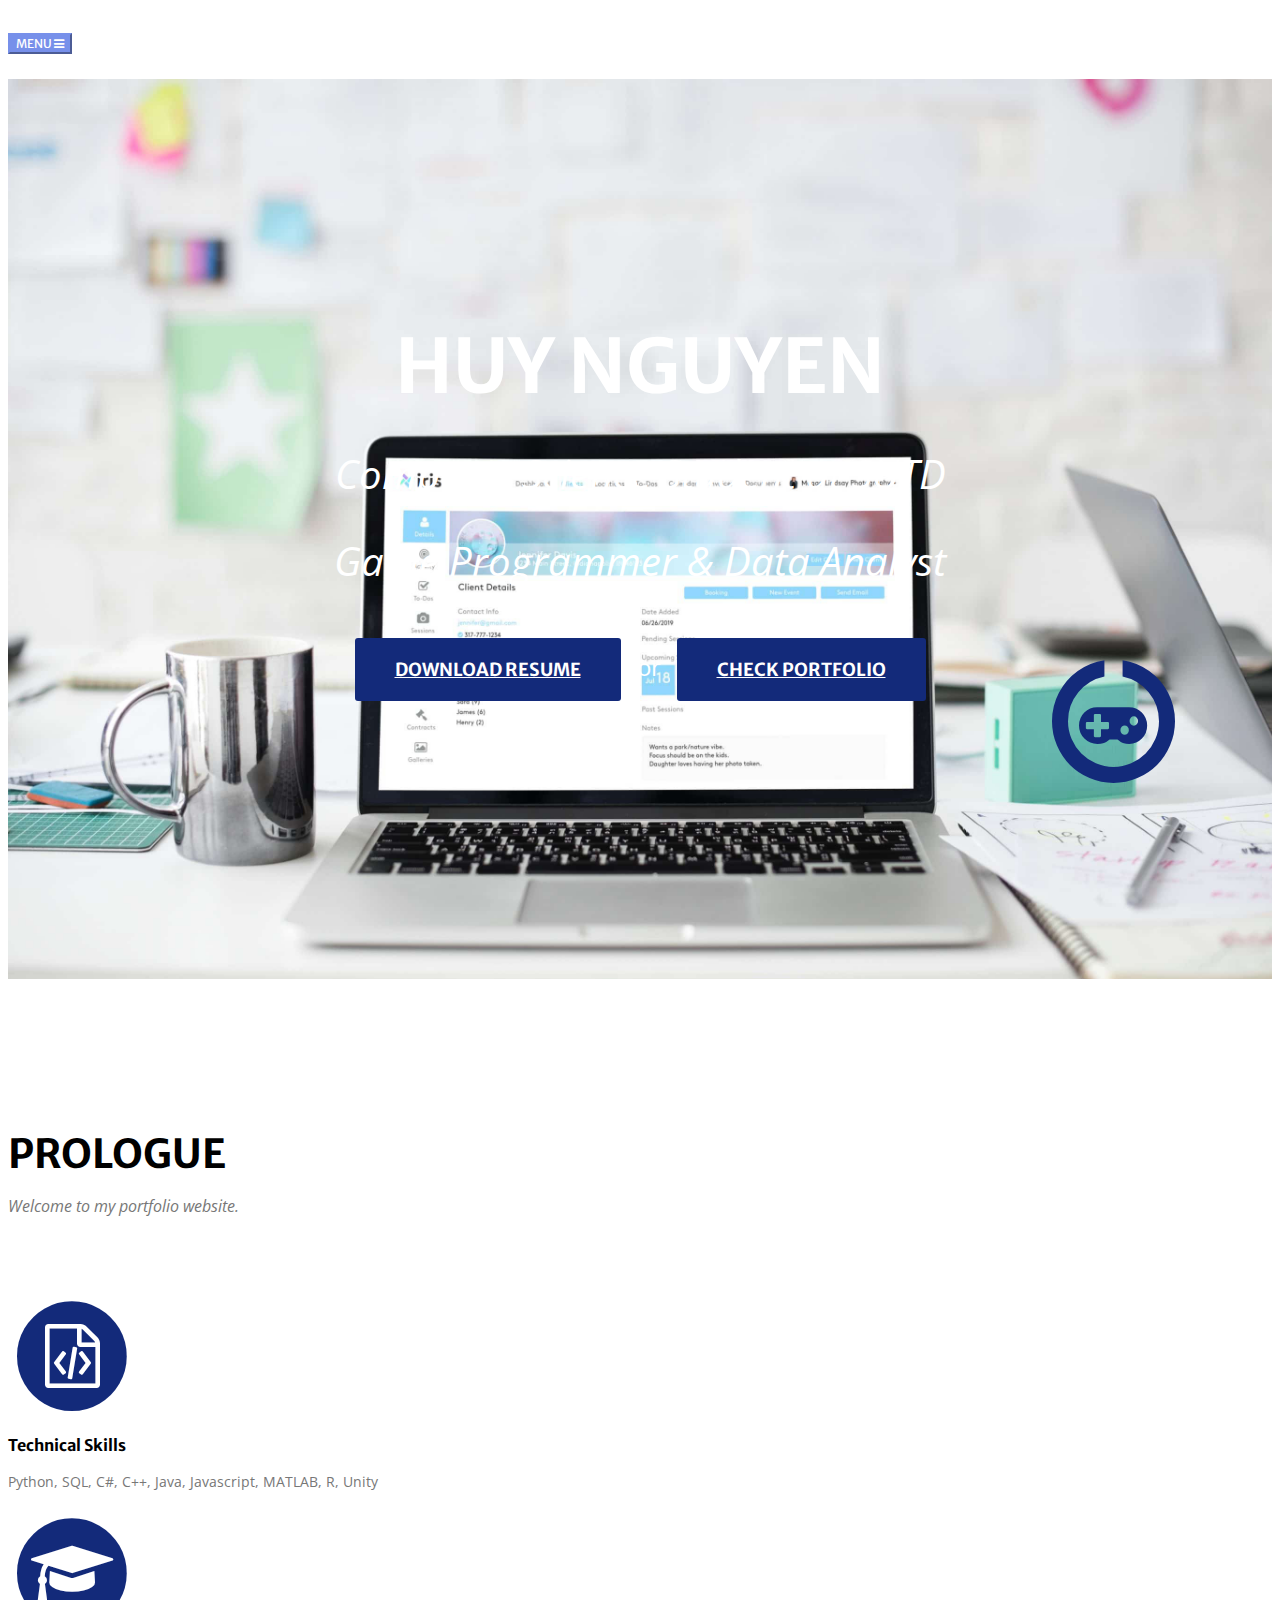
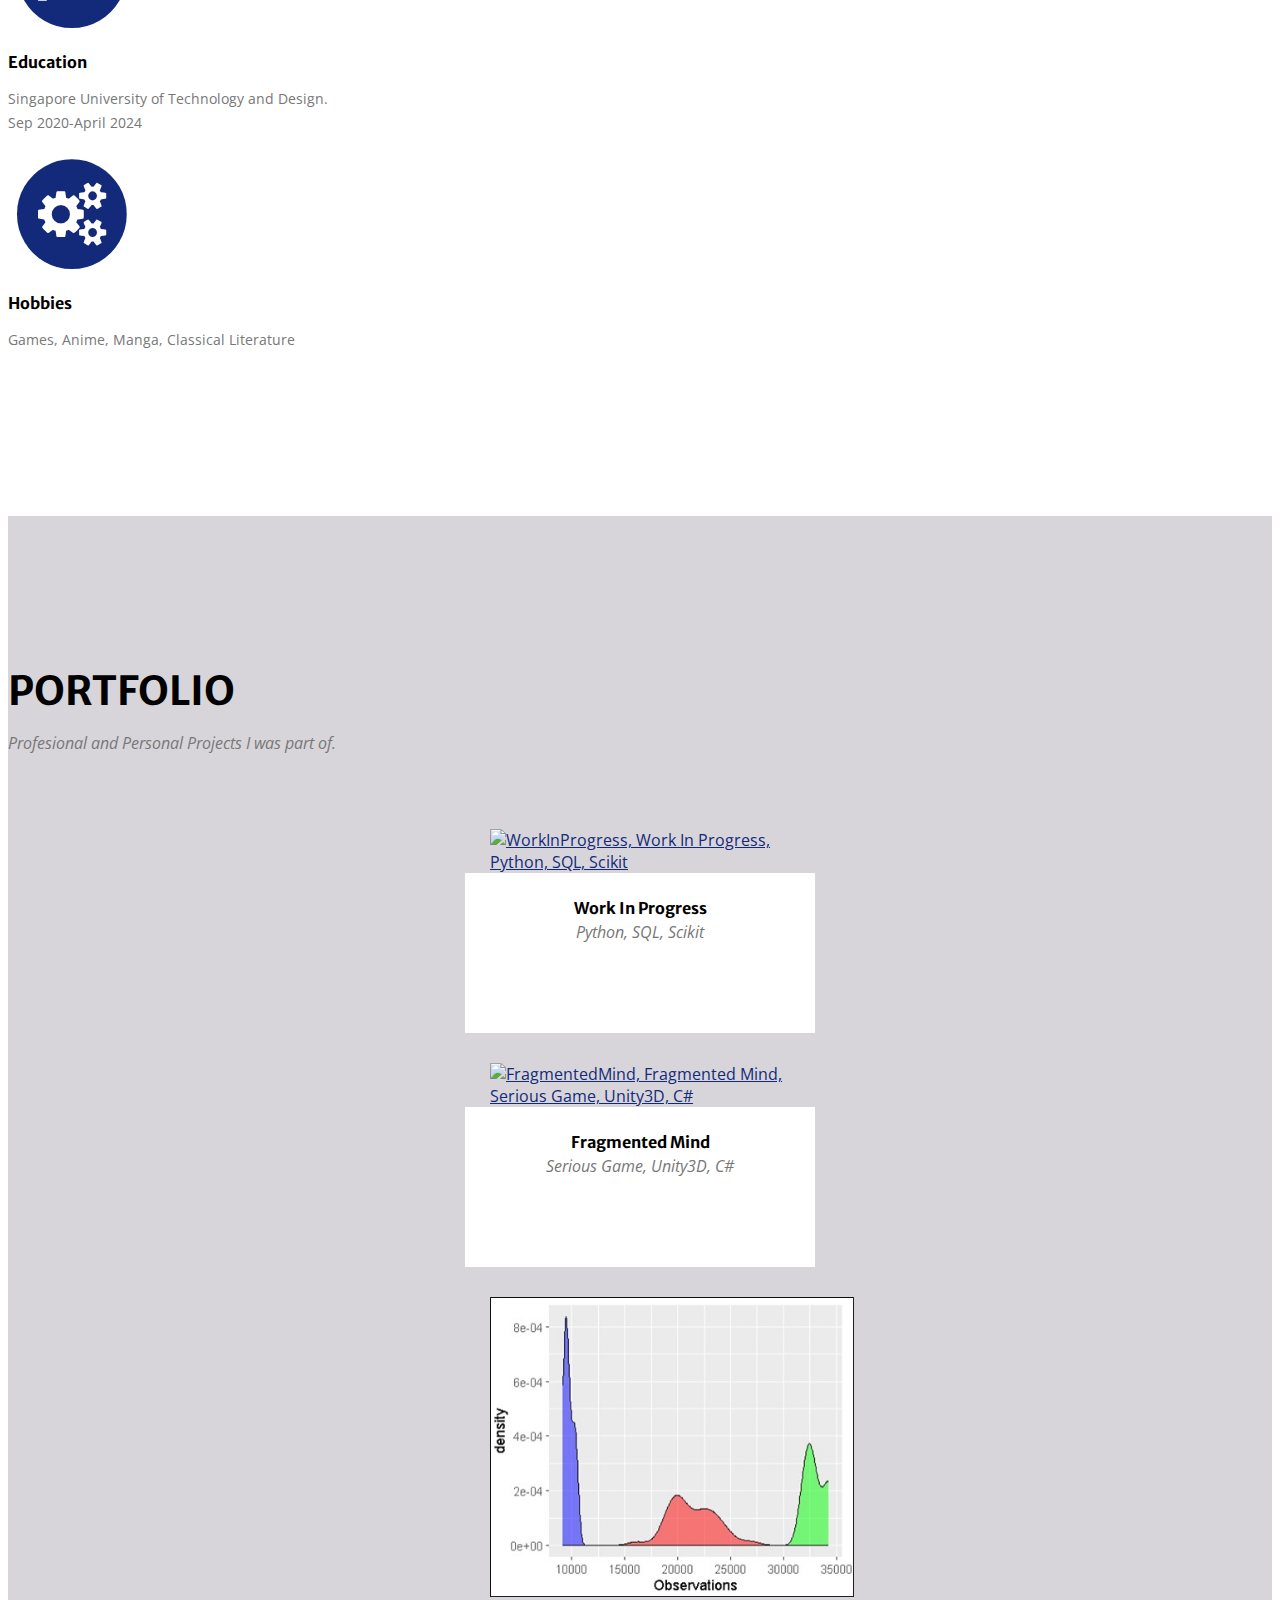
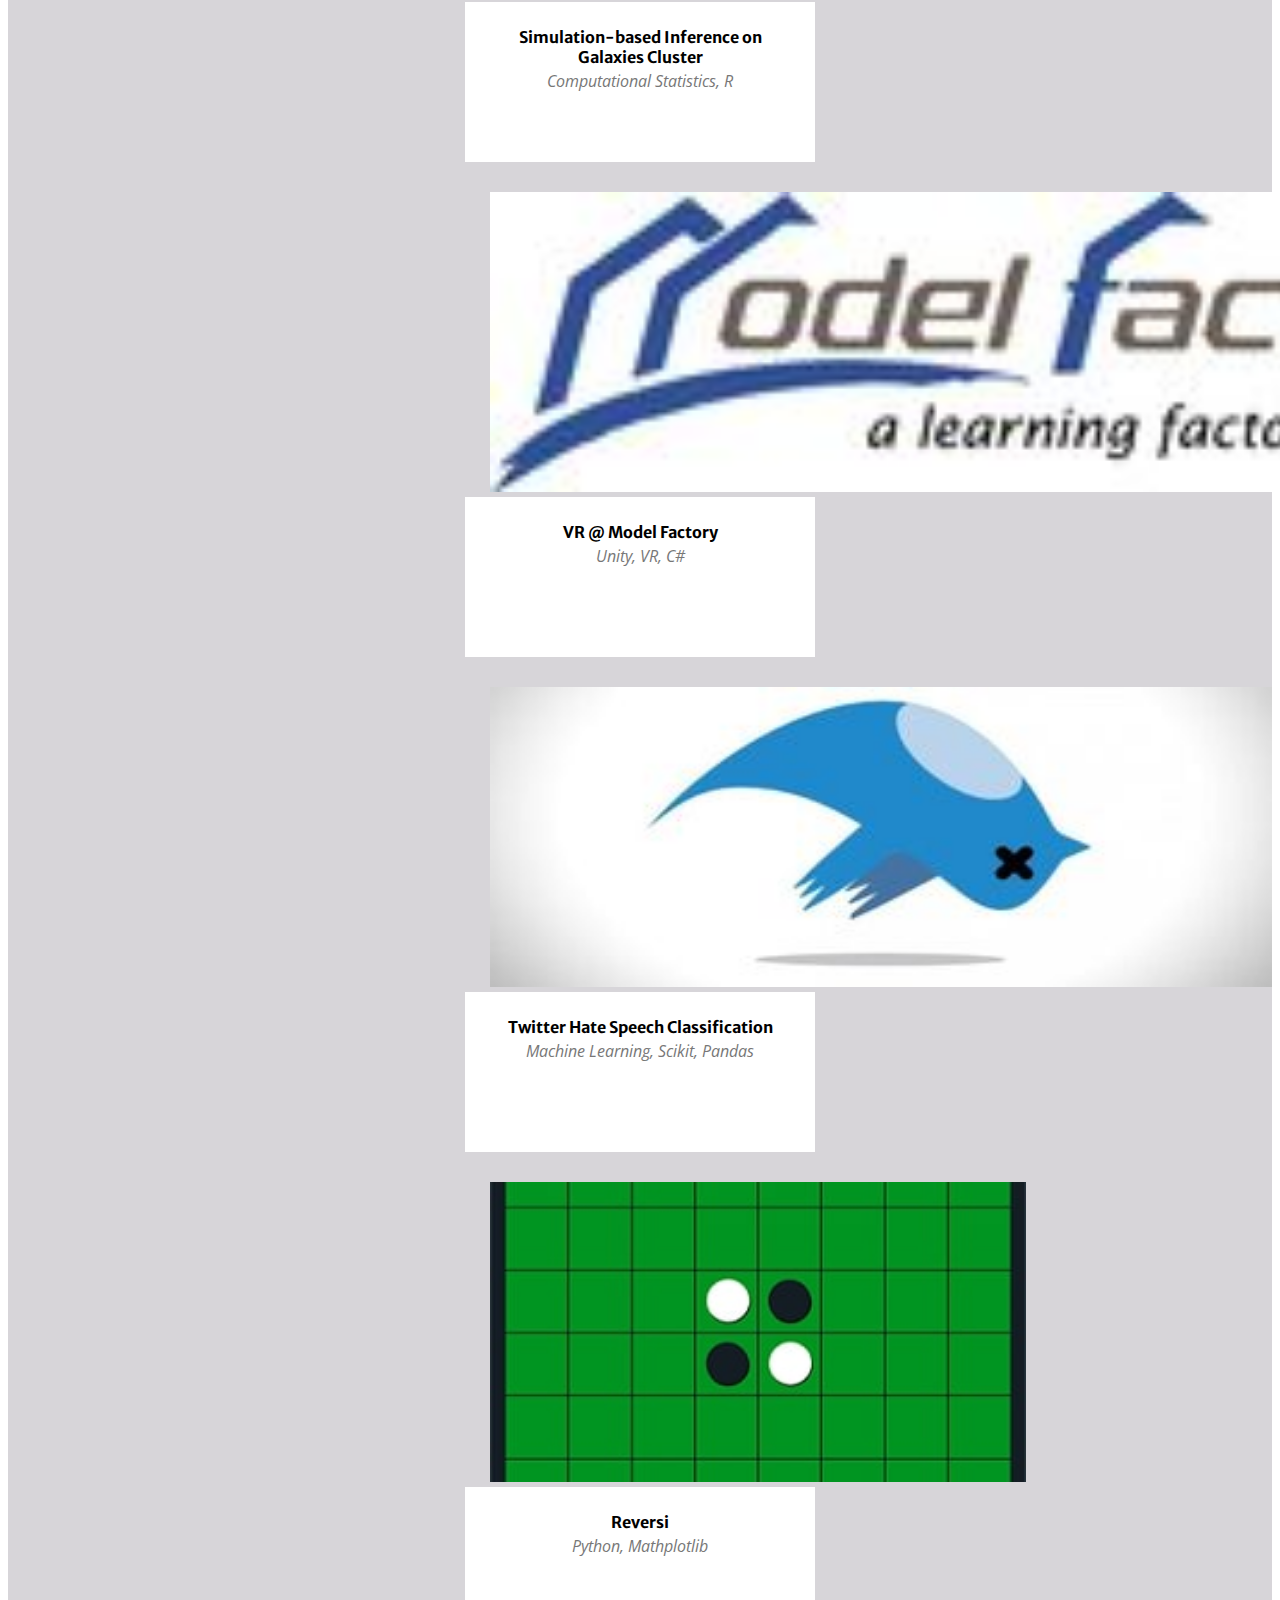
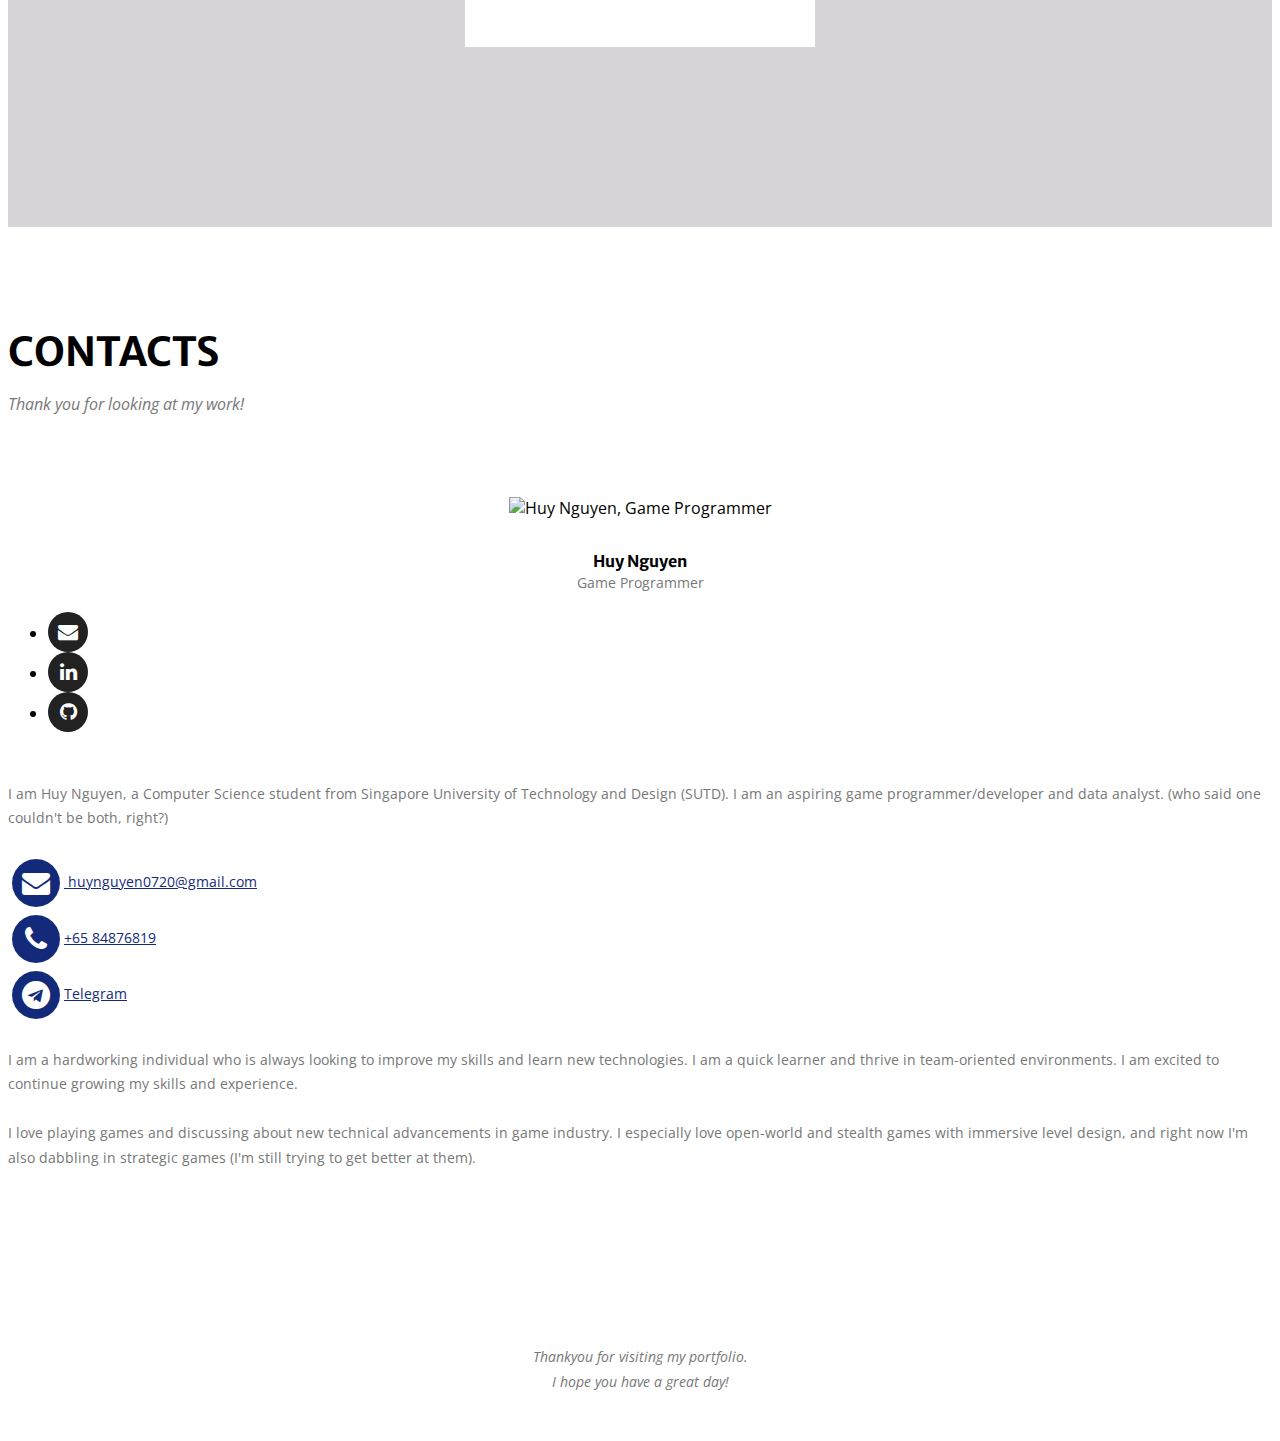
==== index.html @ cdd5cb10 "Update UI" ====
<!DOCTYPE html>
<html lang="en">

<head>

    <meta charset="utf-8">
    <meta http-equiv="X-UA-Compatible" content="IE=edge">
    <meta name="viewport" content="width=device-width, initial-scale=1">
    <meta name="description" content="Game Developer Portfolio of Huy">
    <meta name="author" content="Huy Nguyen">
    <meta name="keywords" content="Game, Programmer, Gameplay, Developer">
    <!-- <meta property="og:image" content="img/neeraj.jpg"> -->
    <meta name="google-site-verification" content="xDJyLqBjXRWvHO2nDuwWnZPF6ohX08uhF4eCDptAahg" />

    <title>Portfolio</title>

    <!-- Bootstrap Core CSS -->
    <link href="vendor/bootstrap/css/bootstrap.min.css" rel="stylesheet">

    <!-- Custom Fonts -->
    <link href="vendor/font-awesome/css/font-awesome.min.css" rel="stylesheet" type="text/css">
    <link href="https://fonts.googleapis.com/css?family=Merriweather+Sans" rel="stylesheet" type='text/css'>
    <link href="https://fonts.googleapis.com/css?family=Open+Sans" rel="stylesheet">
    <link href='https://fonts.googleapis.com/css?family=Kaushan+Script' rel='stylesheet' type='text/css'>
    <link rel="stylesheet" href="https://cdnjs.cloudflare.com/ajax/libs/font-awesome/4.7.0/css/font-awesome.min.css">

    <!-- Theme CSS -->
    <link href="css/portfolio.min.css" rel="stylesheet">

    <link rel="icon" href="img/icon.ico">

    <!-- HTML5 Shim and Respond.js IE8 support of HTML5 elements and media queries -->
    <!-- WARNING: Respond.js doesn't work if you view the page via file:// -->
    <!--[if lt IE 9]>
        <script src="https://oss.maxcdn.com/libs/html5shiv/3.7.0/html5shiv.js"></script>
        <script src="https://oss.maxcdn.com/libs/respond.js/1.4.2/respond.min.js"></script>
    <![endif]-->

</head>

<body id="page-top" class="index">

    <!-- Navigation -->
    <nav id="mainNav" class="navbar navbar-default navbar-custom navbar-fixed-top">
        <div class="container">
            <!-- Brand and toggle get grouped for better mobile display -->
            <div class="navbar-header page-scroll">
                <button type="button" class="navbar-toggle" data-toggle="collapse" data-target="#bs-example-navbar-collapse-1">
                    <span class="sr-only">Toggle navigation</span> Menu <i class="fa fa-bars"></i>
                </button>
                <a class="navbar-brand page-scroll" href="#page-top">Huy Nguyen</a>
            </div>

            <!-- Collect the nav links, forms, and other content for toggling -->
            <div class="collapse navbar-collapse" id="bs-example-navbar-collapse-1">
                <ul class="nav navbar-nav navbar-right">
                    <li class="hidden">
                        <a href="#page-top"></a>
                    </li>
                    <li>
                        <a class="page-scroll" href="#prologue">Prologue</a>
                    </li>
                    <li>
                        <a class="page-scroll" href="#portfolio">Portfolio</a>
                    </li>
                    <li>
                        <a class="page-scroll" href="#about">Contacts</a>
                    </li>
                </ul>
            </div>
            <!-- /.navbar-collapse -->
        </div>
        <!-- /.container-fluid -->
    </nav>     
    <!-- Loader -->
    <div id="loader" class="fa-stack fa-4x" style="position: fixed; bottom: 0px; right: 0px;padding-bottom: 9%;padding-right: 16%;z-index: 1051;">
        <i class="fa fa-gamepad fa-stack-1x text-primary"></i>
        <i class="fa fa-circle-o-notch fa-stack-2x text-primary loader-spinner"></i>
    </div>

    <!-- Header -->
    <header style="height: 100vh">
        <div class="container">
            <div class="intro-text">
                <div class="intro-heading">Huy Nguyen</div>
                <div class="intro-lead-in">Computer Science Student at SUTD</div>
                <br>
                <div class="intro-lead-in">Game Programmer & Data Analyst</div>
                <!-- <div class="intro-lead-in">(Looking for opportunities)</div> -->
                <br>
                <br>
                <a href="downloadable\Resume.pdf" download="newfilename" target="_blank" class="page-scroll btn btn-xl">Download Resume</a>
                <font size="+2">&nbsp or &nbsp</font>
                <a href="#portfolio" class="page-scroll btn btn-xl">Check Portfolio</a>
            </div>
        </div>
    </header>

    <!-- Prologue Section -->
    <section id="prologue">
        <div class="container">
            <div class="row">
                <div class="col-lg-12 text-center">
                    <h2 class="section-heading">Prologue</h2>
                    <h3 class="section-subheading text-muted">Welcome to my portfolio website.</h3>
                </div>
            </div>
            <div class="row text-center">
                <div class="col-md-4">
                    <span class="fa-stack fa-4x">
                        <i class="fa fa-circle fa-stack-2x text-primary"></i>
                        <i class="fa fa-file-code-o fa-stack-1x fa-inverse"></i>
                    </span>
                    <h4 class="prologue-heading">Technical Skills</h4>
                    <p class="text-muted">Python, SQL, C#, C++, Java, Javascript, MATLAB, R, Unity</p>
                </div>
                <div class="col-md-4">
                    <span class="fa-stack fa-4x">
                        <i class="fa fa-circle fa-stack-2x text-primary"></i>
                        <i class="fa fa-graduation-cap fa-stack-1x fa-inverse"></i>
                    </span>
                    <h4 class="prologue-heading">Education</h4>
                    <p class="text-muted">Singapore University of Technology and Design.<br>Sep 2020-April 2024</p>
                </div>
                <div class="col-md-4">
                    <span class="fa-stack fa-4x">
                        <i class="fa fa-circle fa-stack-2x text-primary"></i>
                        <i class="fa fa-gears fa-stack-1x fa-inverse"></i>
                    </span>
                    <h4 class="prologue-heading">Hobbies</h4>
                    <p class="text-muted">Games, Anime, Manga, Classical Literature</p>
                </div>
            </div>
        </div>
    </section>

    <!-- Portfolio Grid Section -->
    <section id="portfolio" class="bg-light-gray">
        <div class="container">
            <div class="row">
                <div class="col-lg-12 text-center">
                    <h2 class="section-heading">Portfolio</h2>
                    <h3 class="section-subheading text-muted">Profesional and Personal Projects I was part of.</h3>
                </div>
            </div>


            <div class="row" >
                <div id="portfolio-element" class="col-md-4 col-sm-6  portfolio-item">
                    <a id="" onclick="ShowProjectModal(id)" href="#portfolioModal" class="portfolio-link" data-toggle="modal">
                        <div class="portfolio-hover">
                            <div class="portfolio-hover-content">
                                <i class="fa fa-plus fa-3x"></i>
                            </div>
                        </div>
                        <img src="" class="img-responsive portfolio-img-heightfix" alt="">
                    </a>
                    <div class="portfolio-caption">
                        <h4>Project Title</h4>
                        <p class="text-muted">Project SubTitle</p>
                    </div>
                </div>
            </div>
        </div>
    </section>

    <!-- About Section -->
    <section id="about" style="padding: 100px 0">
        <div class="container">
            <div class="row">
                <div class="col-lg-12 text-center">
                    <h2 class="section-heading">Contacts</h2>
                    <h3 class="section-subheading text-muted">Thank you for looking at my work!</h3>
                </div>
            </div>
            <div class="row">
                <div class="col-sm-4">
                    <div class="team-member">
                        <img src = "img/profile-pic.jpg"  class="img-responsive img-circle" alt="Huy Nguyen, Game Programmer" title="Huy Nguyen">
                        <h4>Huy Nguyen</h4>
                        <p class="text-muted">Game Programmer</p>
                        <ul class="list-inline social-buttons">
                            <li><a href="mailto:huynguyen0720@gmail.com"><i class="fa fa-envelope"></i></a>
                            </li>
                            <li><a target="_blank" href="https://www.linkedin.com/in/huynguyen-sutd/"><i class="fa fa-linkedin"></i></a>
                            </li>
                            <li><a target="_blank" href="https://github.com/Huy0720?tab=repositories"><i class="fa fa-github"></i></a>
                            </li>
                        </ul>
                    </div>
                </div>
                <div class="col-sm-8">
                    <p class="text-muted text-justify">I am Huy Nguyen, a Computer Science student from Singapore University of Technology and Design (SUTD). 
                        I am an aspiring game programmer/developer and data analyst. (who said one couldn't be both, right?)  <br><br>
                        
                    <a href="mailto:huynguyen0720@gmail.com"><span class="fa-stack fa-2x">
                        <i class="fa fa-circle fa-stack-2x text-primary"></i>
                        <i class="fa fa-envelope fa-stack-1x fa-inverse"></i>
                    </span> huynguyen0720@gmail.com</a>

                    <br>
                    <a href="tel:+6584876819"><span class="fa-stack fa-2x">
                        <i class="fa fa-circle fa-stack-2x text-primary"></i>
                        <i class="fa fa-phone fa-stack-1x fa-inverse"></i>
                    </span>+65 84876819</a>
                    <br>

                    <a target="_blank" href="https://t.me/iannolan0"><span class="fa-stack fa-2x">
                        <i class="fa fa-circle fa-stack-2x text-primary"></i>
                        <i class="fa fa-telegram fa-stack-1x fa-inverse"></i>
                    </span>Telegram</a>
                                        
                    <br><br>I am a hardworking individual who is always looking to improve my skills and learn new technologies. 
                    I am a quick learner and thrive in team-oriented environments. I am excited to continue growing my skills and experience.
                    
                    <br><br>I love playing games and discussing about new technical advancements in game industry. 
                    I especially love open-world and stealth games with immersive level design, and right now I'm also dabbling in strategic games (I'm still trying to get better at them).
                    </p>
                </div>
            </div>
            <br>
  
        </div>
    </section>

    <footer>
        <p class="text-muted"><i>Thankyou for visiting my portfolio.<br>I hope you have a great day!</i></p>
    </footer>

    <!-- Use the modals below to showcase details about your portfolio projects! -->
    <!-- Portfolio Modals -->
    <div class="portfolio-modal modal fade" id="portfolioModal" tabindex="-1" role="dialog" aria-hidden="true" style="display: none;">
        <div class="modal-dialog">
            <div class="modal-content">
                <div onclick="ResetModalParams()" class="close-modal" data-dismiss="modal">
                    <div class="lr"><div class="rl"></div></div>
                </div>
                <div class="container">
                    <div class="row">
                        <div class="col-lg-8 col-lg-offset-2">
                            <div class="modal-body">
                                <!-- Project Details Go Here -->
                                <h2><span id="modal-projectname">Project Name</span></h2>
                                <p class="item-intro text-muted"><span id="modal-projectsmalldescription">Small Desc</span></p>
                                <iframe id="modal-videoiframe" width="560" height="315" src="" frameborder="0" allow="autoplay; encrypted-media" allowfullscreen></iframe>
                                <br><br><br>
                                <!-- Portfolio Corousel Go Here -->
                                <div class="container" style="width: 100%;padding: 0%"> 
                                    <div id="portfolio-carousel" class="carousel slide" data-ride="carousel">
                                        <!-- Indicators -->
                                        <ol class="carousel-indicators">
                                            <li id="portfolio-carousel-indicator" data-target="#portfolio-carousel" class="active" data-slide-to="0"></li>
                                        </ol>
                                    
                                        <!-- Wrapper for slides -->
                                        <div class="carousel-inner">
                                            <div id="portfolio-carousel-inner" class="item active">
                                                <img src="" style="width: 100%; margin: 0%;">
                                            </div>
                                        </div>
                                    
                                        <!-- Left and right controls -->
                                        <a class="left carousel-control" href="#portfolio-carousel" data-slide="prev">
                                            <span class="glyphicon glyphicon-chevron-left"></span>
                                            <span class="sr-only">Previous</span>
                                        </a>
                                        <a class="right carousel-control" href="#portfolio-carousel" data-slide="next">
                                            <span class="glyphicon glyphicon-chevron-right"></span>
                                            <span class="sr-only">Next</span>
                                        </a>
                                    </div>
                                </div>
                                <br><br><br>
                                <div id="modal-projectlargedescription" class="text-justify">
                                    <p>Information goes here</p>
                                </div>
                                <br>
                                <a id="modal-downloadlink" type="button" target="_blank" class="btn btn-xl"><i class="fa fa-link"></i>  Link</a>
                                <br><br>
                                <div>
                                <button onclick="ShowPreviousProjectModal()" type="button" class="btn btn-primary" style="float: left;"><i class="fa fa-arrow-left"></i> Previous Project</button>
                                <button onclick="ShowNextProjectModal()" type="button" class="btn btn-primary" style="float: right;">Next Project <i class="fa fa-arrow-right"></i></button>
                                </div>
                                <br><br>
                                <div>
                                    <button onclick="ResetModalParams()" type="button" class="btn page-scroll" data-dismiss="modal"><i class="fa fa-times"></i> Close Project</button>
                                </div>
                            </div>
                        </div>
                    </div>
                </div>
            </div>
        </div>
    </div>

    
    <!-- jQuery -->
    <script src="vendor/jquery/jquery.min.js"></script>

    <!-- Bootstrap Core JavaScript -->
    <script src="vendor/bootstrap/js/bootstrap.min.js"></script>

    <!-- Plugin JavaScript -->
    <script src="https://cdnjs.cloudflare.com/ajax/libs/jquery-easing/1.3/jquery.easing.min.js"></script>

    <!-- Contact Form JavaScript -->
    <script src="js/jqBootstrapValidation.js"></script>

    <!-- Theme JavaScript -->
    <script src="js/portfolio.min.js"></script>

    <!-- Project Info JavaScript -->
    <script src="js/projectInfo.js"></script>
    <script src="js/projectModal.js"></script>

    <!-- Resume Height JavaScript -->
    <script src="resume/js/resumeHeight.js"></script>

</body>

</html>
---- css/portfolio.min.css ----
.btn-primary.active,
.btn-primary:active,
.btn-xl.active,
.btn-xl:active,
.open .dropdown-toggle.btn-primary,
.open .dropdown-toggle.btn-xl {
    background-image: none
}

body {
    overflow-x: hidden;
    font-family: "Open Sans", "Helvetica Neue", Helvetica, Arial, sans-serif;
    webkit-tap-highlight-color: #132a7a
}

.btn-primary,
.btn-xl,
h1,
h2,
h3,
h4,
h5,
h6 {
    font-family: "Merriweather Sans", "Helvetica Neue", Helvetica, Arial, sans-serif;
    text-transform: uppercase;
    font-weight: 700
}

.text-muted {
    color: #777;
}

.text-primary,
a {
    color: #132a7a
}

p {
    font-size: 14px;
    line-height: 1.75
}

p.large {
    font-size: 16px
}

a,
a.active,
a:active,
a:focus,
a:hover {
    outline: 0
}

a.active,
a:active,
a:focus,
a:hover {
    color: #5c73c4
}

.img-centered {
    margin: 0 auto
}

.bg-light-gray {
    background-color: #d7d5d9
}

.bg-darkest-gray {
    background-color: #222
}

.btn-primary {
    color: #fff;
    background-color: #132a7a;
    border-color: #132a7a
}

.btn-primary.active,
.btn-primary:active,
.btn-primary:focus,
.btn-primary:hover,
.open .dropdown-toggle.btn-primary {
    color: #fff;
    background-color: #5c73c4;
    border-color: #7790ea
}

.btn-primary.disabled,
.btn-primary.disabled.active,
.btn-primary.disabled:active,
.btn-primary.disabled:focus,
.btn-primary.disabled:hover,
.btn-primary[disabled],
.btn-primary[disabled].active,
.btn-primary[disabled]:active,
.btn-primary[disabled]:focus,
.btn-primary[disabled]:hover,
fieldset[disabled] .btn-primary,
fieldset[disabled] .btn-primary.active,
fieldset[disabled] .btn-primary:active,
fieldset[disabled] .btn-primary:focus,
fieldset[disabled] .btn-primary:hover {
    background-color: #132a7a;
    border-color: #132a7a
}

.btn-primary .badge {
    color: #132a7a;
    background-color: #fff
}

.btn-xl {
    color: #fff;
    background-color: #132a7a;
    border-color: #132a7a;
    border-radius: 3px;
    font-size: 18px;
    padding: 20px 40px
}

.btn-xl.active,
.btn-xl:active,
.btn-xl:focus,
.btn-xl:hover,
.open .dropdown-toggle.btn-xl {
    color: #fff;
    background-color: #5c73c4;
    border-color: #7790ea
}

.btn-xl.disabled,
.btn-xl.disabled.active,
.btn-xl.disabled:active,
.btn-xl.disabled:focus,
.btn-xl.disabled:hover,
.btn-xl[disabled],
.btn-xl[disabled].active,
.btn-xl[disabled]:active,
.btn-xl[disabled]:focus,
.btn-xl[disabled]:hover,
fieldset[disabled] .btn-xl,
fieldset[disabled] .btn-xl.active,
fieldset[disabled] .btn-xl:active,
fieldset[disabled] .btn-xl:focus,
fieldset[disabled] .btn-xl:hover {
    background-color: #132a7a;
    border-color: #132a7a
}

.btn-xl .badge {
    color: #132a7a;
    background-color: #fff
}

.navbar-custom {
    background-color: #132a7a;
    border-color: transparent
}

.navbar-custom .navbar-brand {
    color: #fff;
    font-family: "Kaushan Script", "Helvetica Neue", Helvetica, Arial, cursive
}

.navbar-custom .navbar-brand.active,
.navbar-custom .navbar-brand:active,
.navbar-custom .navbar-brand:focus,
.navbar-custom .navbar-brand:hover {
    color: #5c73c4
}

.navbar-custom .nav li a,
.navbar-custom .navbar-toggle {
    font-family: "Merriweather Sans", "Helvetica Neue", Helvetica, Arial, sans-serif;
    color: #fff;
    text-transform: uppercase
}

.navbar-custom .navbar-collapse {
    border-color: rgba(255, 255, 255, .02)
}

.navbar-custom .navbar-toggle {
    background-color: #7790ea;
    border-color: #7790ea;
    font-size: 12px
}

.navbar-custom .navbar-toggle:focus,
.navbar-custom .navbar-toggle:hover {
    background-color: #5c73c4
}

.navbar-custom .nav li a {
    font-weight: 400;
    letter-spacing: 1px
}

.navbar-custom .nav li a:focus,
.navbar-custom .nav li a:hover {
    color: #7790ea;
    outline: 0
}

.navbar-custom .navbar-nav>.active>a {
    border-radius: 0;
    color: #fff;
    background-color: #7790ea
}

.navbar-custom .navbar-nav>.active>a:focus,
.navbar-custom .navbar-nav>.active>a:hover {
    color: #fff;
    background-color: #5c73c4
}

@media (min-width:768px) {
    .navbar-custom {
        background-color: transparent;
        padding: 25px 0;
        -webkit-transition: padding .3s;
        -moz-transition: padding .3s;
        transition: padding .3s;
        border: none;
        font-size: 0
    }

    .navbar-custom .navbar-brand {
        font-size: 2em;
        -webkit-transition: all .3s;
        -moz-transition: all .3s;
        transition: all .3s
    }

    .navbar-custom .navbar-nav>.active>a {
        border-radius: 3px
    }

    .navbar-custom.affix {
        background-color: #132a7a;
        padding: 10px 0;
        transition: 0.3s;
        font-size: 14px
    }

    .navbar-custom.affix .navbar-brand {
        font-size: 1.5em
    }
}

header {
    background-image: url(../img/header-bg.png);
    background-repeat: no-repeat;
    background-attachment: scroll;
    background-position: center center;
    -webkit-background-size: cover;
    -moz-background-size: cover;
    background-size: cover;
    -o-background-size: cover;
    text-align: center;
    color: #fff
}

header .intro-text {
    padding-top: 100px;
    padding-bottom: 50px
}

header .intro-text .intro-lead-in {
    font-family: "Open Sans", "Helvetica Neue", Helvetica, Arial, sans-serif;
    font-style: italic;
    font-size: 22px;
    line-height: 22px;
    margin-bottom: 25px
}

header .intro-text .intro-heading {
    font-family: "Merriweather Sans", "Helvetica Neue", Helvetica, Arial, sans-serif;
    text-transform: uppercase;
    font-weight: 700;
    font-size: 50px;
    line-height: 50px;
    margin-bottom: 25px
}

@media (min-width:768px) {
    header .intro-text {
        padding-top: 250px;
        padding-bottom: 200px
    }

    header .intro-text .intro-lead-in {
        font-family: "Open Sans", "Helvetica Neue", Helvetica, Arial, sans-serif;
        font-style: italic;
        font-size: 40px;
        line-height: 40px;
        margin-bottom: 25px
    }

    header .intro-text .intro-heading {
        font-family: "Merriweather Sans", "Helvetica Neue", Helvetica, Arial, sans-serif;
        text-transform: uppercase;
        font-weight: 700;
        font-size: 75px;
        line-height: 75px;
        margin-bottom: 50px
    }
}

#portfolio .portfolio-item .portfolio-caption p,
section h3.section-subheading {
    font-family: "Open Sans", "Helvetica Neue", Helvetica, Arial, sans-serif;
    font-style: italic
}

section {
    padding: 100px 0
}

section h2.section-heading {
    font-size: 40px;
    margin-top: 0;
    margin-bottom: 15px
}

section h3.section-subheading {
    font-size: 16px;
    text-transform: none;
    font-weight: 400;
    margin-bottom: 75px
}

@media (min-width:768px) {
    section {
        padding: 150px 0
    }
}

.prologue-heading {
    margin: 15px 0;
    text-transform: none
}

#portfolio .portfolio-item {
    margin: 0 0 15px;
    right: 0;
}

#portfolio .portfolio-item .portfolio-link {
    display: block;
    position: relative;
    max-width: 300px;
    margin: 0 auto
}

#portfolio .portfolio-item .portfolio-link .portfolio-hover {
    background: #132a7aad;
    position: absolute;
    width: 100%;
    height: 100%;
    opacity: 0;
    transition: all ease .5s;
    -webkit-transition: all ease .5s;
    -moz-transition: all ease .5s
}

#portfolio .portfolio-item .portfolio-link .portfolio-hover:hover {
    opacity: 1
}

#portfolio .portfolio-item .portfolio-link .portfolio-hover .portfolio-hover-content {
    position: absolute;
    width: 100%;
    height: 20px;
    font-size: 20px;
    text-align: center;
    top: 50%;
    margin-top: -12px;
    color: #fff
}

#portfolio .portfolio-item .portfolio-link .portfolio-hover .portfolio-hover-content i {
    margin-top: -12px
}

#portfolio .portfolio-item .portfolio-link .portfolio-hover .portfolio-hover-content h3,
#portfolio .portfolio-item .portfolio-link .portfolio-hover .portfolio-hover-content h4 {
    margin: 0
}

#portfolio .portfolio-item .portfolio-caption {
    max-width: 300px;
    height: 110px;
    margin: 0 auto;
    background-color: #fff;
    text-align: center;
    padding: 25px
}

#portfolio .portfolio-item .portfolio-caption h4 {
    text-transform: none;
    margin: 0
}

#portfolio .portfolio-item .portfolio-caption p {
    font-size: 16px;
    margin: 0
}

footer span.copyright,
footer ul.quicklinks {
    font-family: "Merriweather Sans", "Helvetica Neue", Helvetica, Arial, sans-serif
}

#portfolio * {
    z-index: 2
}

@media (min-width:767px) {
    #portfolio .portfolio-item {
        margin: 0 0 30px
    }
}

.team-member {
    text-align: center;
    margin-bottom: 50px
}

.team-member img {
    margin: 0 auto;
    border: 7px solid #fff
}

.team-member h4 {
    margin-top: 25px;
    margin-bottom: 0;
    text-transform: none
}

.team-member p {
    margin-top: 0
}

aside.clients img {
    margin: 50px auto
}

footer {
    padding: 25px 0;
    text-align: center
}

footer span.copyright {
    line-height: 40px;
    text-transform: uppercase;
    text-transform: none
}

footer ul.quicklinks {
    margin-bottom: 0;
    line-height: 40px;
    text-transform: uppercase;
    text-transform: none
}

ul.social-buttons {
    margin-bottom: 0
}

ul.social-buttons li a {
    display: block;
    background-color: #222;
    height: 40px;
    width: 40px;
    border-radius: 100%;
    font-size: 20px;
    line-height: 40px;
    color: #fff;
    outline: 0;
    -webkit-transition: all .3s;
    -moz-transition: all .3s;
    transition: all .3s
}

ul.social-buttons li a:active,
ul.social-buttons li a:focus,
ul.social-buttons li a:hover {
    background-color: #132a7a
}

.btn.active,
.btn:active,
.btn:active:focus,
.btn:focus {
    outline: 0
}

.portfolio-modal .modal-dialog {
    margin: 0;
    height: 100%;
    width: auto
}

.portfolio-modal .modal-content {
    border-radius: 0;
    background-clip: border-box;
    -webkit-box-shadow: none;
    box-shadow: none;
    border: none;
    min-height: 100%;
    padding: 100px 0;
    text-align: center
}

.portfolio-modal .modal-content h2 {
    margin-bottom: 15px;
    font-size: 3em
}

.portfolio-modal .modal-content p {
    margin-bottom: 30px
}

.portfolio-modal .modal-content p.item-intro {
    margin: 20px 0 30px;
    font-family: "Open Sans", "Helvetica Neue", Helvetica, Arial, sans-serif;
    font-style: italic;
    font-size: 16px
}

.portfolio-modal .modal-content ul.list-inline {
    margin-bottom: 30px;
    margin-top: 0
}

.portfolio-modal .modal-content img {
    margin-bottom: 30px
}

.portfolio-modal .close-modal {
    position: absolute;
    width: 75px;
    height: 75px;
    background-color: transparent;
    top: 25px;
    right: 25px;
    cursor: pointer
}

.portfolio-modal .close-modal:hover {
    opacity: .3
}

.portfolio-modal .close-modal .lr {
    height: 75px;
    width: 1px;
    margin-left: 35px;
    background-color: #222;
    transform: rotate(45deg);
    -ms-transform: rotate(45deg);
    -webkit-transform: rotate(45deg);
    z-index: 1051
}

.portfolio-modal .close-modal .lr .rl {
    height: 75px;
    width: 1px;
    background-color: #222;
    transform: rotate(90deg);
    -ms-transform: rotate(90deg);
    -webkit-transform: rotate(90deg);
    z-index: 1052
}

.portfolio-modal .modal-backdrop {
    opacity: 0;
    display: none
}

::-moz-selection {
    text-shadow: none;
    background: #7790ea
}

::selection {
    text-shadow: none;
    background: #7790ea
}

img::selection {
    background: 0 0
}

img::-moz-selection {
    background: 0 0
}

/*My Style*/
img.portfolio-img-heightfix {
    height: 300px;
    object-fit: cover;
}

.loader-spinner {
    animation: spin 2s linear infinite;
}

@keyframes spin {
    0% {
        transform: rotate(0deg);
    }

    100% {
        transform: rotate(360deg);
    }
}
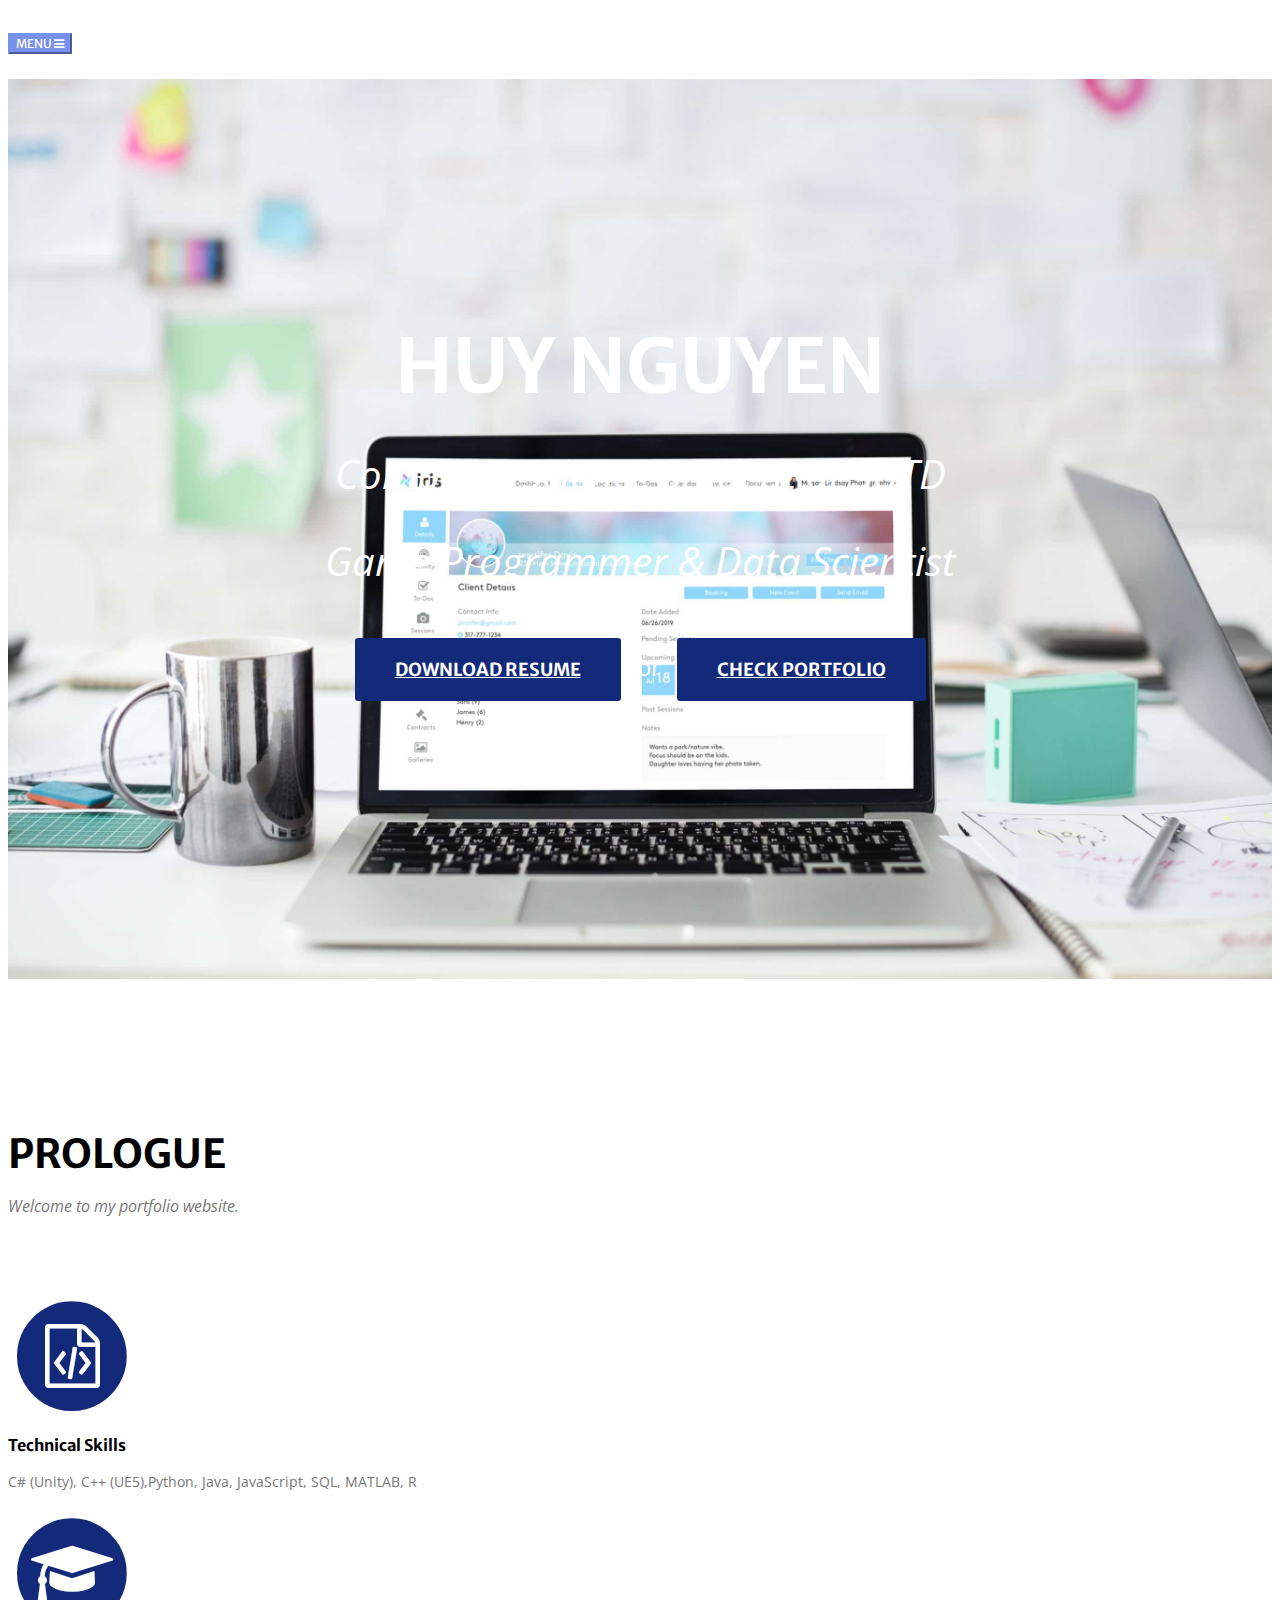
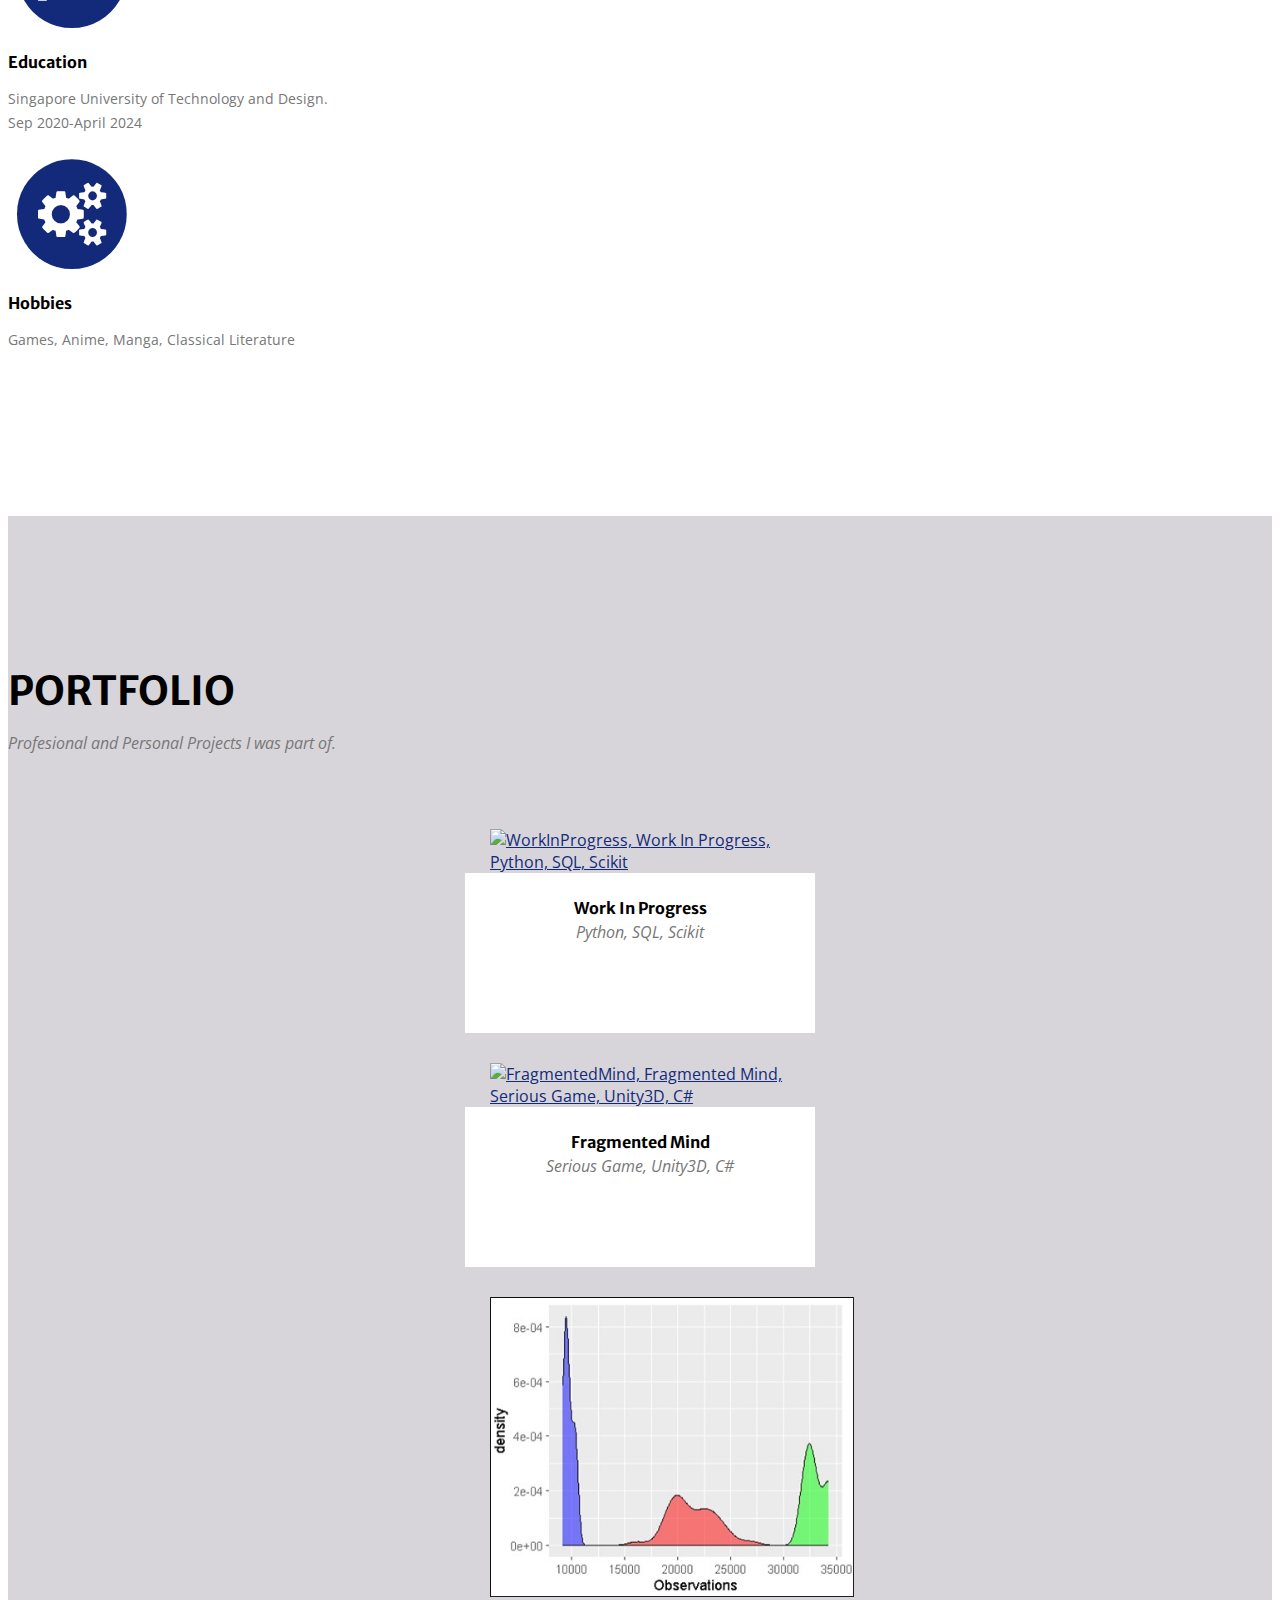
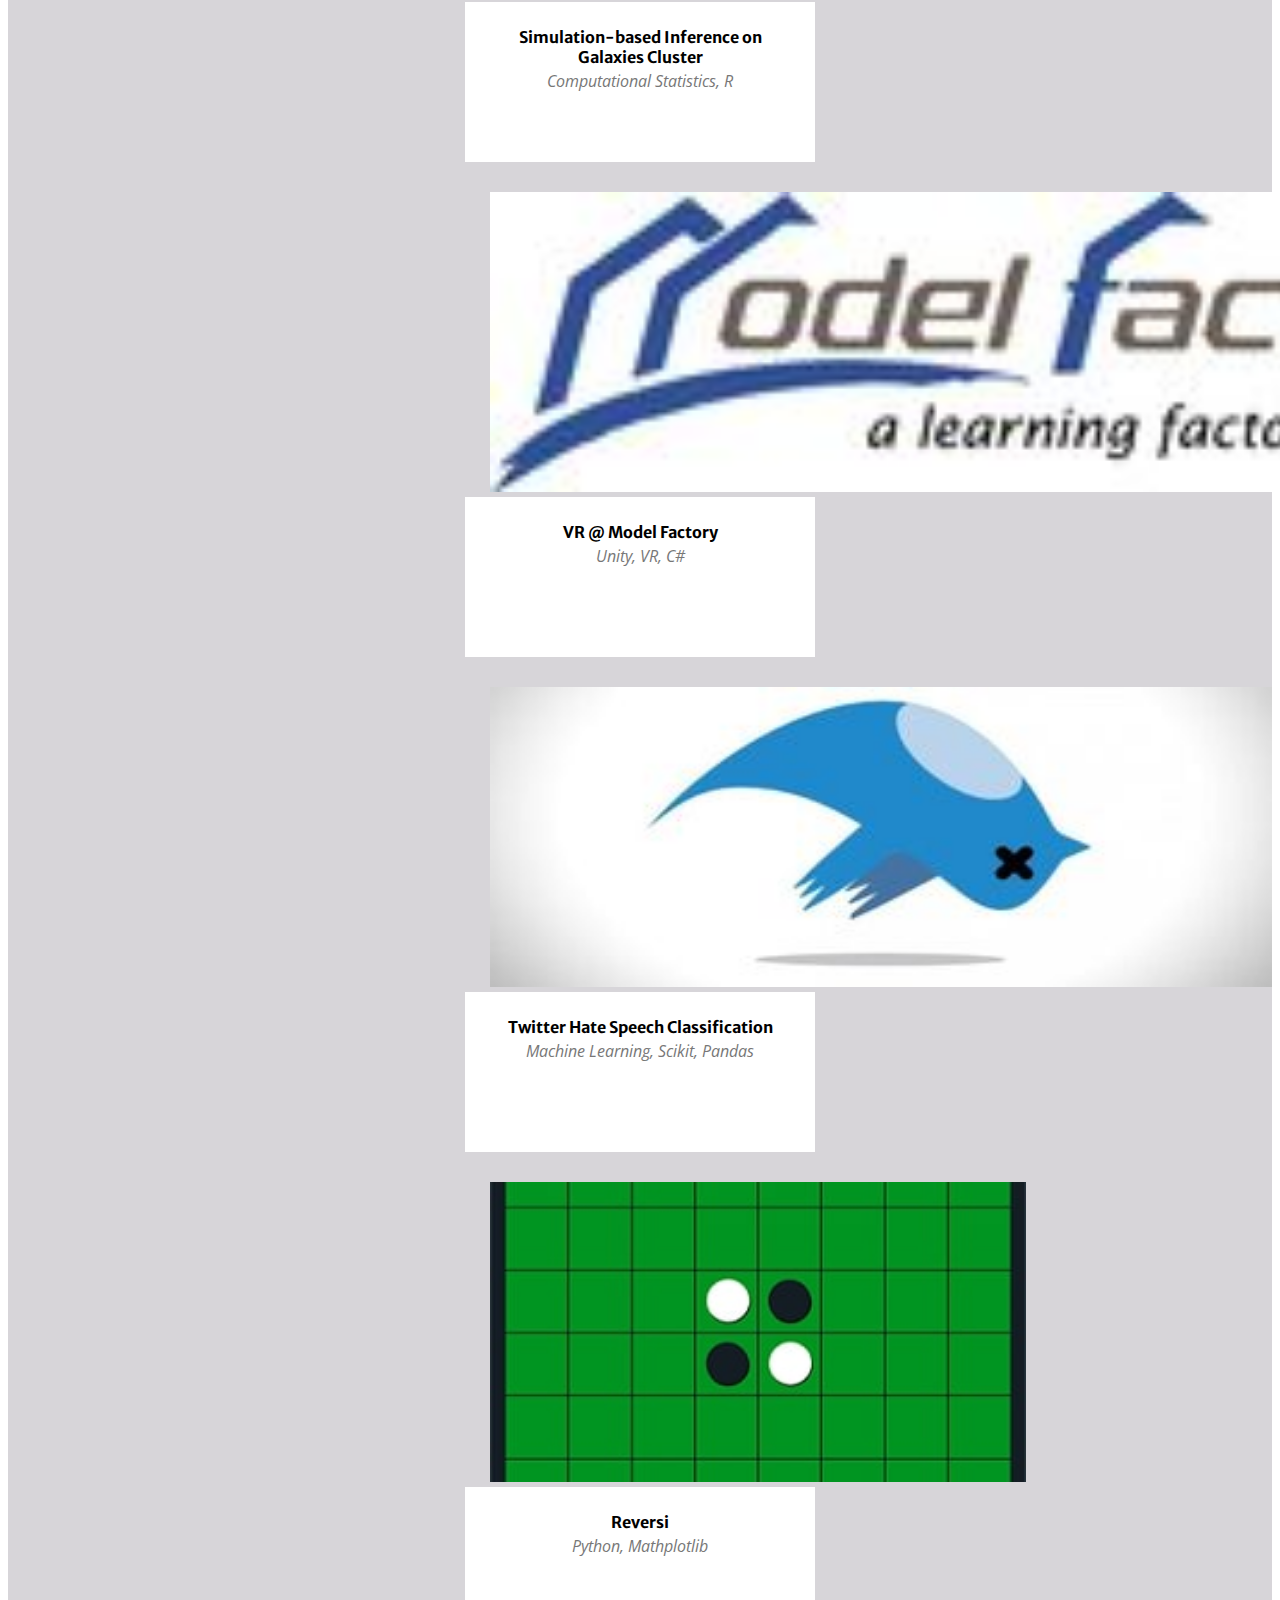
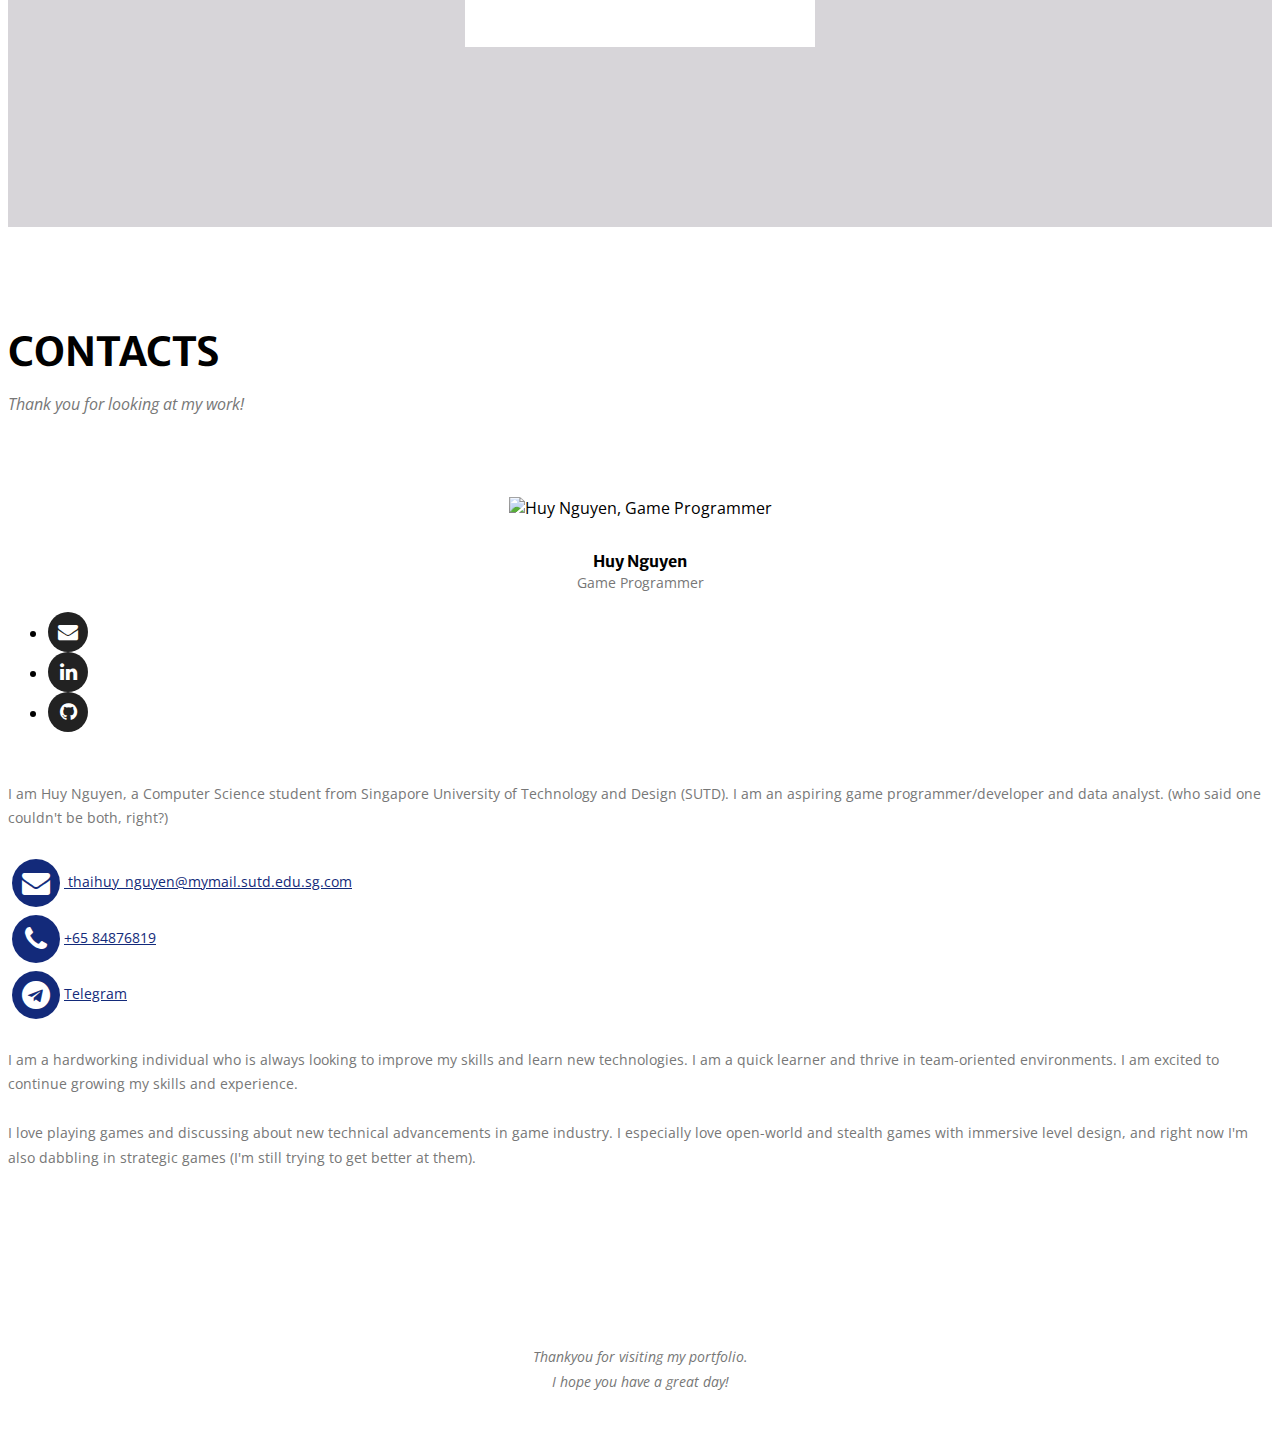
==== commit 99a53924: "Update Project Descriptions" ====
--- a/index.html
+++ b/index.html
@@ -72,11 +72,15 @@
         </div>
         <!-- /.container-fluid -->
     </nav>     
+
+    
     <!-- Loader -->
+    <!--
     <div id="loader" class="fa-stack fa-4x" style="position: fixed; bottom: 0px; right: 0px;padding-bottom: 9%;padding-right: 16%;z-index: 1051;">
         <i class="fa fa-gamepad fa-stack-1x text-primary"></i>
         <i class="fa fa-circle-o-notch fa-stack-2x text-primary loader-spinner"></i>
     </div>
+    -->
 
     <!-- Header -->
     <header style="height: 100vh">
@@ -85,7 +89,7 @@
                 <div class="intro-heading">Huy Nguyen</div>
                 <div class="intro-lead-in">Computer Science Student at SUTD</div>
                 <br>
-                <div class="intro-lead-in">Game Programmer & Data Analyst</div>
+                <div class="intro-lead-in">Game Programmer & Data Scientist</div>
                 <!-- <div class="intro-lead-in">(Looking for opportunities)</div> -->
                 <br>
                 <br>
@@ -112,7 +116,7 @@
                         <i class="fa fa-file-code-o fa-stack-1x fa-inverse"></i>
                     </span>
                     <h4 class="prologue-heading">Technical Skills</h4>
-                    <p class="text-muted">Python, SQL, C#, C++, Java, Javascript, MATLAB, R, Unity</p>
+                    <p class="text-muted">C# (Unity), C++ (UE5),Python, Java, JavaScript, SQL, MATLAB, R </p>
                 </div>
                 <div class="col-md-4">
                     <span class="fa-stack fa-4x">
@@ -180,7 +184,7 @@
                         <h4>Huy Nguyen</h4>
                         <p class="text-muted">Game Programmer</p>
                         <ul class="list-inline social-buttons">
-                            <li><a href="mailto:huynguyen0720@gmail.com"><i class="fa fa-envelope"></i></a>
+                            <li><a href="mailto:thaihuy_nguyen@mymail.sutd.edu.sg.com"><i class="fa fa-envelope"></i></a>
                             </li>
                             <li><a target="_blank" href="https://www.linkedin.com/in/huynguyen-sutd/"><i class="fa fa-linkedin"></i></a>
                             </li>
@@ -193,10 +197,10 @@
                     <p class="text-muted text-justify">I am Huy Nguyen, a Computer Science student from Singapore University of Technology and Design (SUTD). 
                         I am an aspiring game programmer/developer and data analyst. (who said one couldn't be both, right?)  <br><br>
                         
-                    <a href="mailto:huynguyen0720@gmail.com"><span class="fa-stack fa-2x">
+                    <a href="mailto:thaihuy_nguyen@mymail.sutd.edu.sg.com"><span class="fa-stack fa-2x">
                         <i class="fa fa-circle fa-stack-2x text-primary"></i>
                         <i class="fa fa-envelope fa-stack-1x fa-inverse"></i>
-                    </span> huynguyen0720@gmail.com</a>
+                    </span> thaihuy_nguyen@mymail.sutd.edu.sg.com</a>
 
                     <br>
                     <a href="tel:+6584876819"><span class="fa-stack fa-2x">
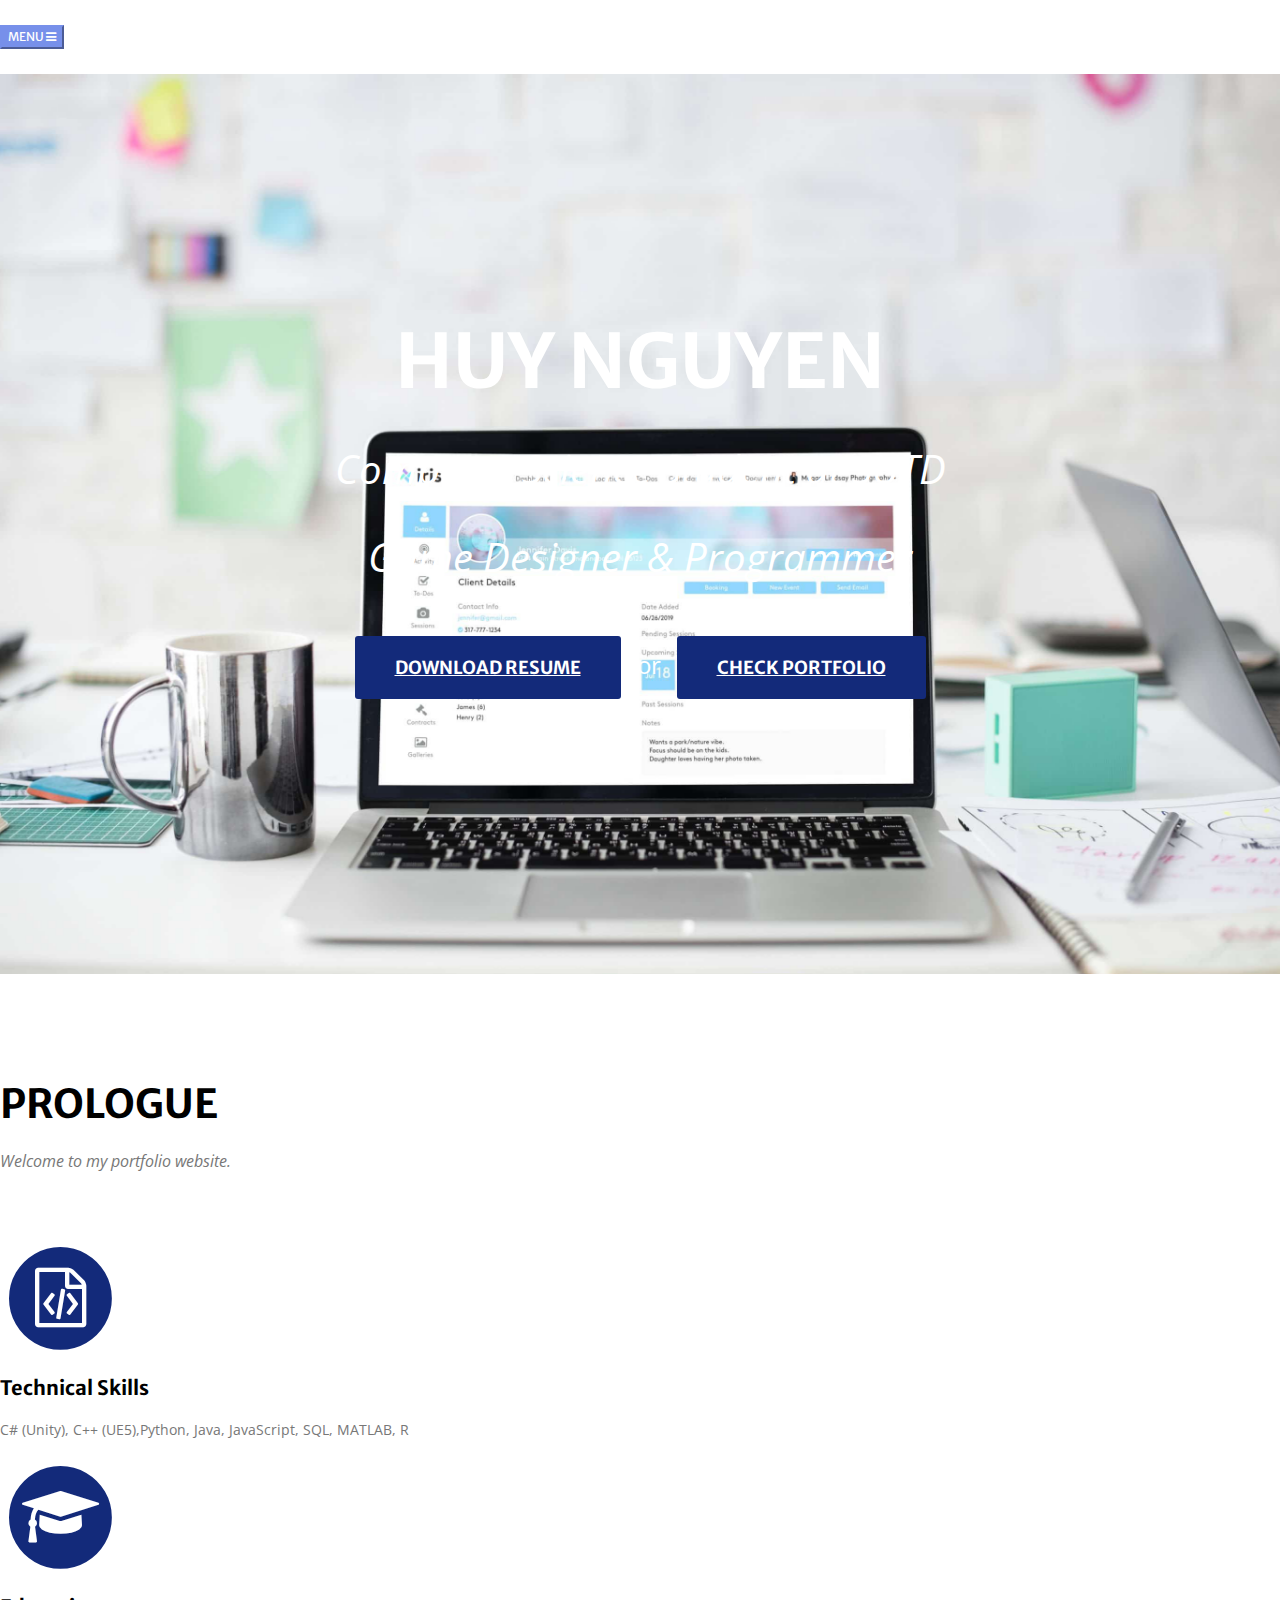
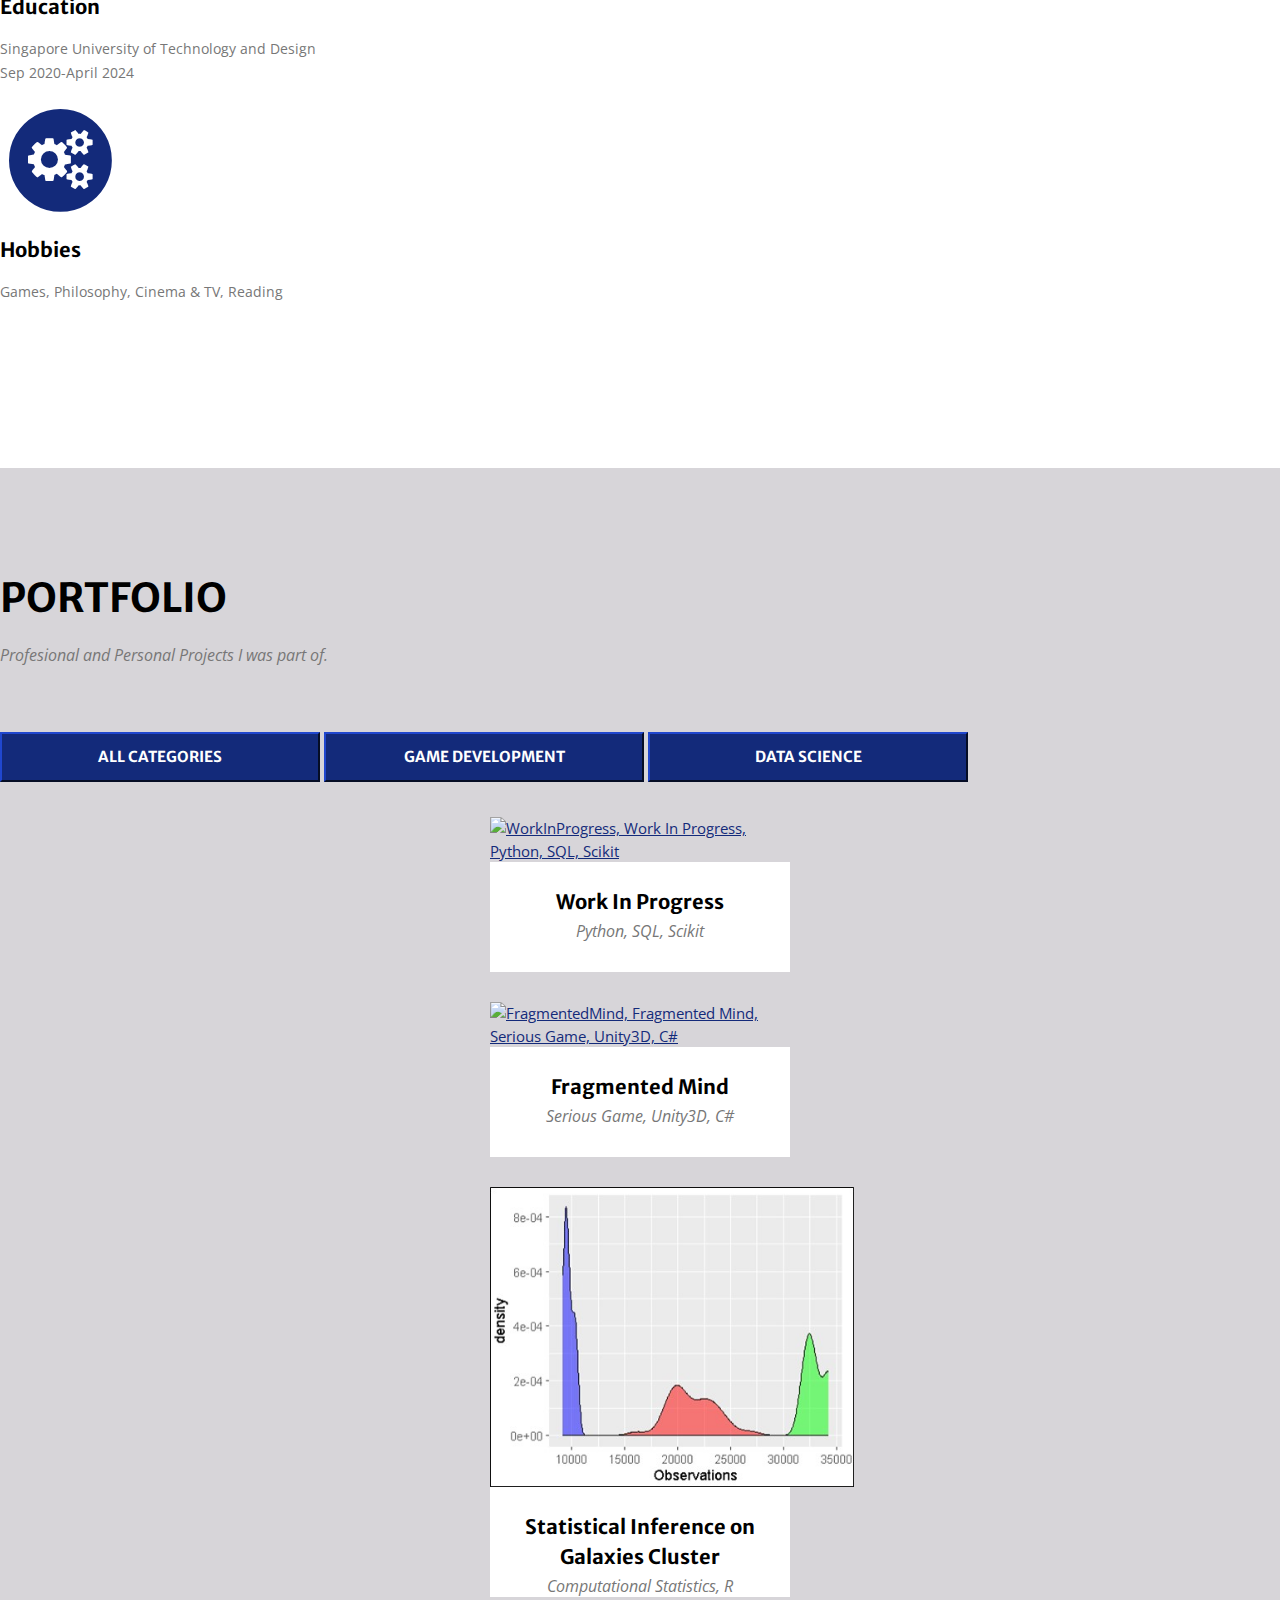
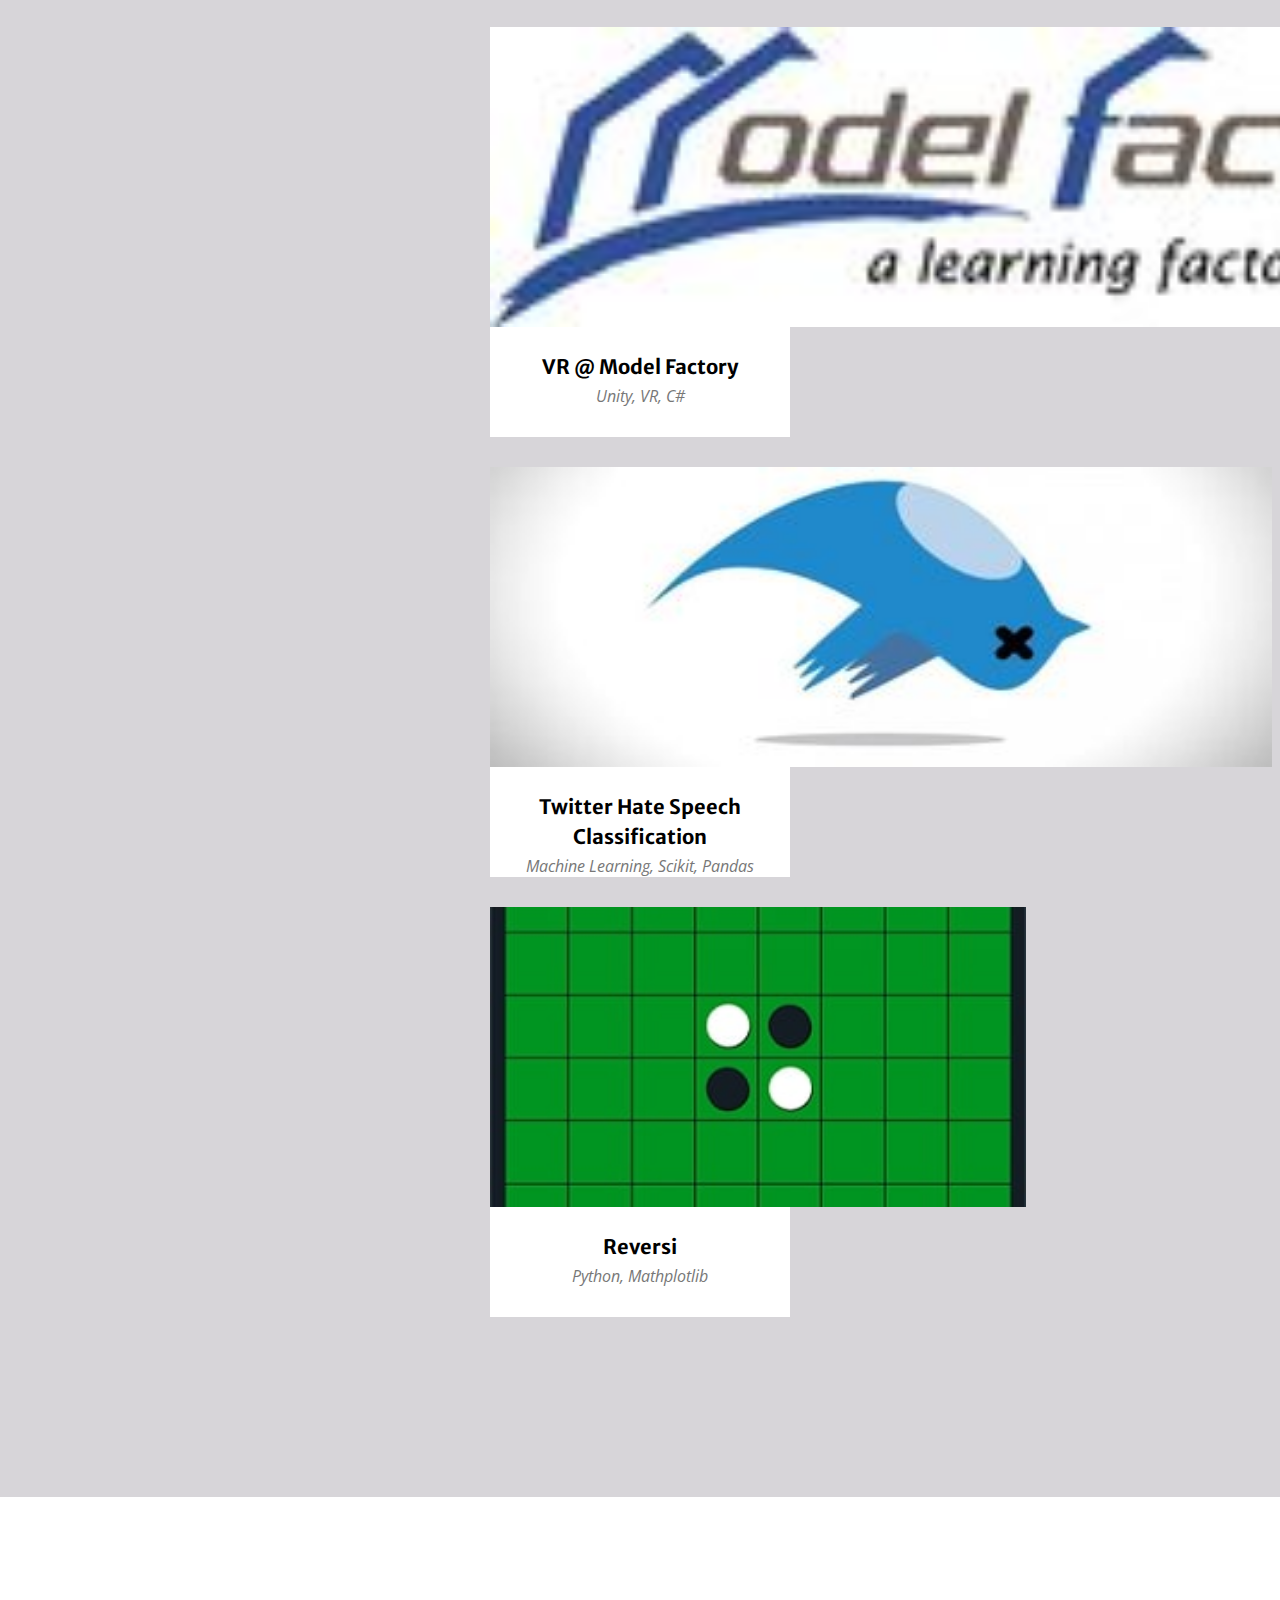
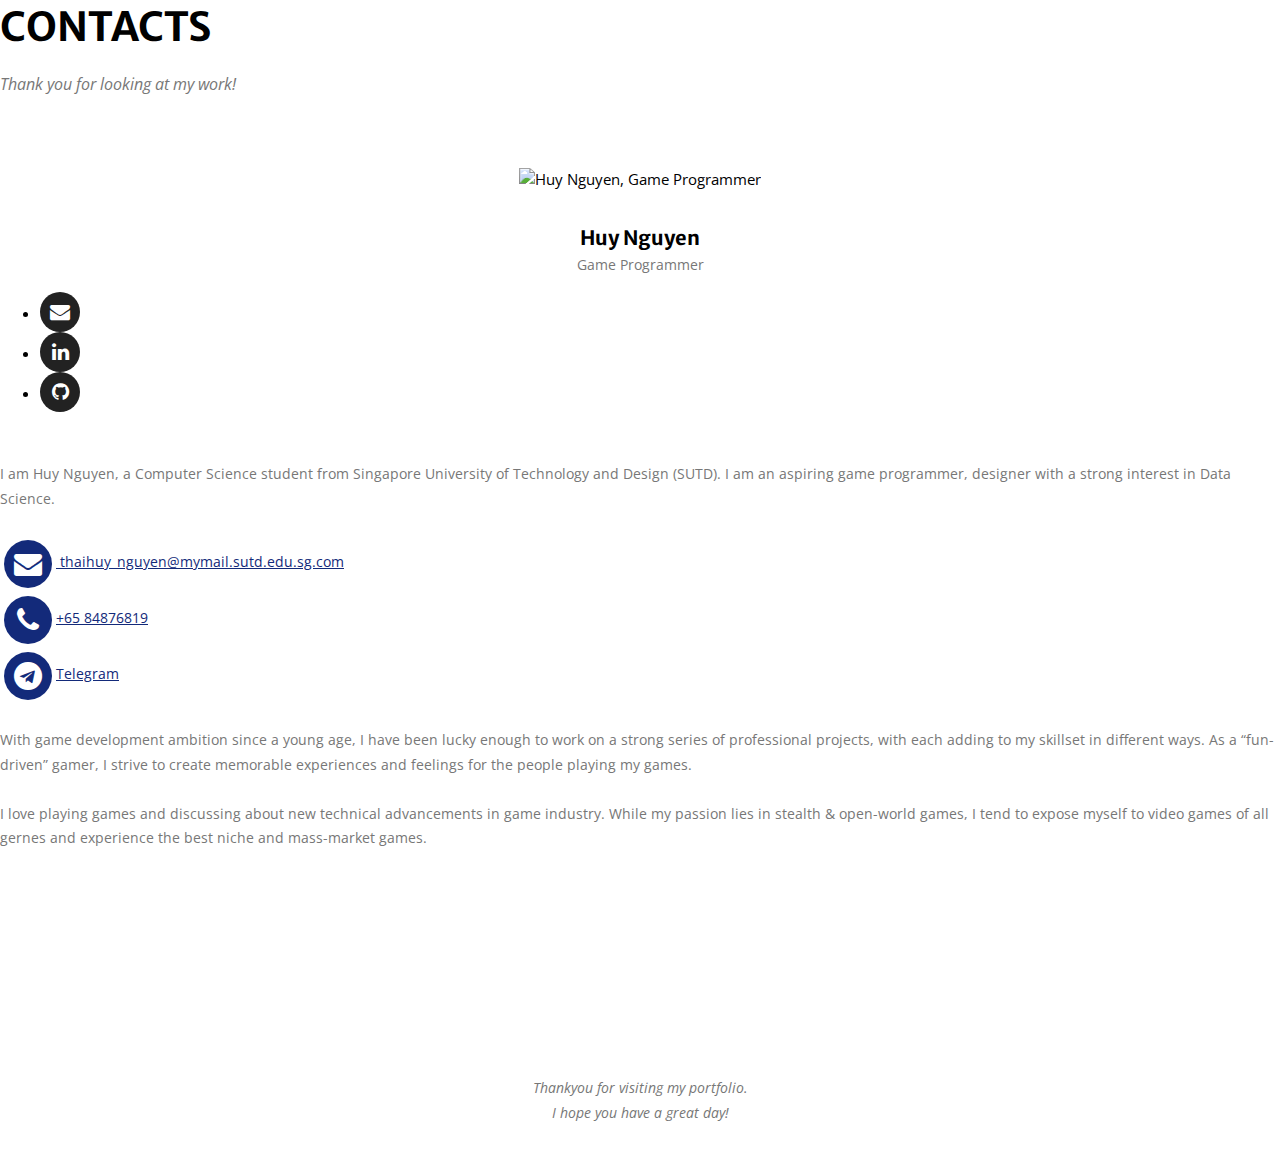
==== commit 63a8d437: "Add Filter Bar" ====
--- a/index.html
+++ b/index.html
@@ -23,6 +23,8 @@
     <link href="https://fonts.googleapis.com/css?family=Open+Sans" rel="stylesheet">
     <link href='https://fonts.googleapis.com/css?family=Kaushan+Script' rel='stylesheet' type='text/css'>
     <link rel="stylesheet" href="https://cdnjs.cloudflare.com/ajax/libs/font-awesome/4.7.0/css/font-awesome.min.css">
+    <link rel="stylesheet" href="https://www.w3schools.com/w3css/4/w3.css">
+
 
     <!-- Theme CSS -->
     <link href="css/portfolio.min.css" rel="stylesheet">
@@ -89,7 +91,7 @@
                 <div class="intro-heading">Huy Nguyen</div>
                 <div class="intro-lead-in">Computer Science Student at SUTD</div>
                 <br>
-                <div class="intro-lead-in">Game Programmer & Data Scientist</div>
+                <div class="intro-lead-in">Game Designer & Programmer</div>
                 <!-- <div class="intro-lead-in">(Looking for opportunities)</div> -->
                 <br>
                 <br>
@@ -124,7 +126,7 @@
                         <i class="fa fa-graduation-cap fa-stack-1x fa-inverse"></i>
                     </span>
                     <h4 class="prologue-heading">Education</h4>
-                    <p class="text-muted">Singapore University of Technology and Design.<br>Sep 2020-April 2024</p>
+                    <p class="text-muted">Singapore University of Technology and Design<br>Sep 2020-April 2024</p>
                 </div>
                 <div class="col-md-4">
                     <span class="fa-stack fa-4x">
@@ -132,7 +134,7 @@
                         <i class="fa fa-gears fa-stack-1x fa-inverse"></i>
                     </span>
                     <h4 class="prologue-heading">Hobbies</h4>
-                    <p class="text-muted">Games, Anime, Manga, Classical Literature</p>
+                    <p class="text-muted">Games, Philosophy, Cinema & TV, Reading</p>
                 </div>
             </div>
         </div>
@@ -148,6 +150,17 @@
                 </div>
             </div>
 
+            
+            <div class="row">
+                <div class="col-lg-12 text-center">                   
+                    <div id="filter-bar" class="btn-group" >
+                        <button class="btn btn-primary filter-btn" data-filter="all">All Categories</button>
+                        <button class="btn btn-primary filter-btn" data-filter="game">Game Development</button>
+                        <button class="btn btn-primary filter-btn" data-filter="data">Data Science</button>
+                    </div>
+                </div>
+            </div>
+            
 
             <div class="row" >
                 <div id="portfolio-element" class="col-md-4 col-sm-6  portfolio-item">
@@ -169,7 +182,7 @@
     </section>
 
     <!-- About Section -->
-    <section id="about" style="padding: 100px 0">
+    <section id="about"> <!--style="padding: 100px 0"-->
         <div class="container">
             <div class="row">
                 <div class="col-lg-12 text-center">
@@ -195,7 +208,7 @@
                 </div>
                 <div class="col-sm-8">
                     <p class="text-muted text-justify">I am Huy Nguyen, a Computer Science student from Singapore University of Technology and Design (SUTD). 
-                        I am an aspiring game programmer/developer and data analyst. (who said one couldn't be both, right?)  <br><br>
+                        I am an aspiring game programmer, designer with a strong interest in Data Science.  <br><br>
                         
                     <a href="mailto:thaihuy_nguyen@mymail.sutd.edu.sg.com"><span class="fa-stack fa-2x">
                         <i class="fa fa-circle fa-stack-2x text-primary"></i>
@@ -214,11 +227,12 @@
                         <i class="fa fa-telegram fa-stack-1x fa-inverse"></i>
                     </span>Telegram</a>
                                         
-                    <br><br>I am a hardworking individual who is always looking to improve my skills and learn new technologies. 
-                    I am a quick learner and thrive in team-oriented environments. I am excited to continue growing my skills and experience.
+                    <br><br>With game development ambition since a young age, I have been lucky enough to work on a strong series
+                    of professional projects, with each adding to my skillset in different ways. As a “fun-driven” gamer, I strive to create memorable experiences and feelings for the people playing my games.
+                    
                     
                     <br><br>I love playing games and discussing about new technical advancements in game industry. 
-                    I especially love open-world and stealth games with immersive level design, and right now I'm also dabbling in strategic games (I'm still trying to get better at them).
+                    While my passion lies in stealth & open-world games, I tend to expose myself to video games of all gernes and experience the best niche and mass-market games. 
                     </p>
                 </div>
             </div>
--- a/css/portfolio.min.css
+++ b/css/portfolio.min.css
@@ -315,9 +315,11 @@
     font-style: italic
 }
 
+/*
 section {
-    padding: 100px 0
-}
+     padding: 0px 0 
+}
+*/
 
 section h2.section-heading {
     font-size: 40px;
@@ -329,12 +331,25 @@
     font-size: 16px;
     text-transform: none;
     font-weight: 400;
-    margin-bottom: 75px
-}
+    margin-bottom: 65px
+}
+
+/* Add some spacing above the filter bar */
+#filter-bar {
+    margin-bottom: 35px;
+}
+
+/* Adjust the spacing between the filter buttons */
+.filter-btn {
+    margin: 0px;
+    min-width: 320px;
+    min-height: 50px;
+}
+
 
 @media (min-width:768px) {
     section {
-        padding: 150px 0
+        padding: 100px 0 150px 0
     }
 }
 
@@ -390,6 +405,7 @@
     margin: 0
 }
 
+/*CAPTION */
 #portfolio .portfolio-item .portfolio-caption {
     max-width: 300px;
     height: 110px;
@@ -397,6 +413,16 @@
     background-color: #fff;
     text-align: center;
     padding: 25px
+
+
+    /*max-width: 300px;
+    height: 150px;
+    margin: 0 auto;
+    background-color: #fff;
+    align-items: center;
+    justify-content: center;
+    text-align: center;
+    padding: 50px;*/
 }
 
 #portfolio .portfolio-item .portfolio-caption h4 {
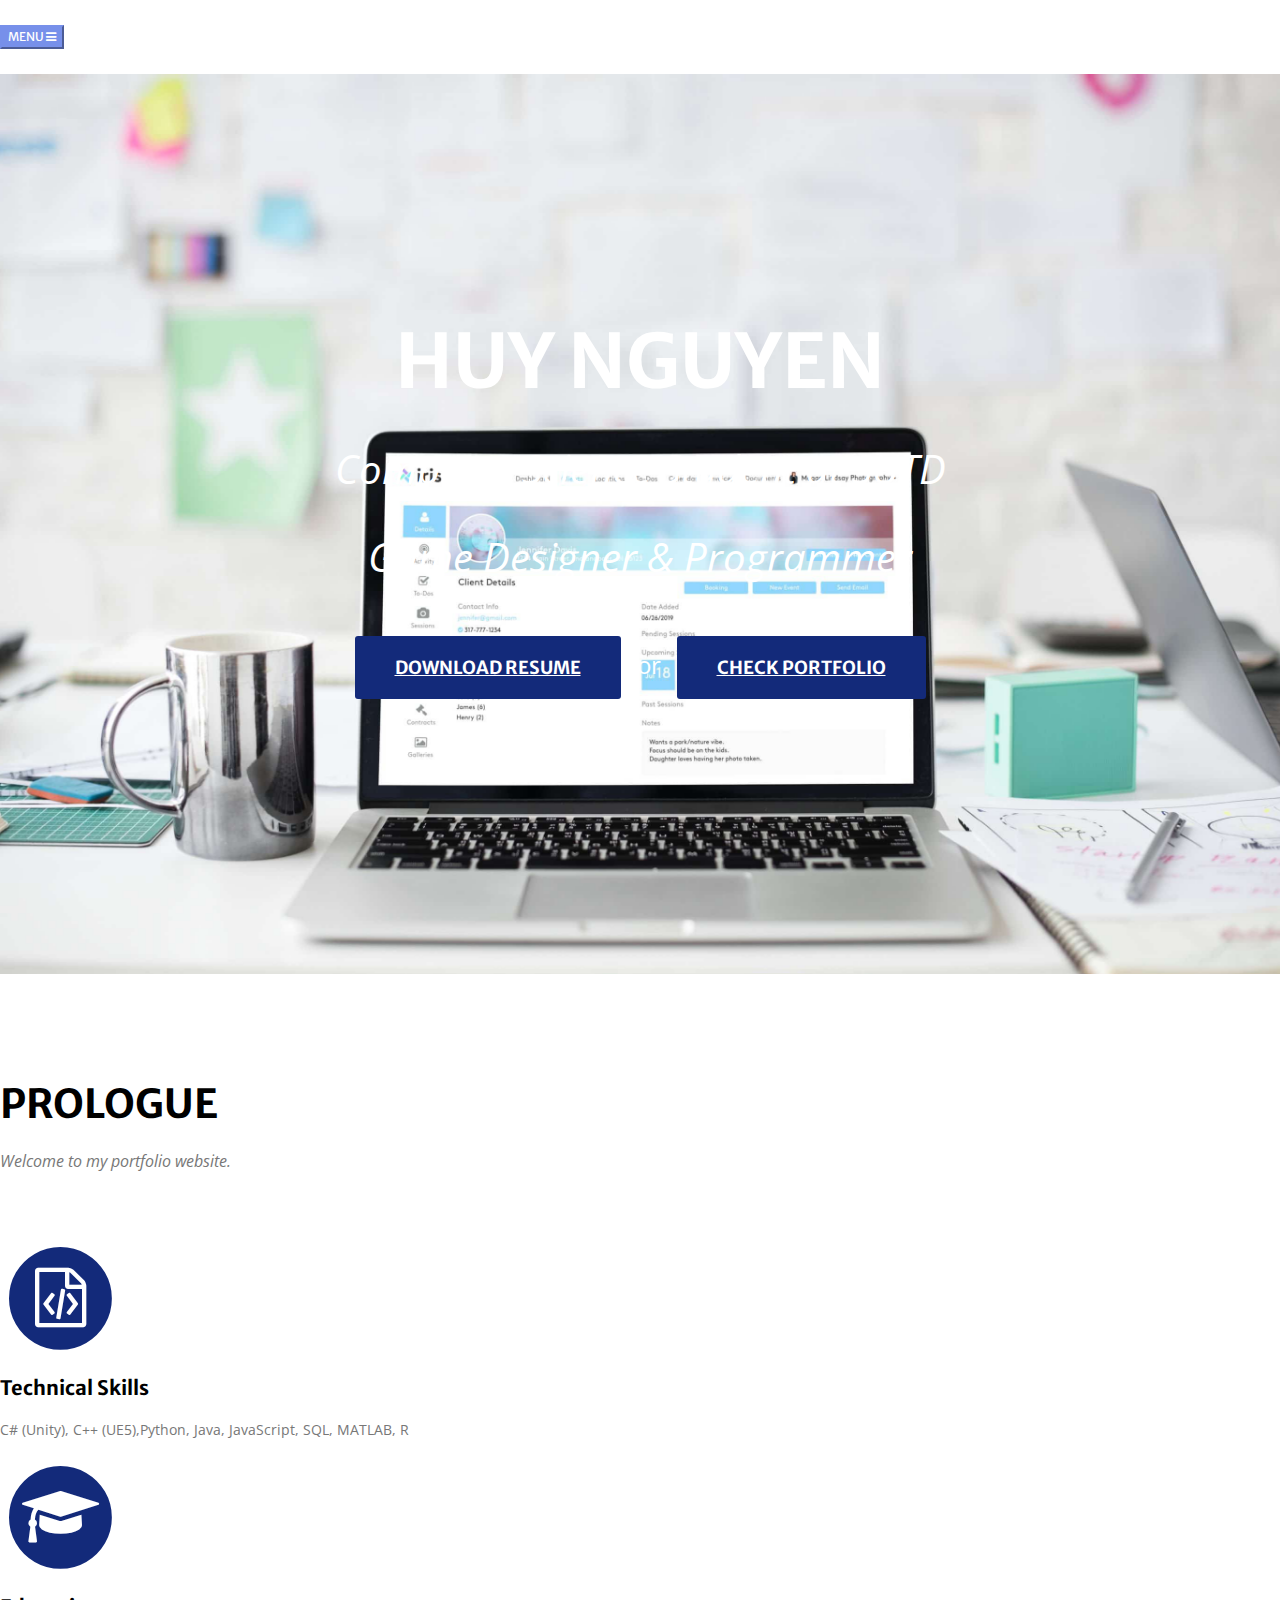
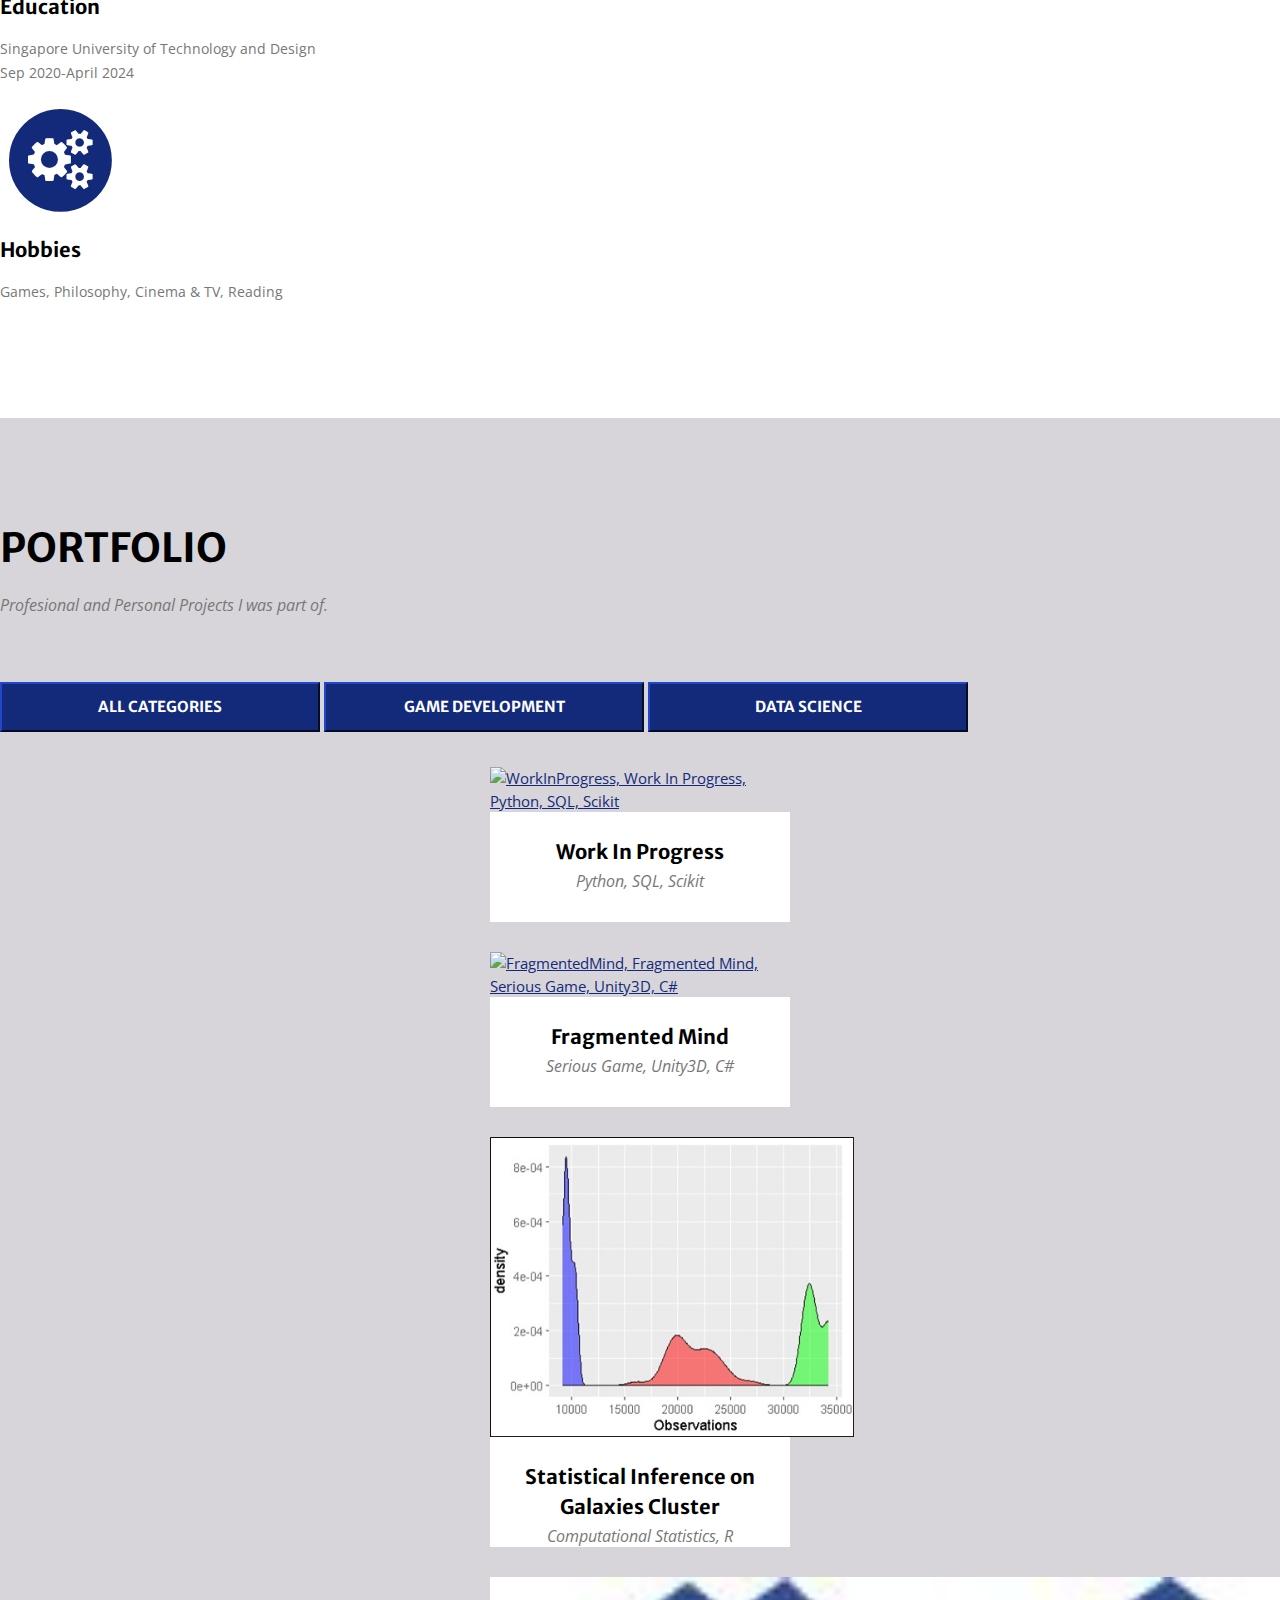
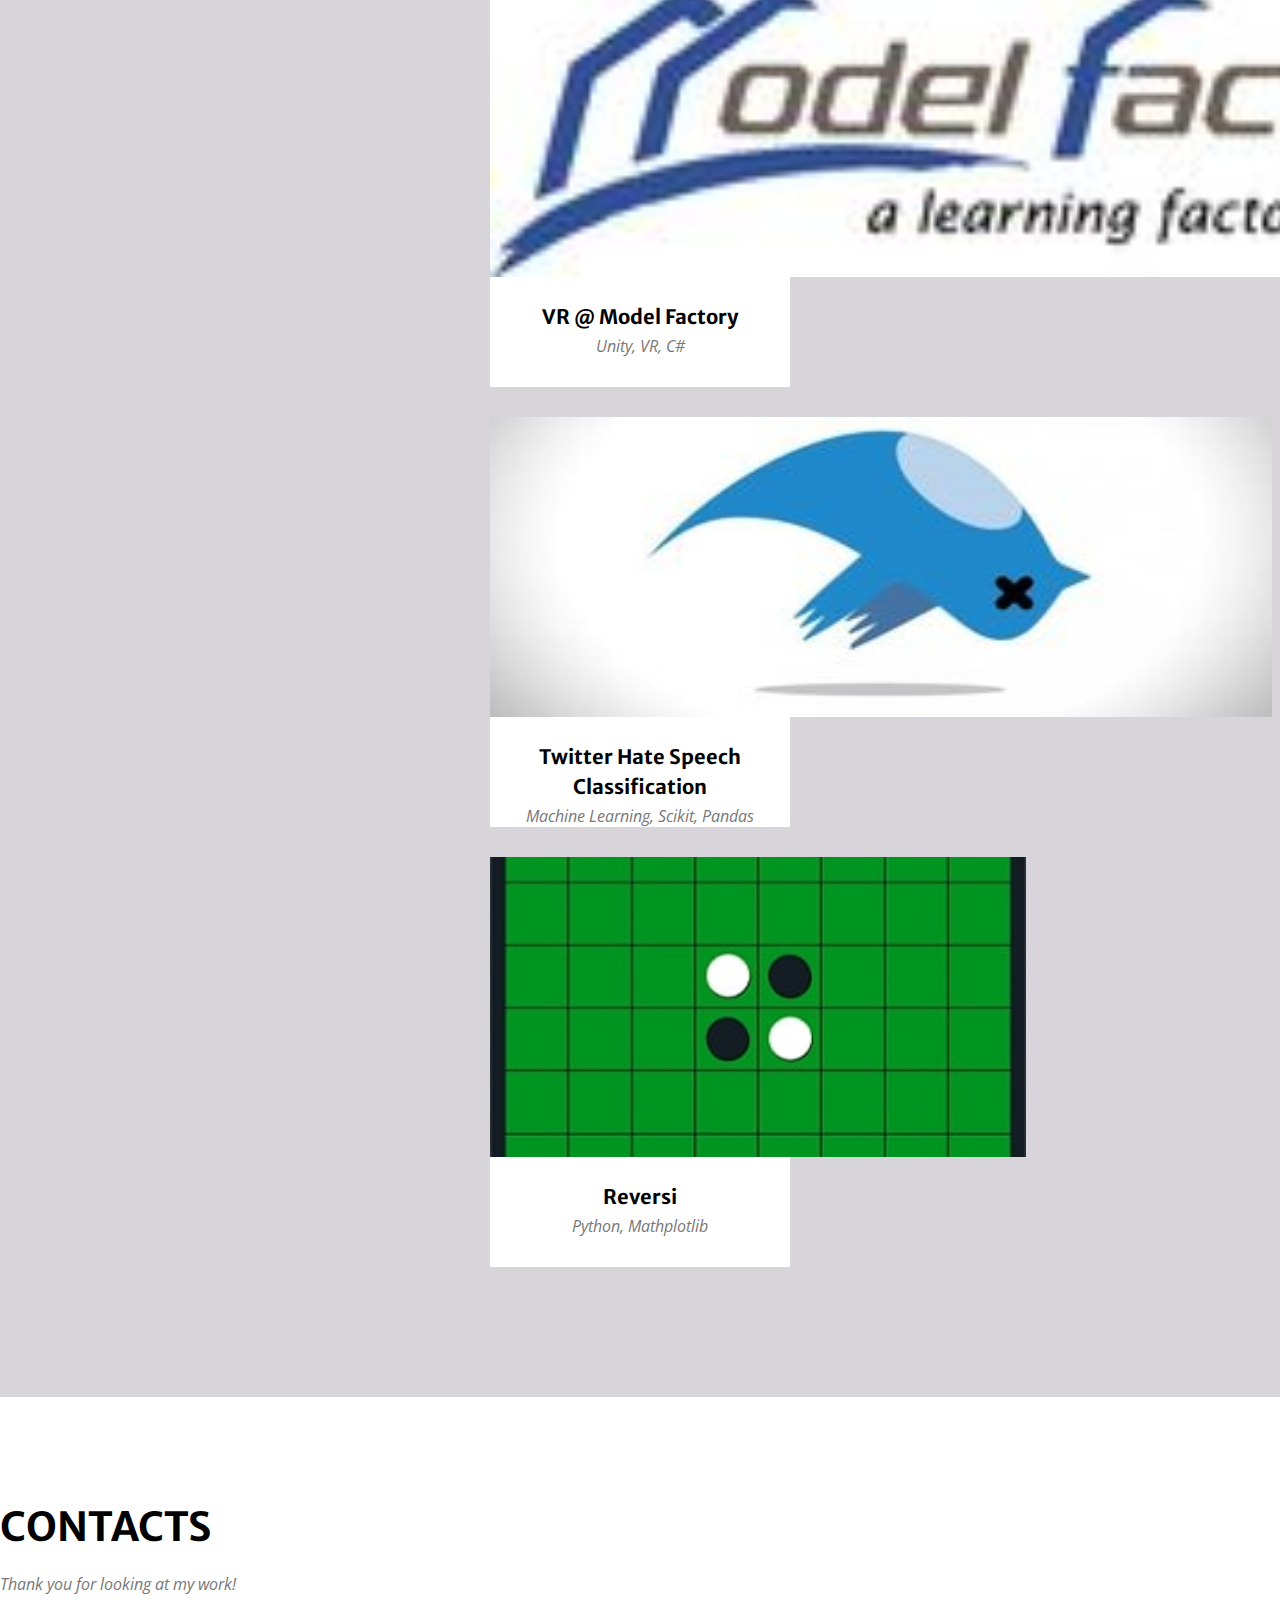
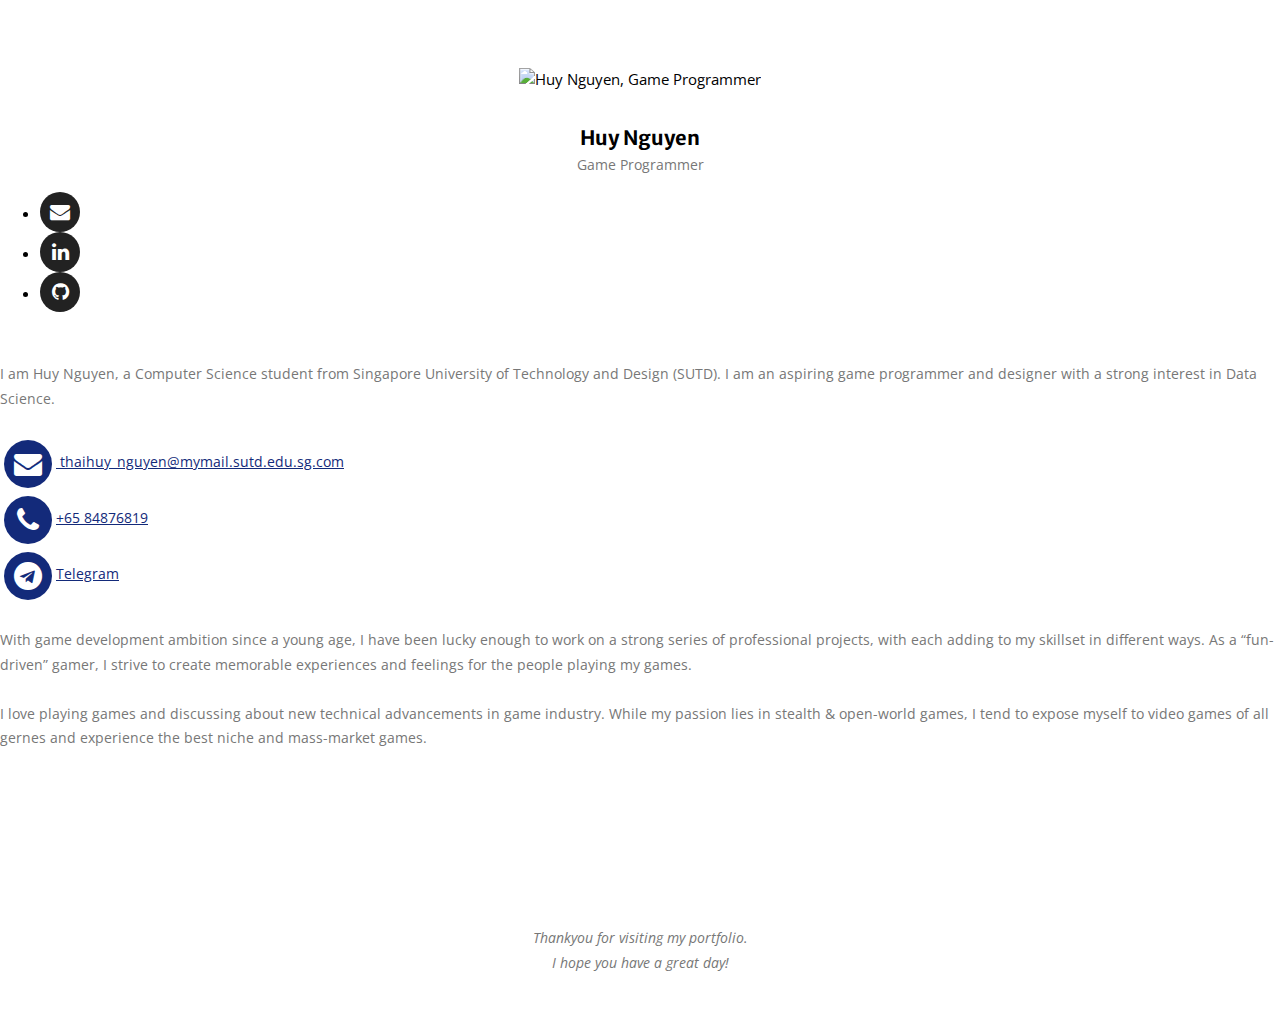
==== commit fa3d10b7: "Update Page Layout" ====
--- a/index.html
+++ b/index.html
@@ -162,7 +162,7 @@
             </div>
             
 
-            <div class="row" >
+            <div class="row" >             
                 <div id="portfolio-element" class="col-md-4 col-sm-6  portfolio-item">
                     <a id="" onclick="ShowProjectModal(id)" href="#portfolioModal" class="portfolio-link" data-toggle="modal">
                         <div class="portfolio-hover">
@@ -208,7 +208,7 @@
                 </div>
                 <div class="col-sm-8">
                     <p class="text-muted text-justify">I am Huy Nguyen, a Computer Science student from Singapore University of Technology and Design (SUTD). 
-                        I am an aspiring game programmer, designer with a strong interest in Data Science.  <br><br>
+                        I am an aspiring game programmer and designer with a strong interest in Data Science.  <br><br>
                         
                     <a href="mailto:thaihuy_nguyen@mymail.sutd.edu.sg.com"><span class="fa-stack fa-2x">
                         <i class="fa fa-circle fa-stack-2x text-primary"></i>
--- a/css/portfolio.min.css
+++ b/css/portfolio.min.css
@@ -349,7 +349,7 @@
 
 @media (min-width:768px) {
     section {
-        padding: 100px 0 150px 0
+        padding: 100px 0 100px 0
     }
 }
 
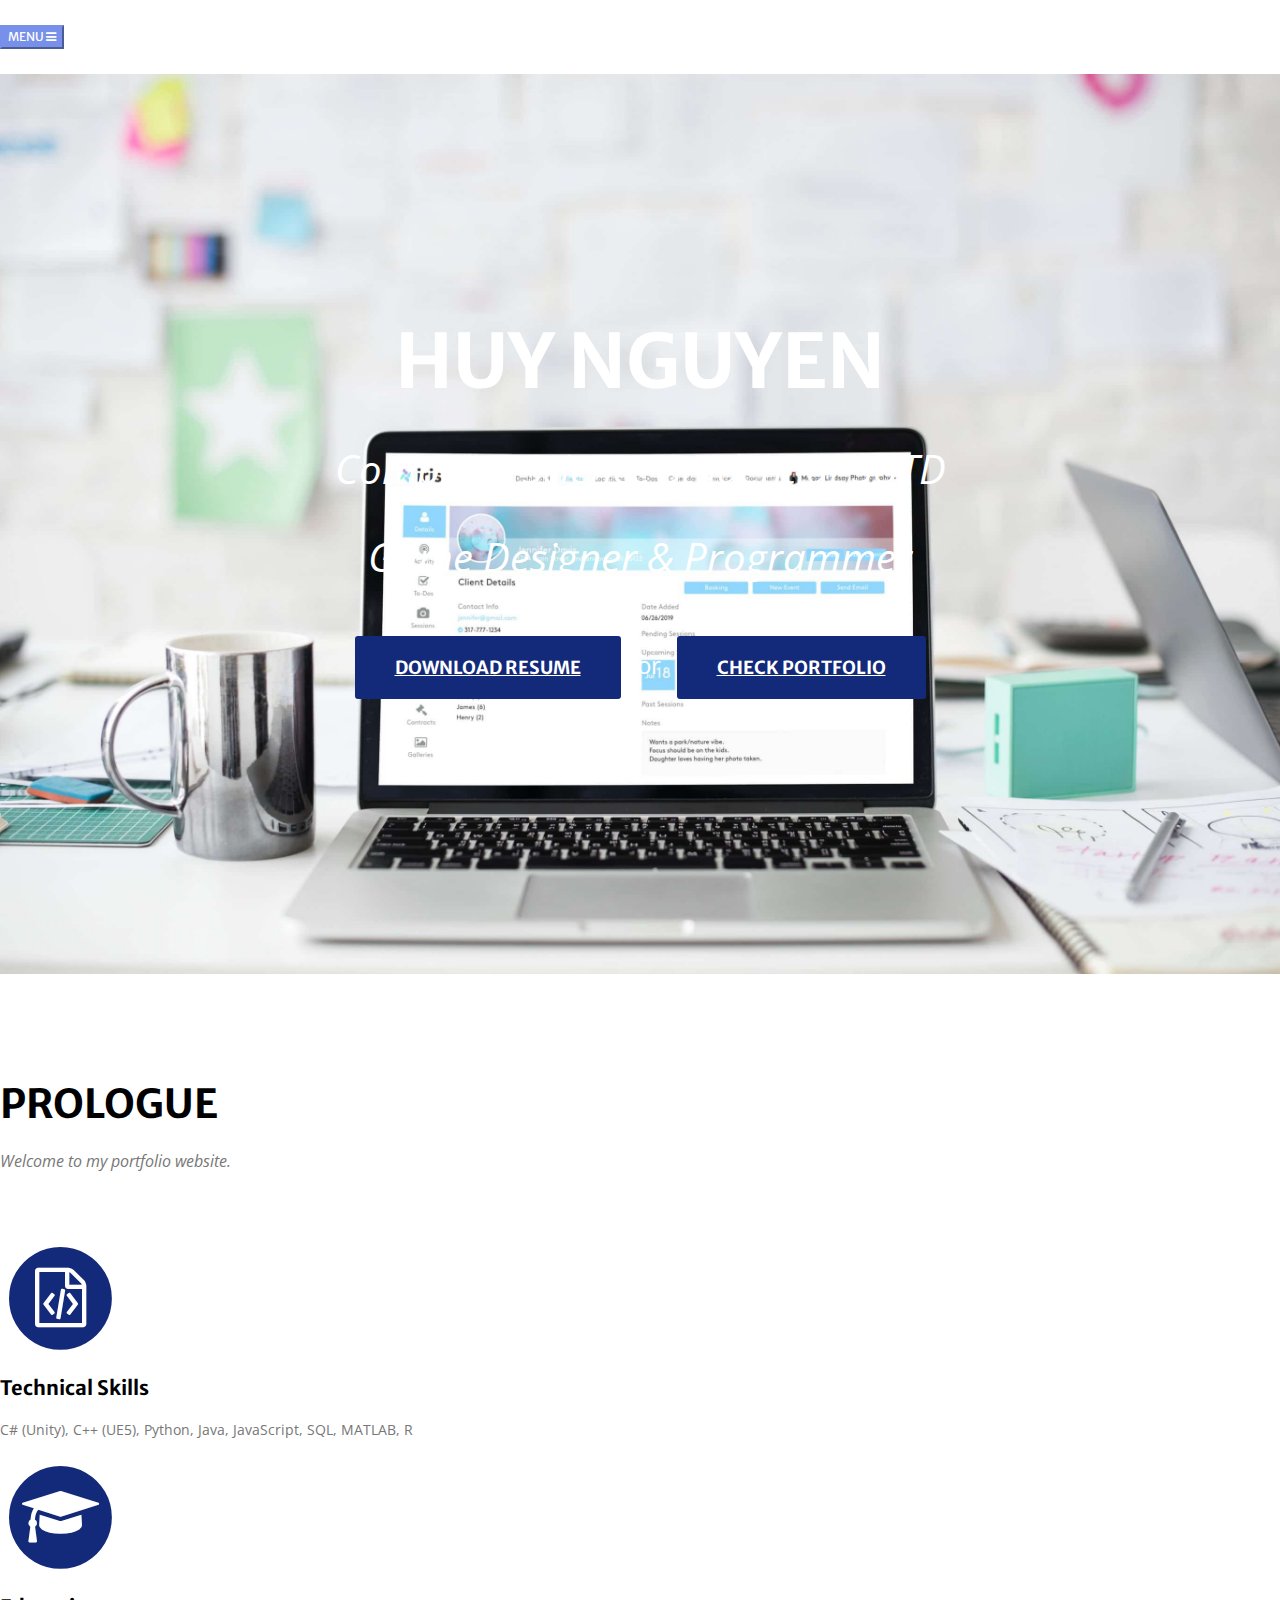
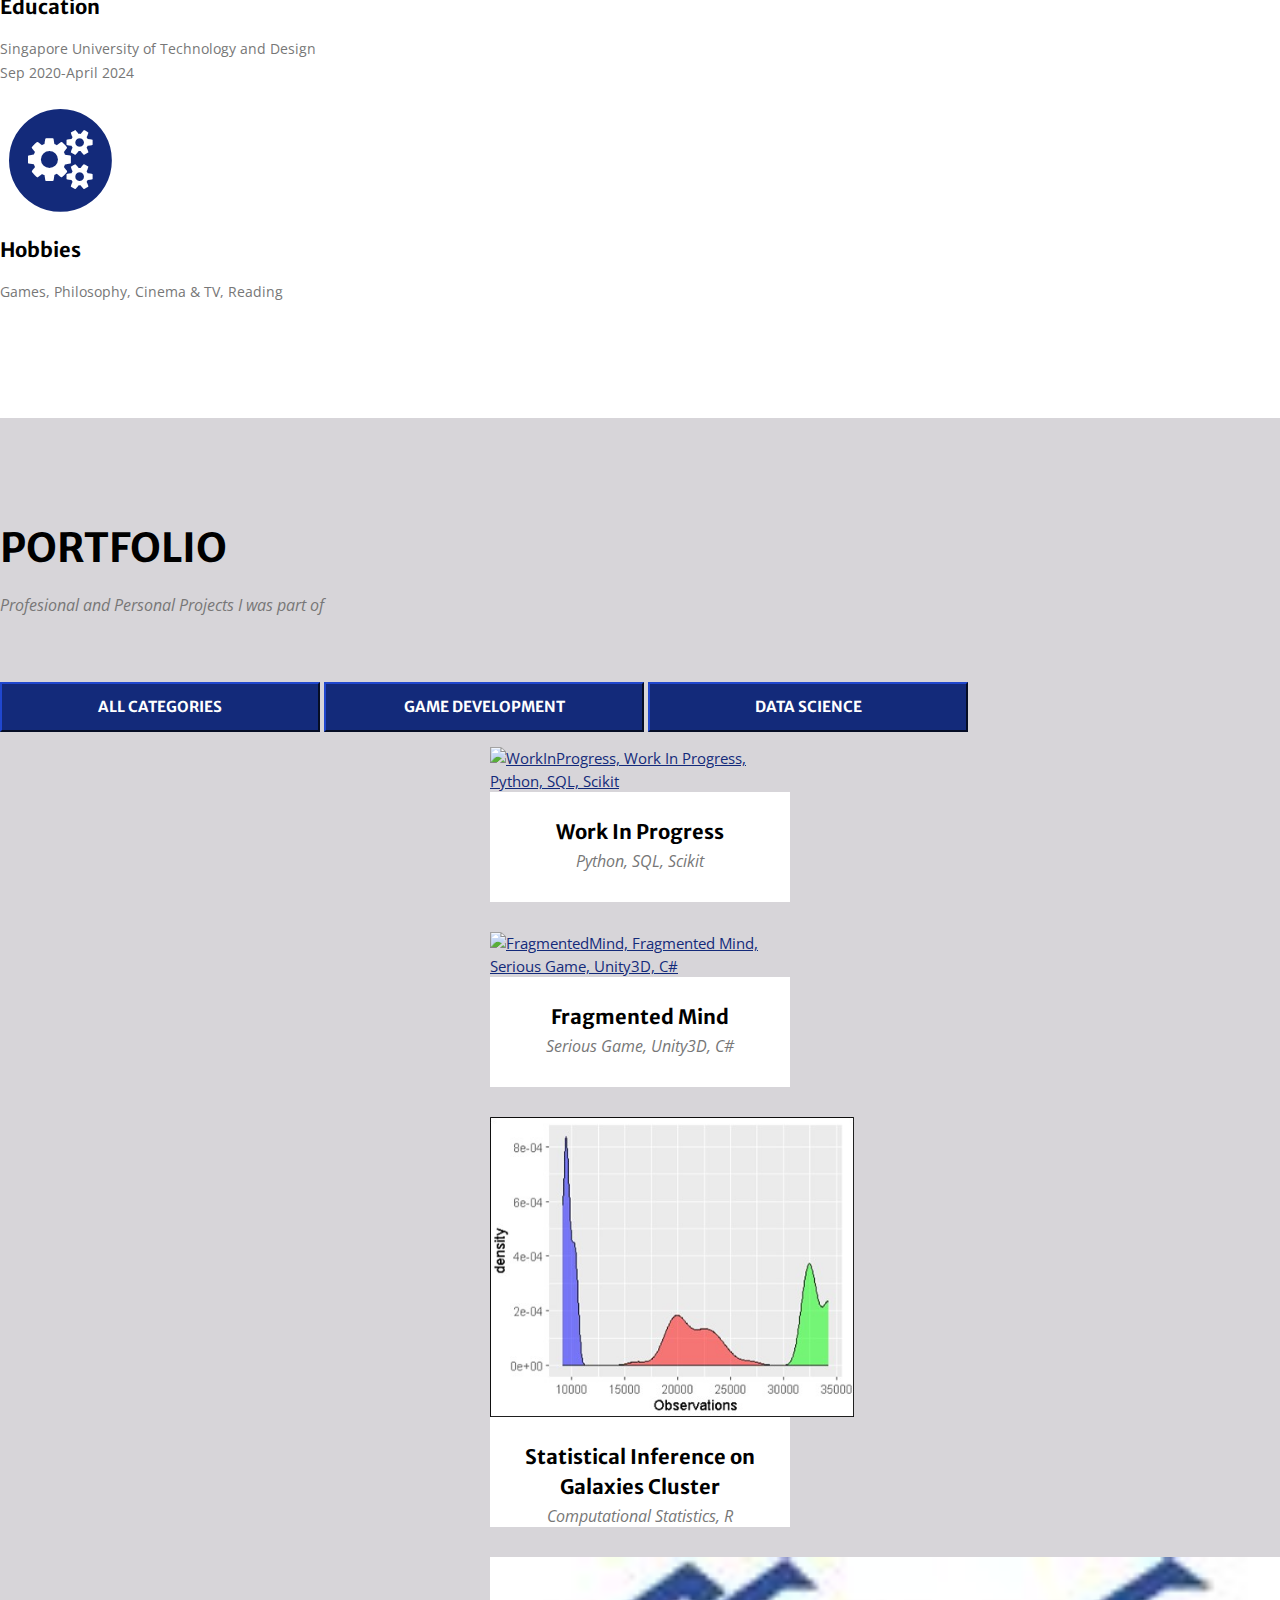
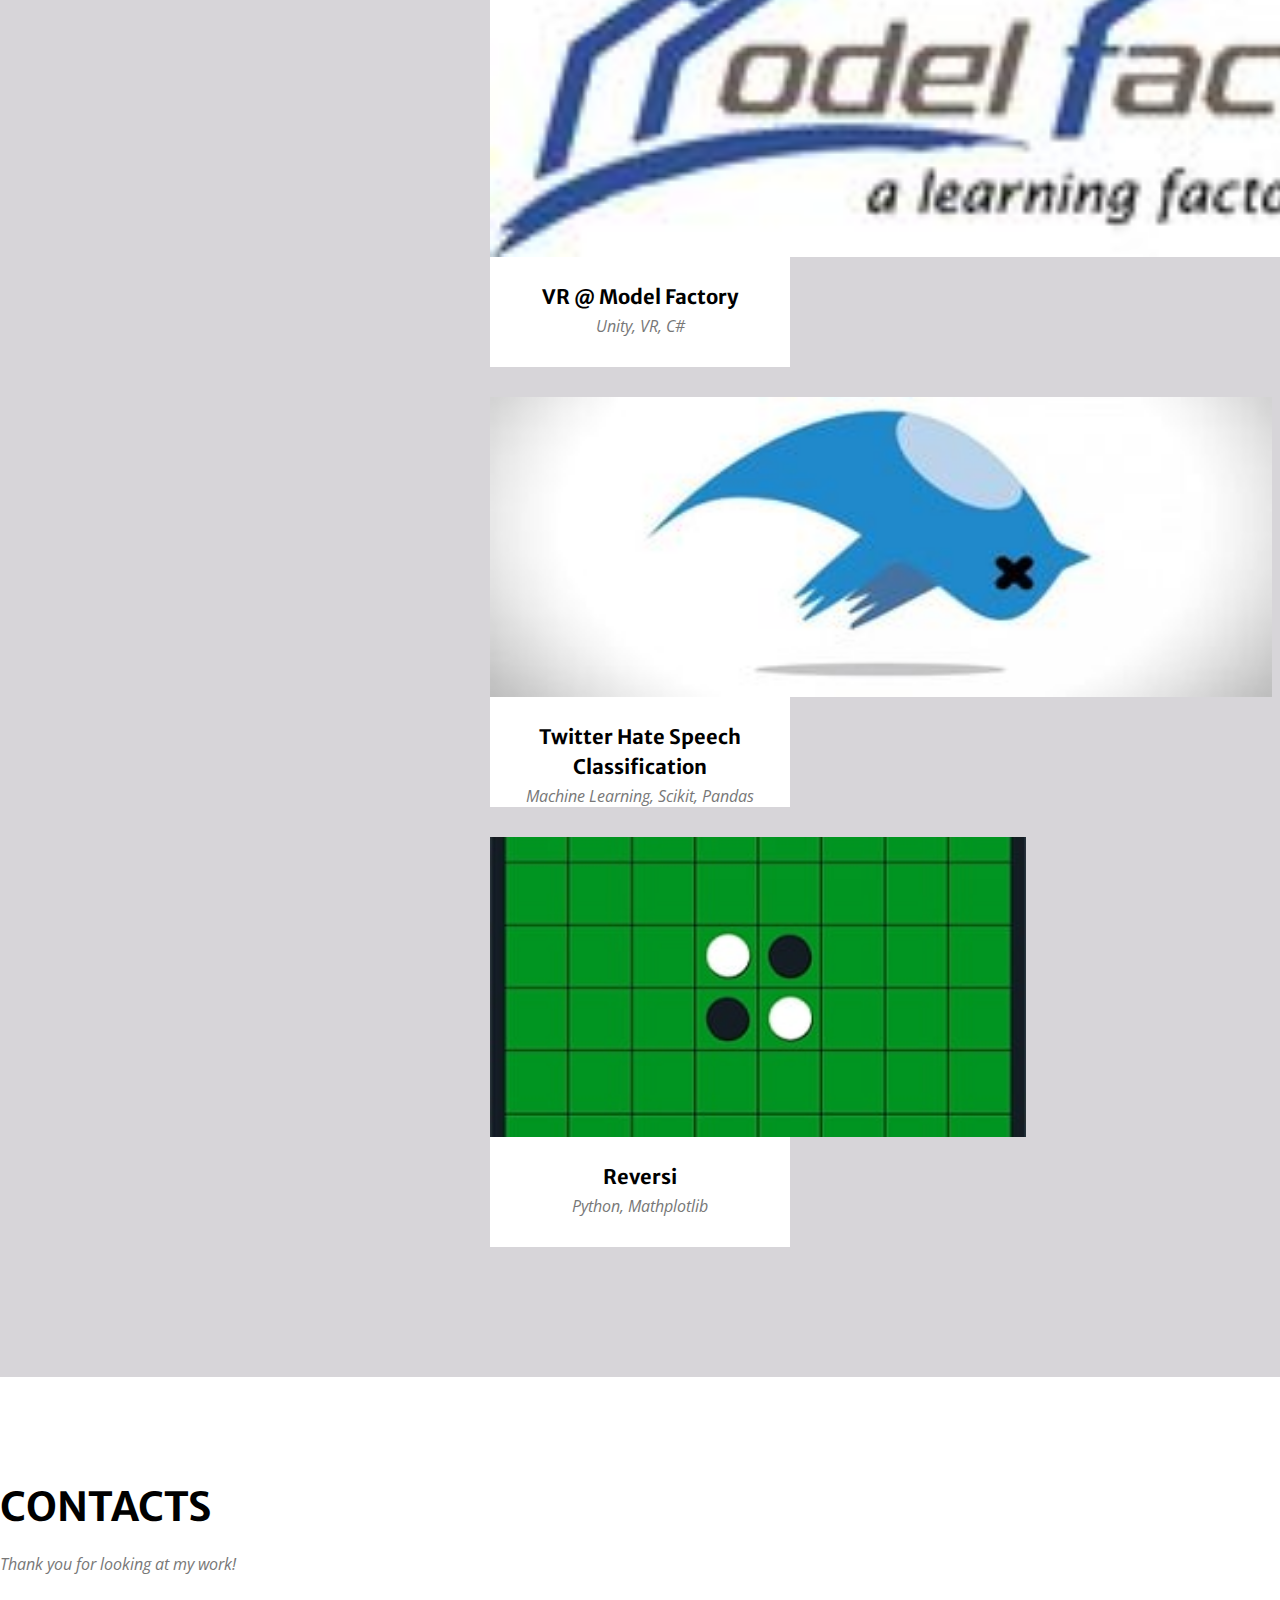
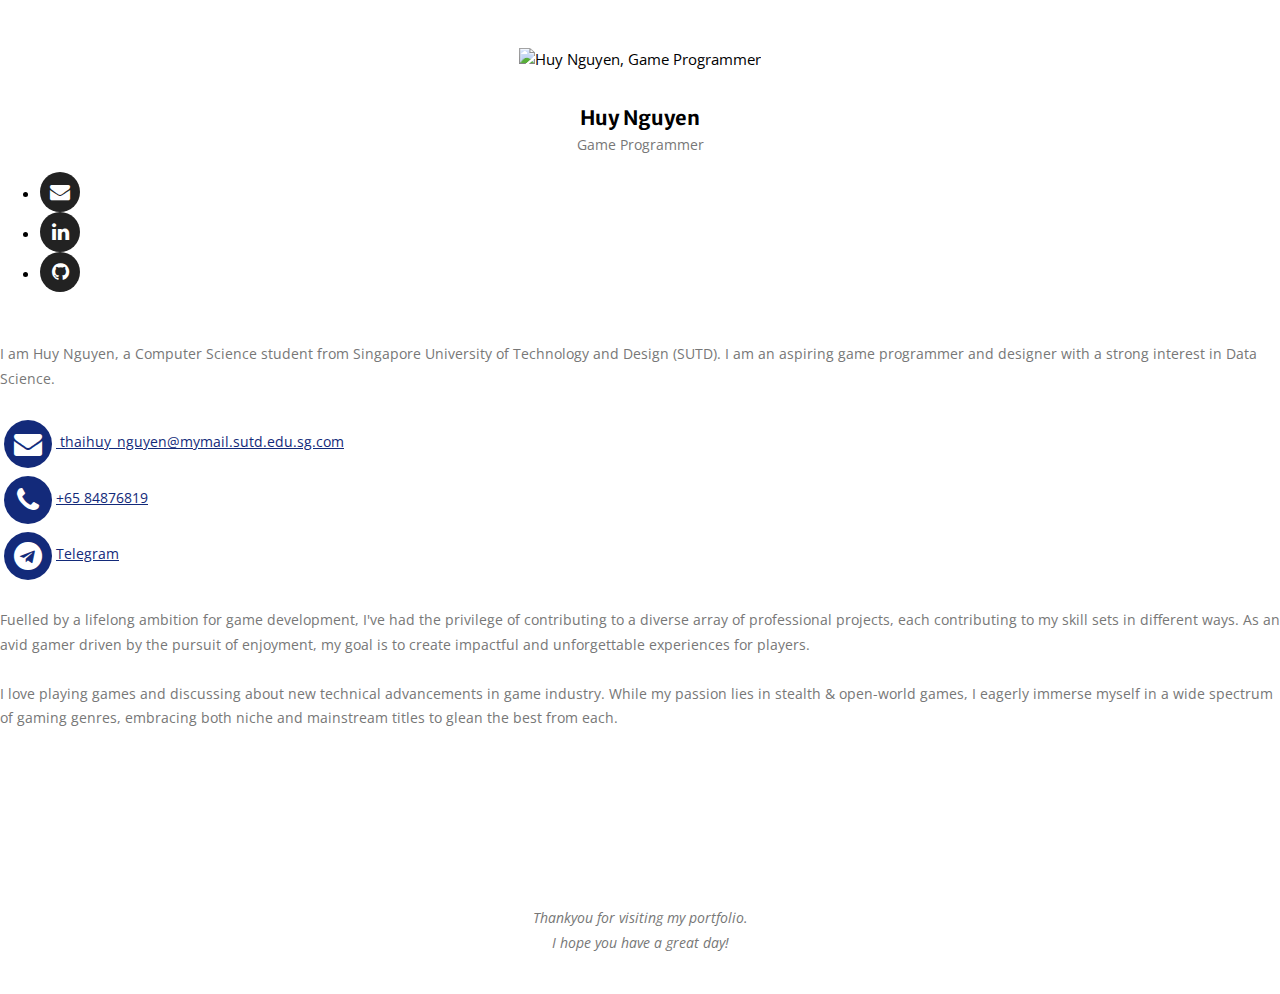
==== commit 7c1eceb0: "Update Project Thumbnail" ====
--- a/index.html
+++ b/index.html
@@ -118,7 +118,7 @@
                         <i class="fa fa-file-code-o fa-stack-1x fa-inverse"></i>
                     </span>
                     <h4 class="prologue-heading">Technical Skills</h4>
-                    <p class="text-muted">C# (Unity), C++ (UE5),Python, Java, JavaScript, SQL, MATLAB, R </p>
+                    <p class="text-muted">C# (Unity), C++ (UE5), Python, Java, JavaScript, SQL, MATLAB, R</p>
                 </div>
                 <div class="col-md-4">
                     <span class="fa-stack fa-4x">
@@ -146,7 +146,7 @@
             <div class="row">
                 <div class="col-lg-12 text-center">
                     <h2 class="section-heading">Portfolio</h2>
-                    <h3 class="section-subheading text-muted">Profesional and Personal Projects I was part of.</h3>
+                    <h3 class="section-subheading text-muted">Profesional and Personal Projects I was part of</h3>
                 </div>
             </div>
 
@@ -227,12 +227,13 @@
                         <i class="fa fa-telegram fa-stack-1x fa-inverse"></i>
                     </span>Telegram</a>
                                         
-                    <br><br>With game development ambition since a young age, I have been lucky enough to work on a strong series
-                    of professional projects, with each adding to my skillset in different ways. As a “fun-driven” gamer, I strive to create memorable experiences and feelings for the people playing my games.
+                    <br><br> Fuelled by a lifelong ambition for game development, I've had the privilege of contributing to a diverse array of professional projects, each contributing to my skill sets in different ways. 
+                    As an avid gamer driven by the pursuit of enjoyment, my goal is to create impactful and unforgettable experiences for players.
+                     
                     
                     
                     <br><br>I love playing games and discussing about new technical advancements in game industry. 
-                    While my passion lies in stealth & open-world games, I tend to expose myself to video games of all gernes and experience the best niche and mass-market games. 
+                    While my passion lies in stealth & open-world games, I eagerly immerse myself in a wide spectrum of gaming genres, embracing both niche and mainstream titles to glean the best from each. 
                     </p>
                 </div>
             </div>
--- a/css/portfolio.min.css
+++ b/css/portfolio.min.css
@@ -336,7 +336,7 @@
 
 /* Add some spacing above the filter bar */
 #filter-bar {
-    margin-bottom: 35px;
+    margin-bottom: 15px;
 }
 
 /* Adjust the spacing between the filter buttons */
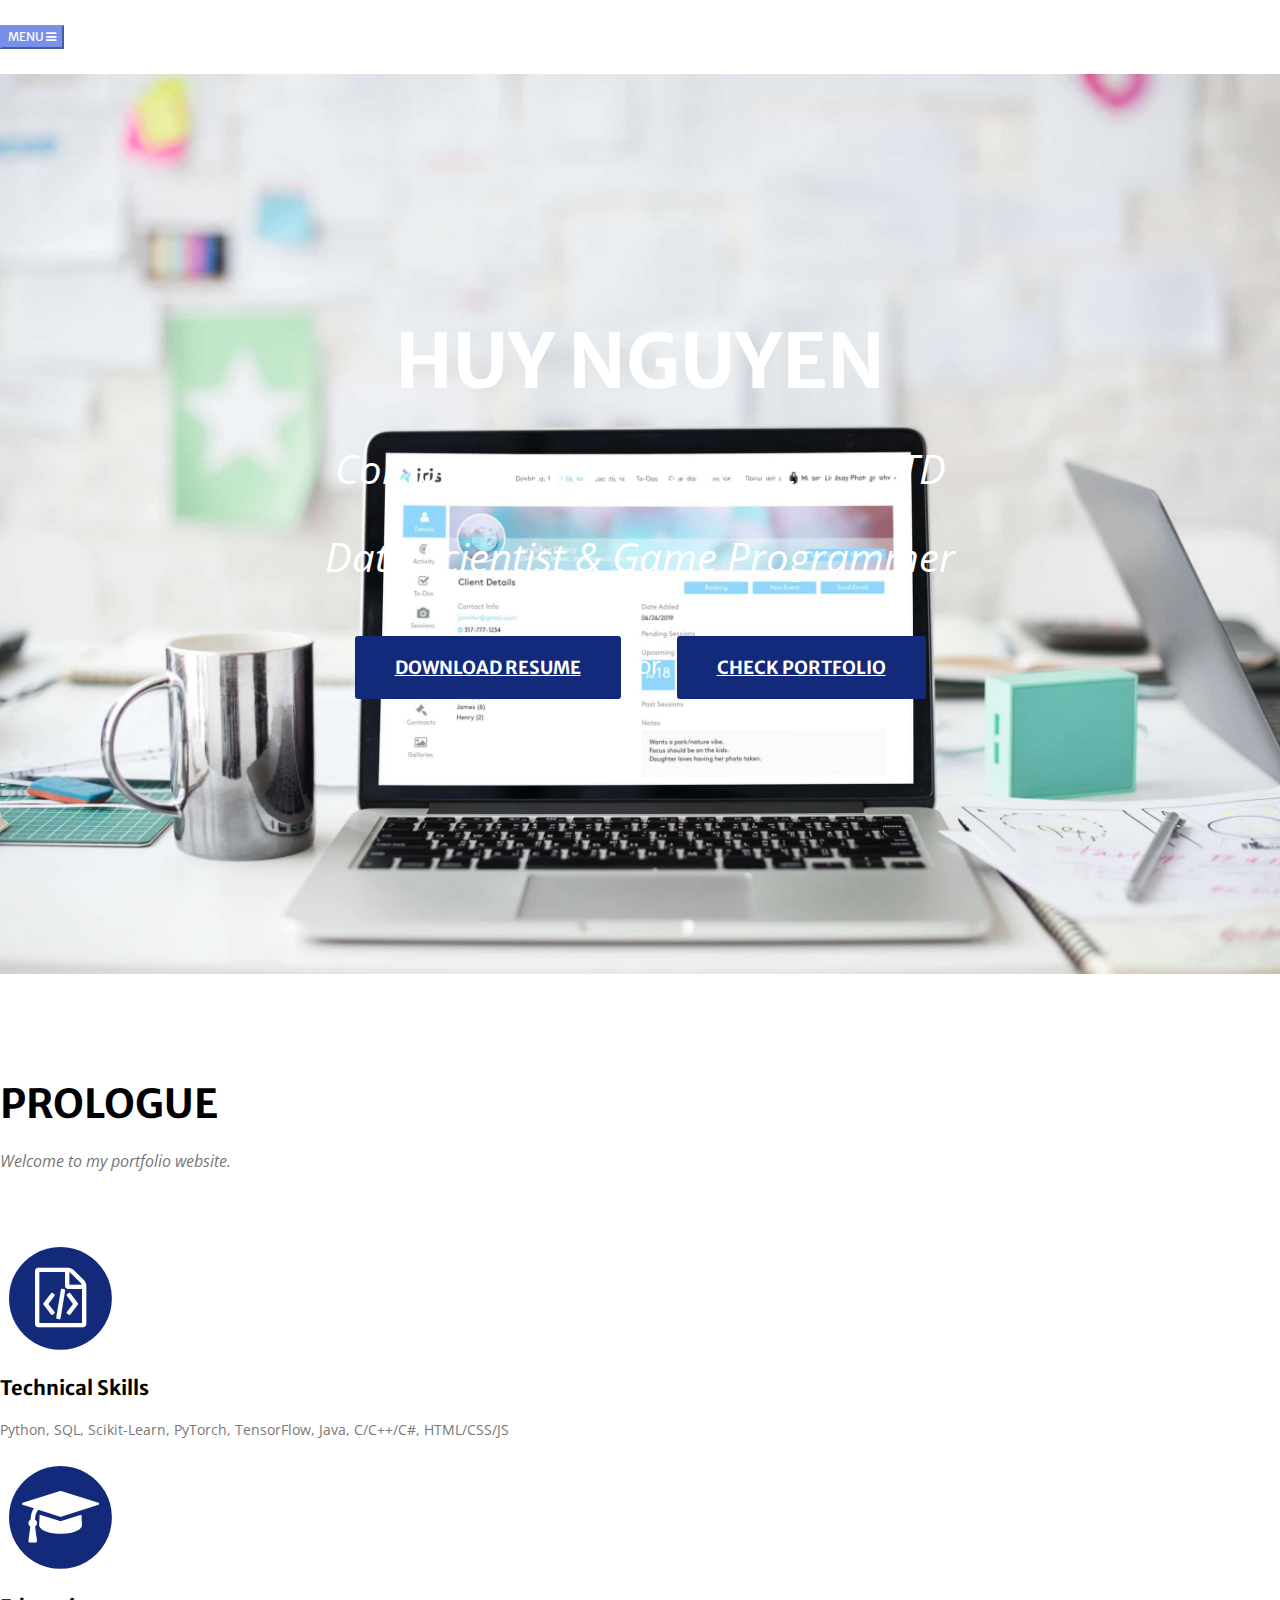
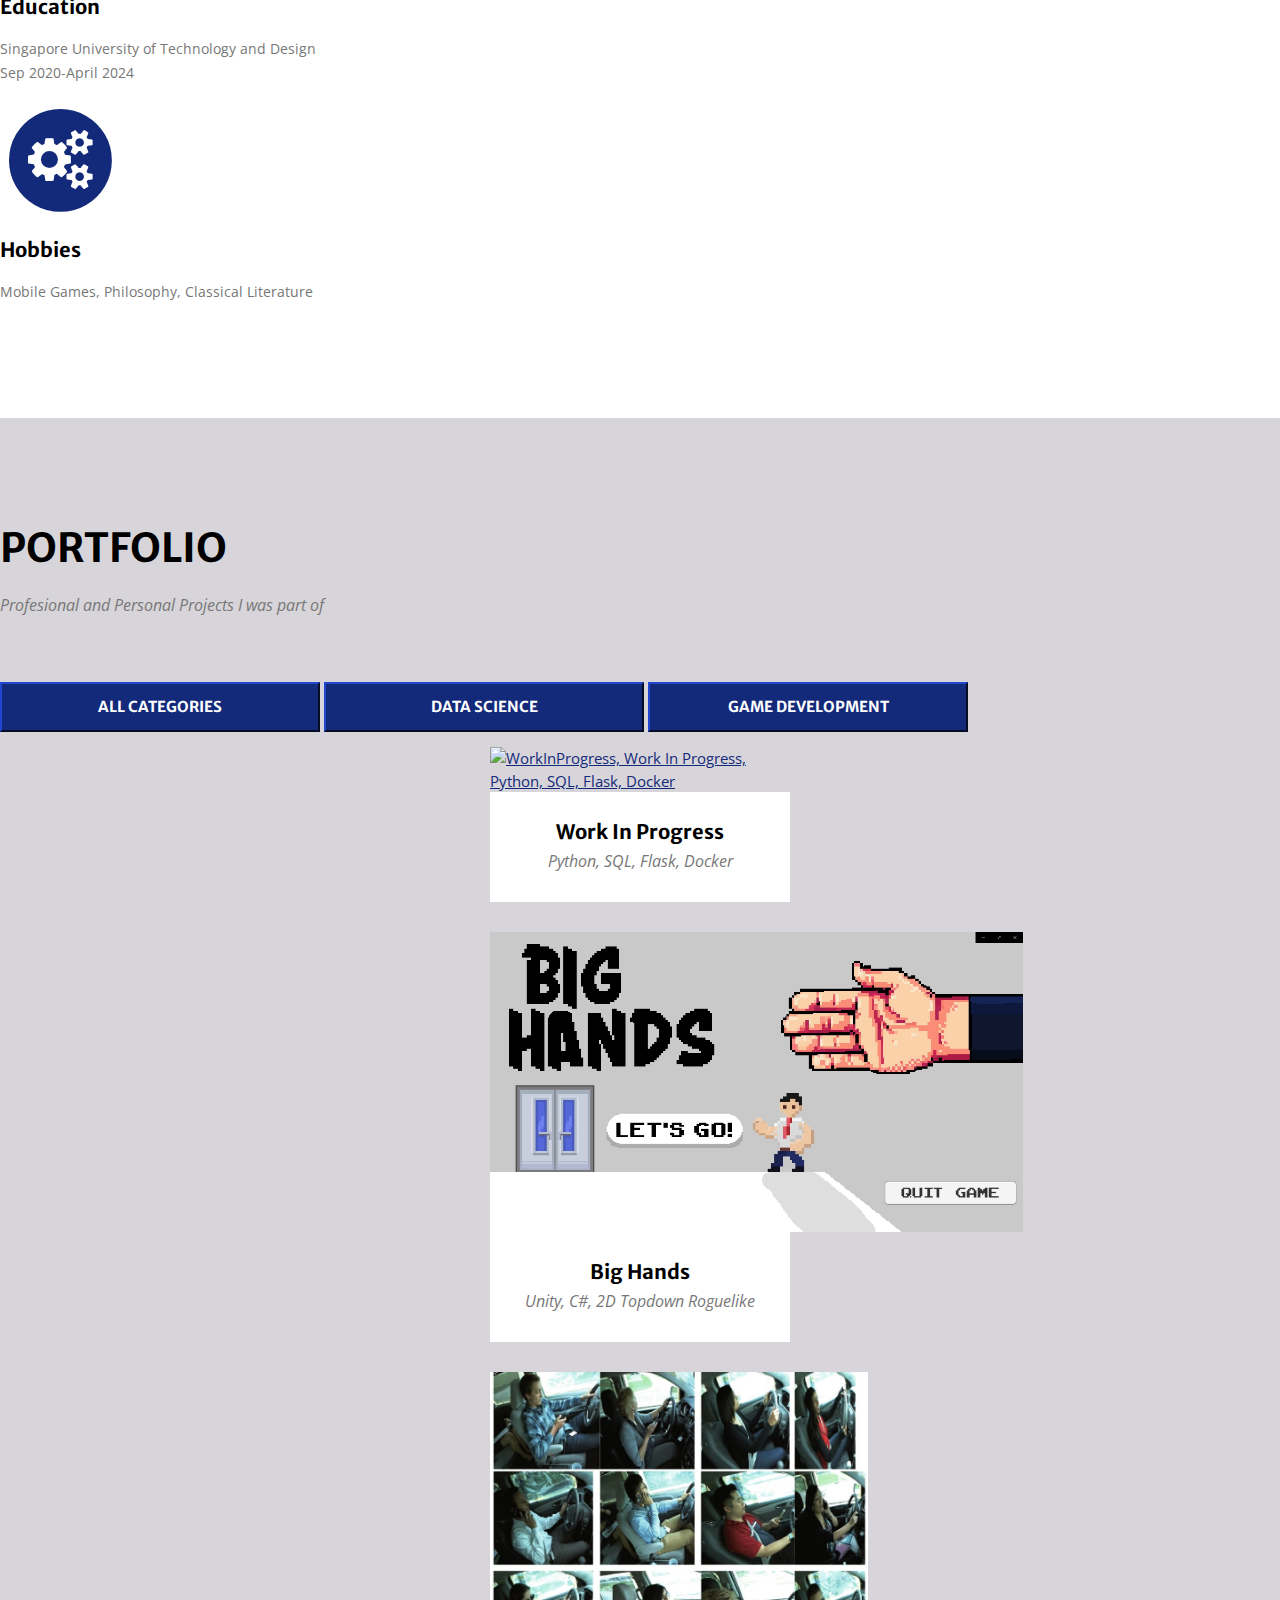
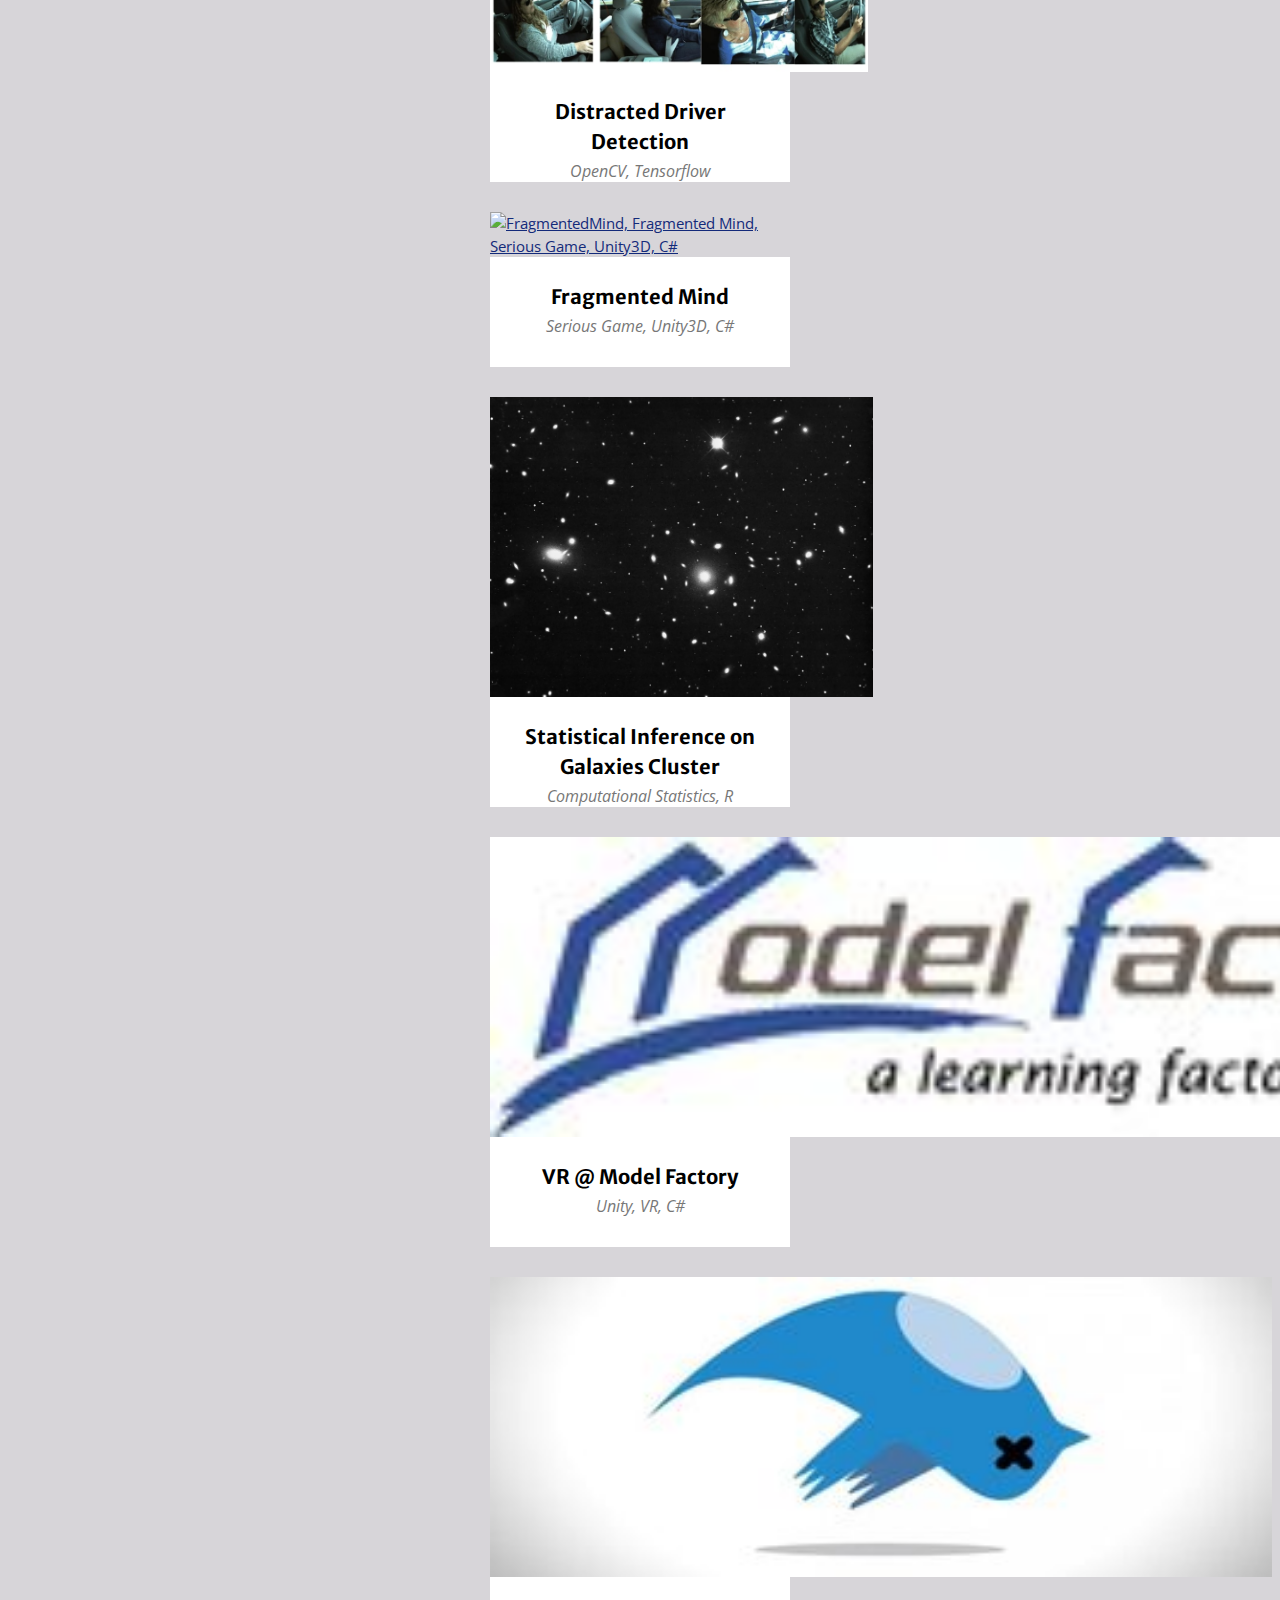
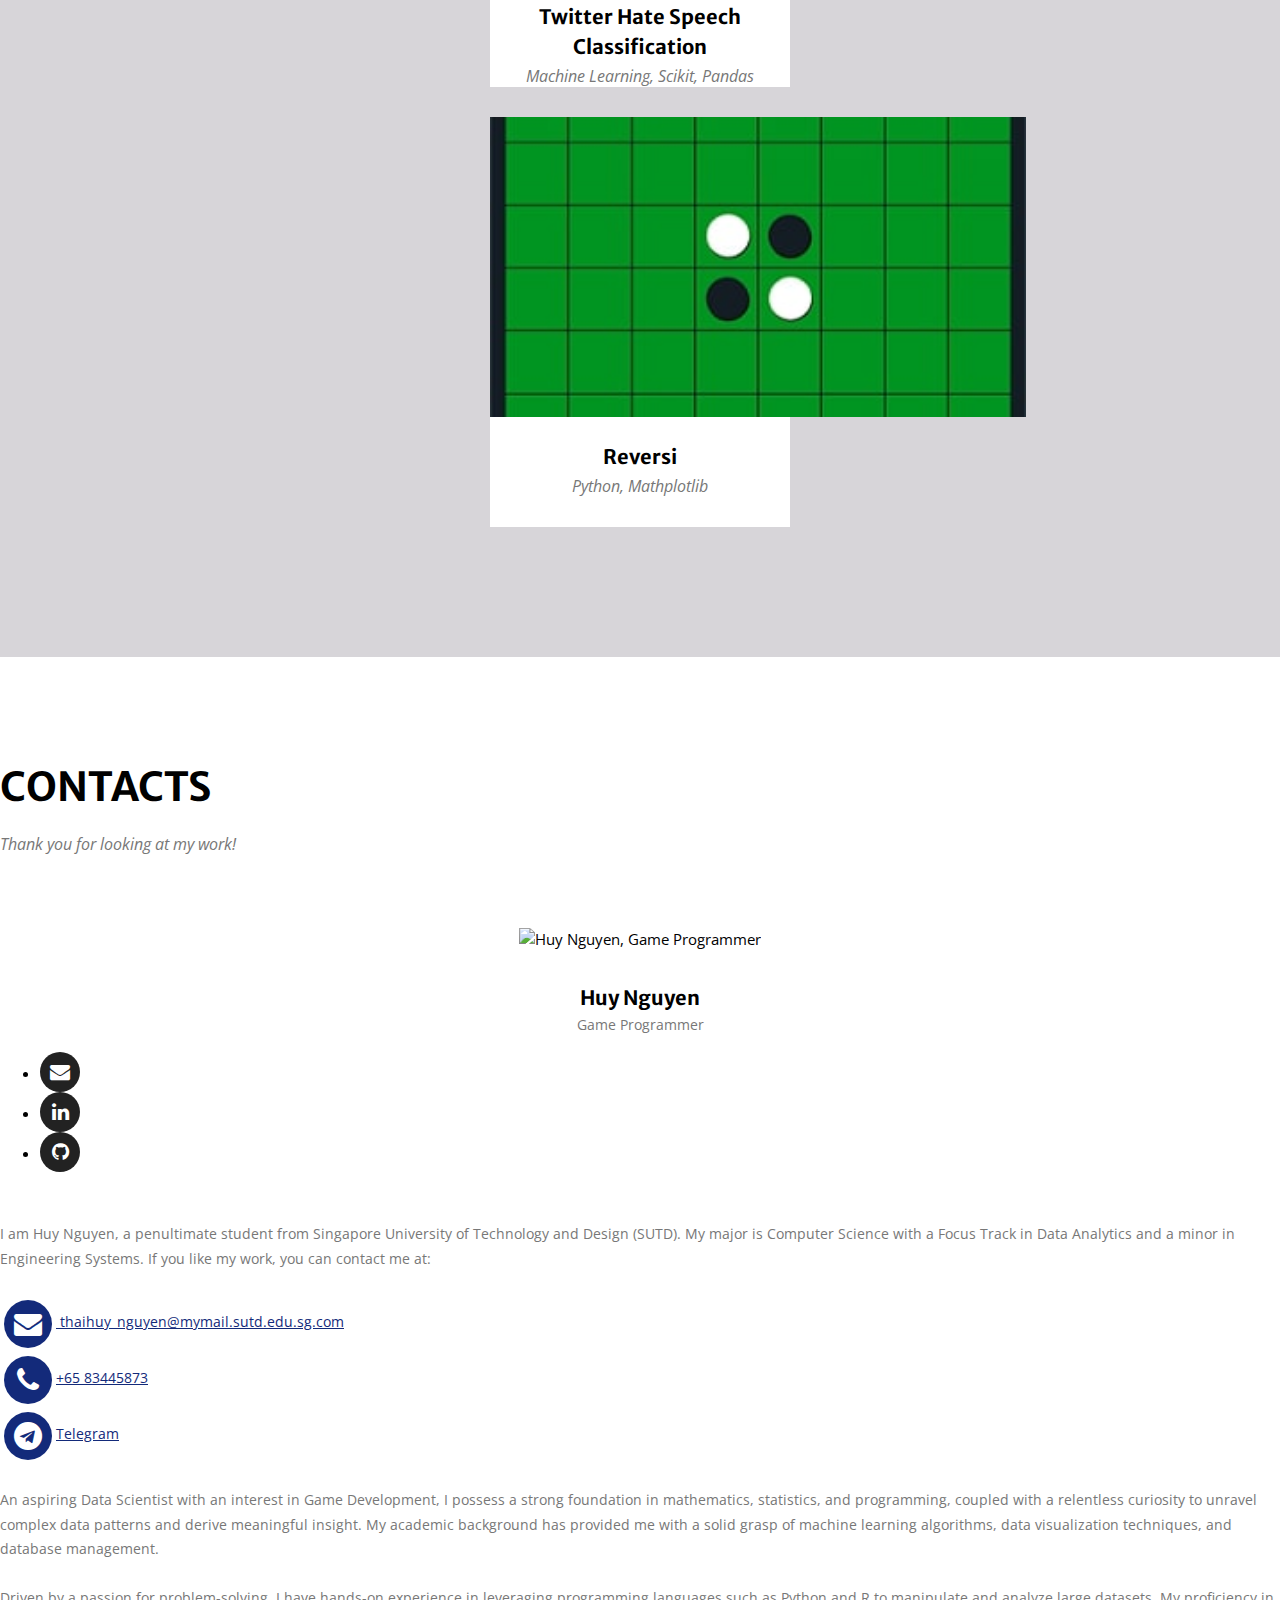
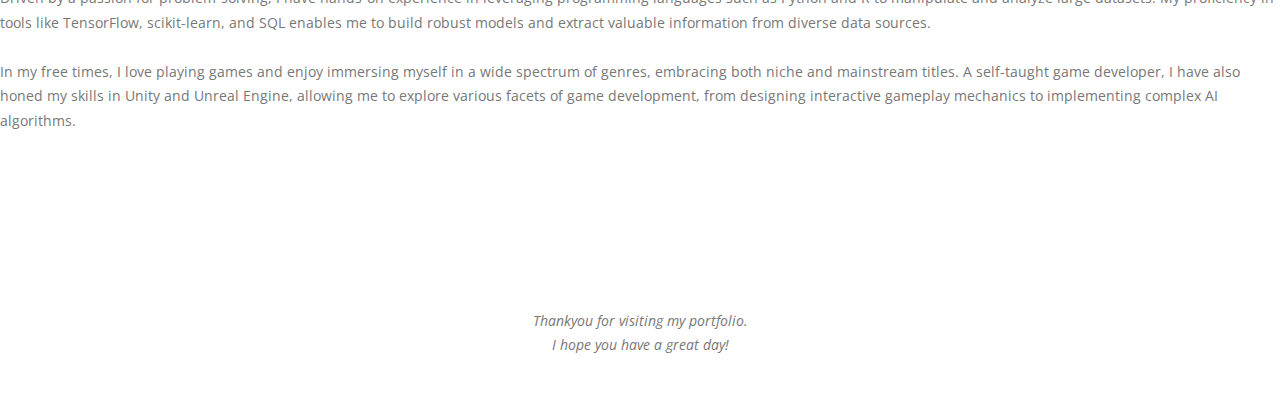
==== commit 67da174c: "Update Website & Project Links" ====
--- a/index.html
+++ b/index.html
@@ -6,7 +6,7 @@
     <meta charset="utf-8">
     <meta http-equiv="X-UA-Compatible" content="IE=edge">
     <meta name="viewport" content="width=device-width, initial-scale=1">
-    <meta name="description" content="Game Developer Portfolio of Huy">
+    <meta name="description" content="Portfolio of Huy Nguyen">
     <meta name="author" content="Huy Nguyen">
     <meta name="keywords" content="Game, Programmer, Gameplay, Developer">
     <!-- <meta property="og:image" content="img/neeraj.jpg"> -->
@@ -91,11 +91,11 @@
                 <div class="intro-heading">Huy Nguyen</div>
                 <div class="intro-lead-in">Computer Science Student at SUTD</div>
                 <br>
-                <div class="intro-lead-in">Game Designer & Programmer</div>
+                <div class="intro-lead-in">Data Scientist & Game Programmer</div>
                 <!-- <div class="intro-lead-in">(Looking for opportunities)</div> -->
                 <br>
                 <br>
-                <a href="downloadable\Resume.pdf" download="newfilename" target="_blank" class="page-scroll btn btn-xl">Download Resume</a>
+                <a href="downloadable\Resume.pdf" download="Resume-Huy" target="_blank" class="page-scroll btn btn-xl">Download Resume</a>
                 <font size="+2">&nbsp or &nbsp</font>
                 <a href="#portfolio" class="page-scroll btn btn-xl">Check Portfolio</a>
             </div>
@@ -118,7 +118,7 @@
                         <i class="fa fa-file-code-o fa-stack-1x fa-inverse"></i>
                     </span>
                     <h4 class="prologue-heading">Technical Skills</h4>
-                    <p class="text-muted">C# (Unity), C++ (UE5), Python, Java, JavaScript, SQL, MATLAB, R</p>
+                    <p class="text-muted">Python, SQL, Scikit-Learn, PyTorch, TensorFlow, Java, C/C++/C#, HTML/CSS/JS</p>
                 </div>
                 <div class="col-md-4">
                     <span class="fa-stack fa-4x">
@@ -134,7 +134,7 @@
                         <i class="fa fa-gears fa-stack-1x fa-inverse"></i>
                     </span>
                     <h4 class="prologue-heading">Hobbies</h4>
-                    <p class="text-muted">Games, Philosophy, Cinema & TV, Reading</p>
+                    <p class="text-muted">Mobile Games, Philosophy, Classical Literature</p>
                 </div>
             </div>
         </div>
@@ -155,8 +155,8 @@
                 <div class="col-lg-12 text-center">                   
                     <div id="filter-bar" class="btn-group" >
                         <button class="btn btn-primary filter-btn" data-filter="all">All Categories</button>
+                        <button class="btn btn-primary filter-btn" data-filter="data">Data Science</button>
                         <button class="btn btn-primary filter-btn" data-filter="game">Game Development</button>
-                        <button class="btn btn-primary filter-btn" data-filter="data">Data Science</button>
                     </div>
                 </div>
             </div>
@@ -207,8 +207,8 @@
                     </div>
                 </div>
                 <div class="col-sm-8">
-                    <p class="text-muted text-justify">I am Huy Nguyen, a Computer Science student from Singapore University of Technology and Design (SUTD). 
-                        I am an aspiring game programmer and designer with a strong interest in Data Science.  <br><br>
+                    <p class="text-muted text-justify">I am Huy Nguyen, a penultimate student from Singapore University of Technology and Design (SUTD). 
+                        My major is Computer Science with a Focus Track in Data Analytics and a minor in Engineering Systems. If you like my work, you can contact me at:<br><br>
                         
                     <a href="mailto:thaihuy_nguyen@mymail.sutd.edu.sg.com"><span class="fa-stack fa-2x">
                         <i class="fa fa-circle fa-stack-2x text-primary"></i>
@@ -216,10 +216,10 @@
                     </span> thaihuy_nguyen@mymail.sutd.edu.sg.com</a>
 
                     <br>
-                    <a href="tel:+6584876819"><span class="fa-stack fa-2x">
+                    <a href="tel:+6583445873"><span class="fa-stack fa-2x">
                         <i class="fa fa-circle fa-stack-2x text-primary"></i>
                         <i class="fa fa-phone fa-stack-1x fa-inverse"></i>
-                    </span>+65 84876819</a>
+                    </span>+65 83445873</a>
                     <br>
 
                     <a target="_blank" href="https://t.me/iannolan0"><span class="fa-stack fa-2x">
@@ -227,13 +227,12 @@
                         <i class="fa fa-telegram fa-stack-1x fa-inverse"></i>
                     </span>Telegram</a>
                                         
-                    <br><br> Fuelled by a lifelong ambition for game development, I've had the privilege of contributing to a diverse array of professional projects, each contributing to my skill sets in different ways. 
-                    As an avid gamer driven by the pursuit of enjoyment, my goal is to create impactful and unforgettable experiences for players.
+                    <br><br>An aspiring Data Scientist with an interest in Game Development, I possess a strong foundation in mathematics, statistics, and programming, coupled with a relentless curiosity to unravel complex data patterns and derive meaningful insight. My academic background has provided me with a solid grasp of machine learning algorithms, data visualization techniques, and database management.
+                    
+                    <br><br>Driven by a passion for problem-solving, I have hands-on experience in leveraging programming languages such as Python and R to manipulate and analyze large datasets. My proficiency in tools like TensorFlow, scikit-learn, and SQL enables me to build robust models and extract valuable information from diverse data sources.
                      
                     
-                    
-                    <br><br>I love playing games and discussing about new technical advancements in game industry. 
-                    While my passion lies in stealth & open-world games, I eagerly immerse myself in a wide spectrum of gaming genres, embracing both niche and mainstream titles to glean the best from each. 
+                    <br><br>In my free times, I love playing games and enjoy immersing myself in a wide spectrum of genres, embracing both niche and mainstream titles. A self-taught game developer, I have also honed my skills in Unity and Unreal Engine, allowing me to explore various facets of game development, from designing interactive gameplay mechanics to implementing complex AI algorithms.
                     </p>
                 </div>
             </div>
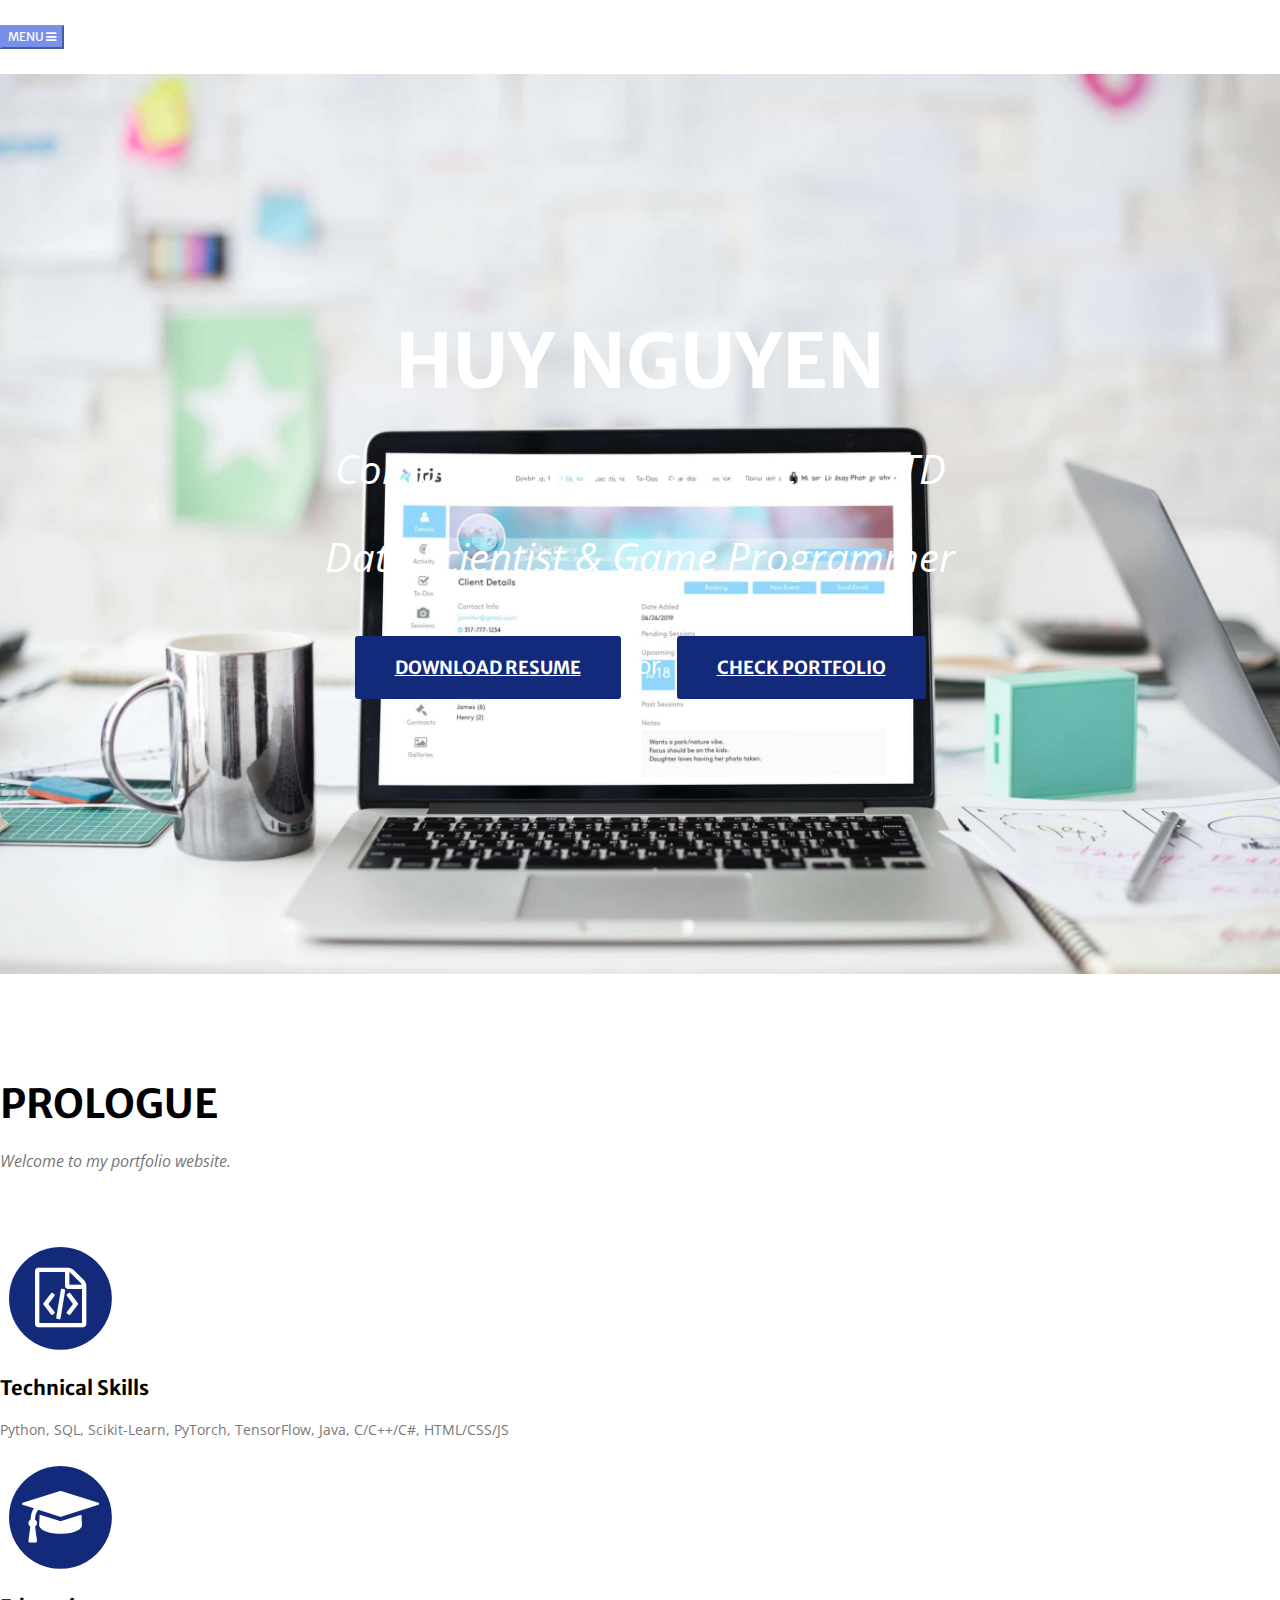
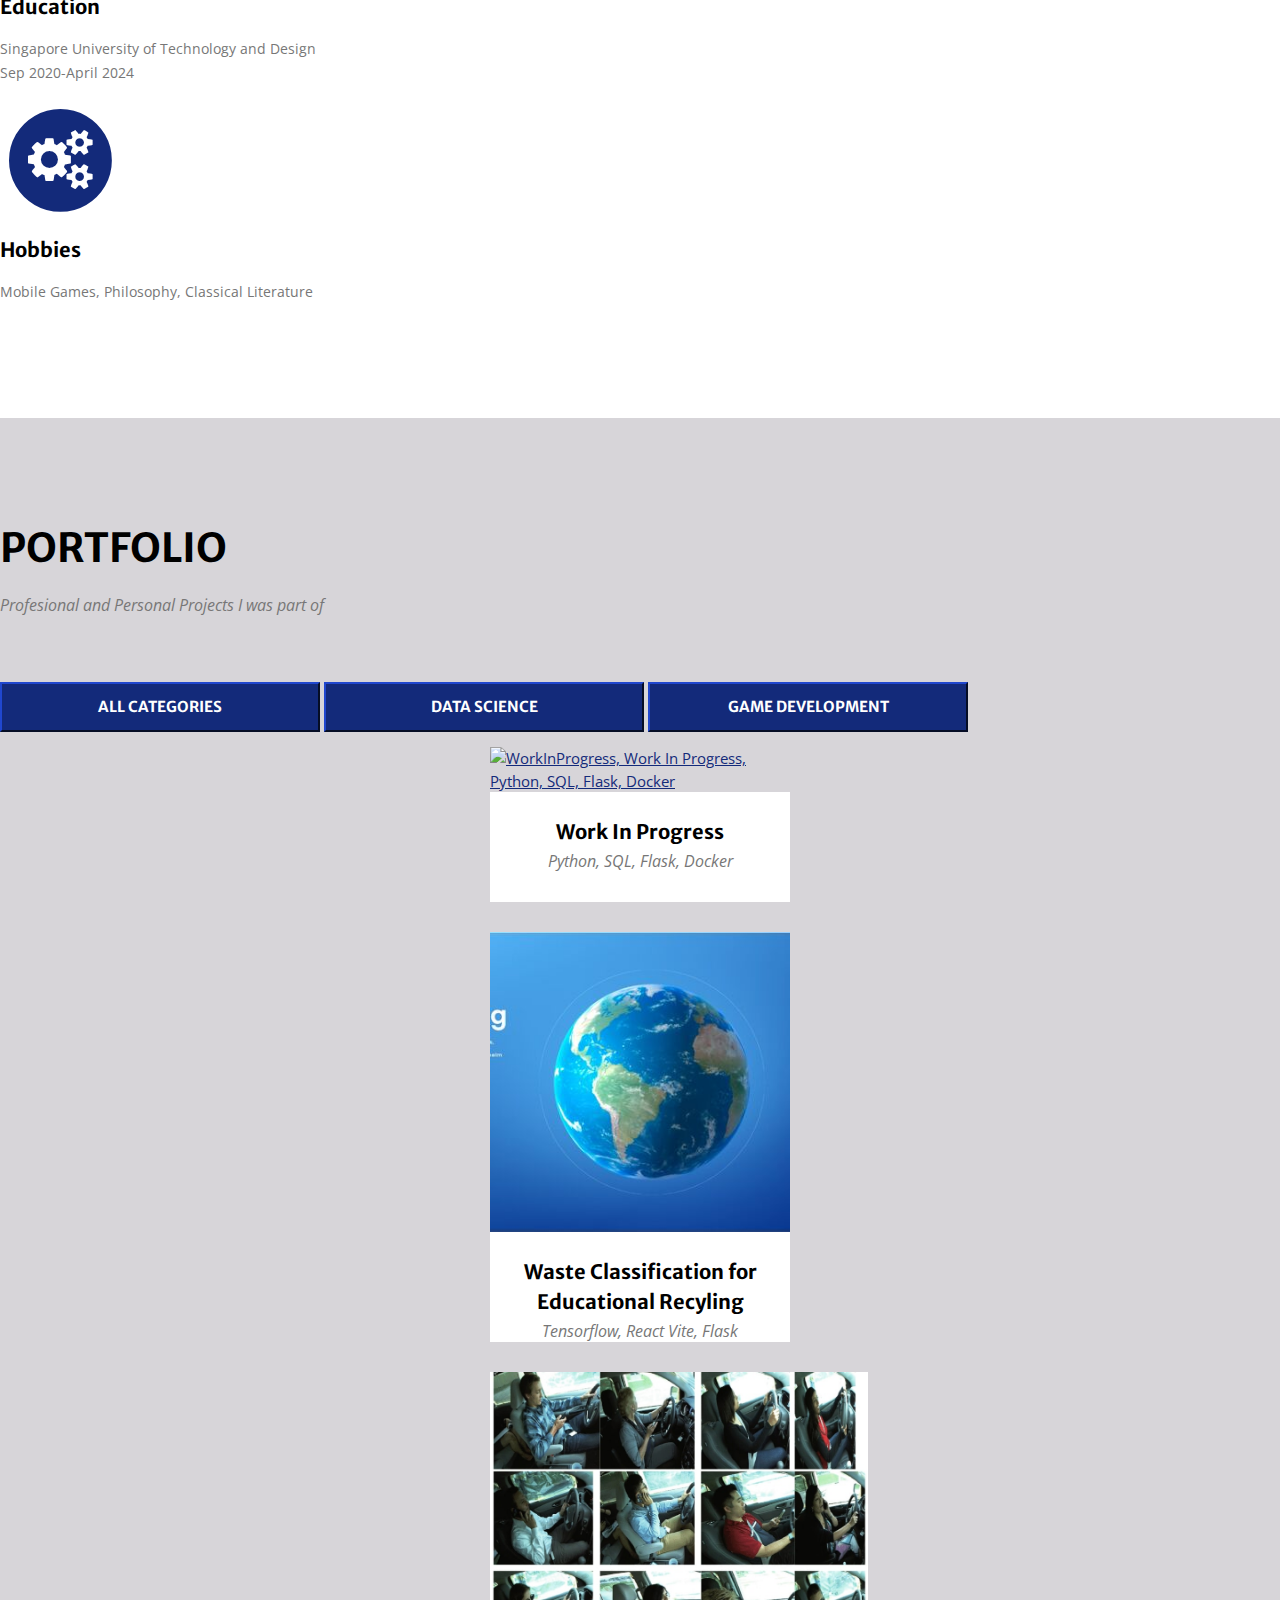
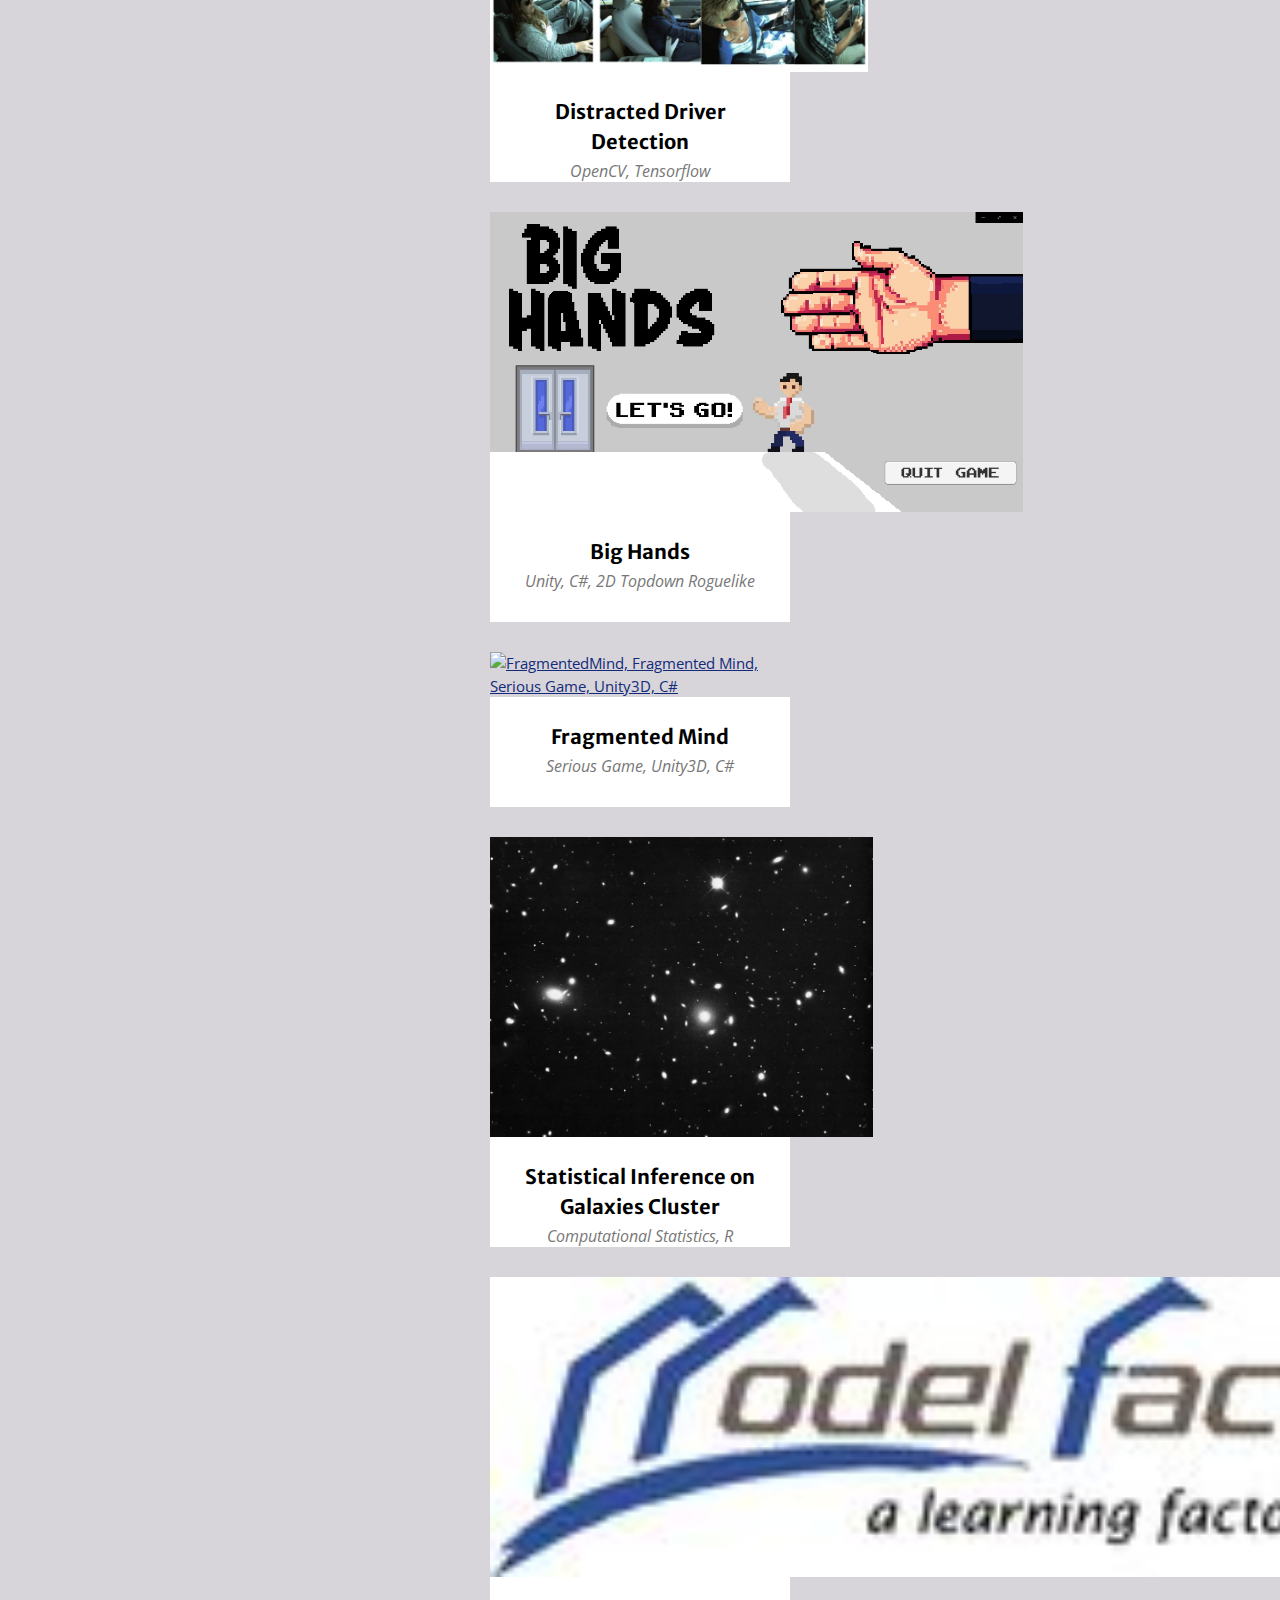
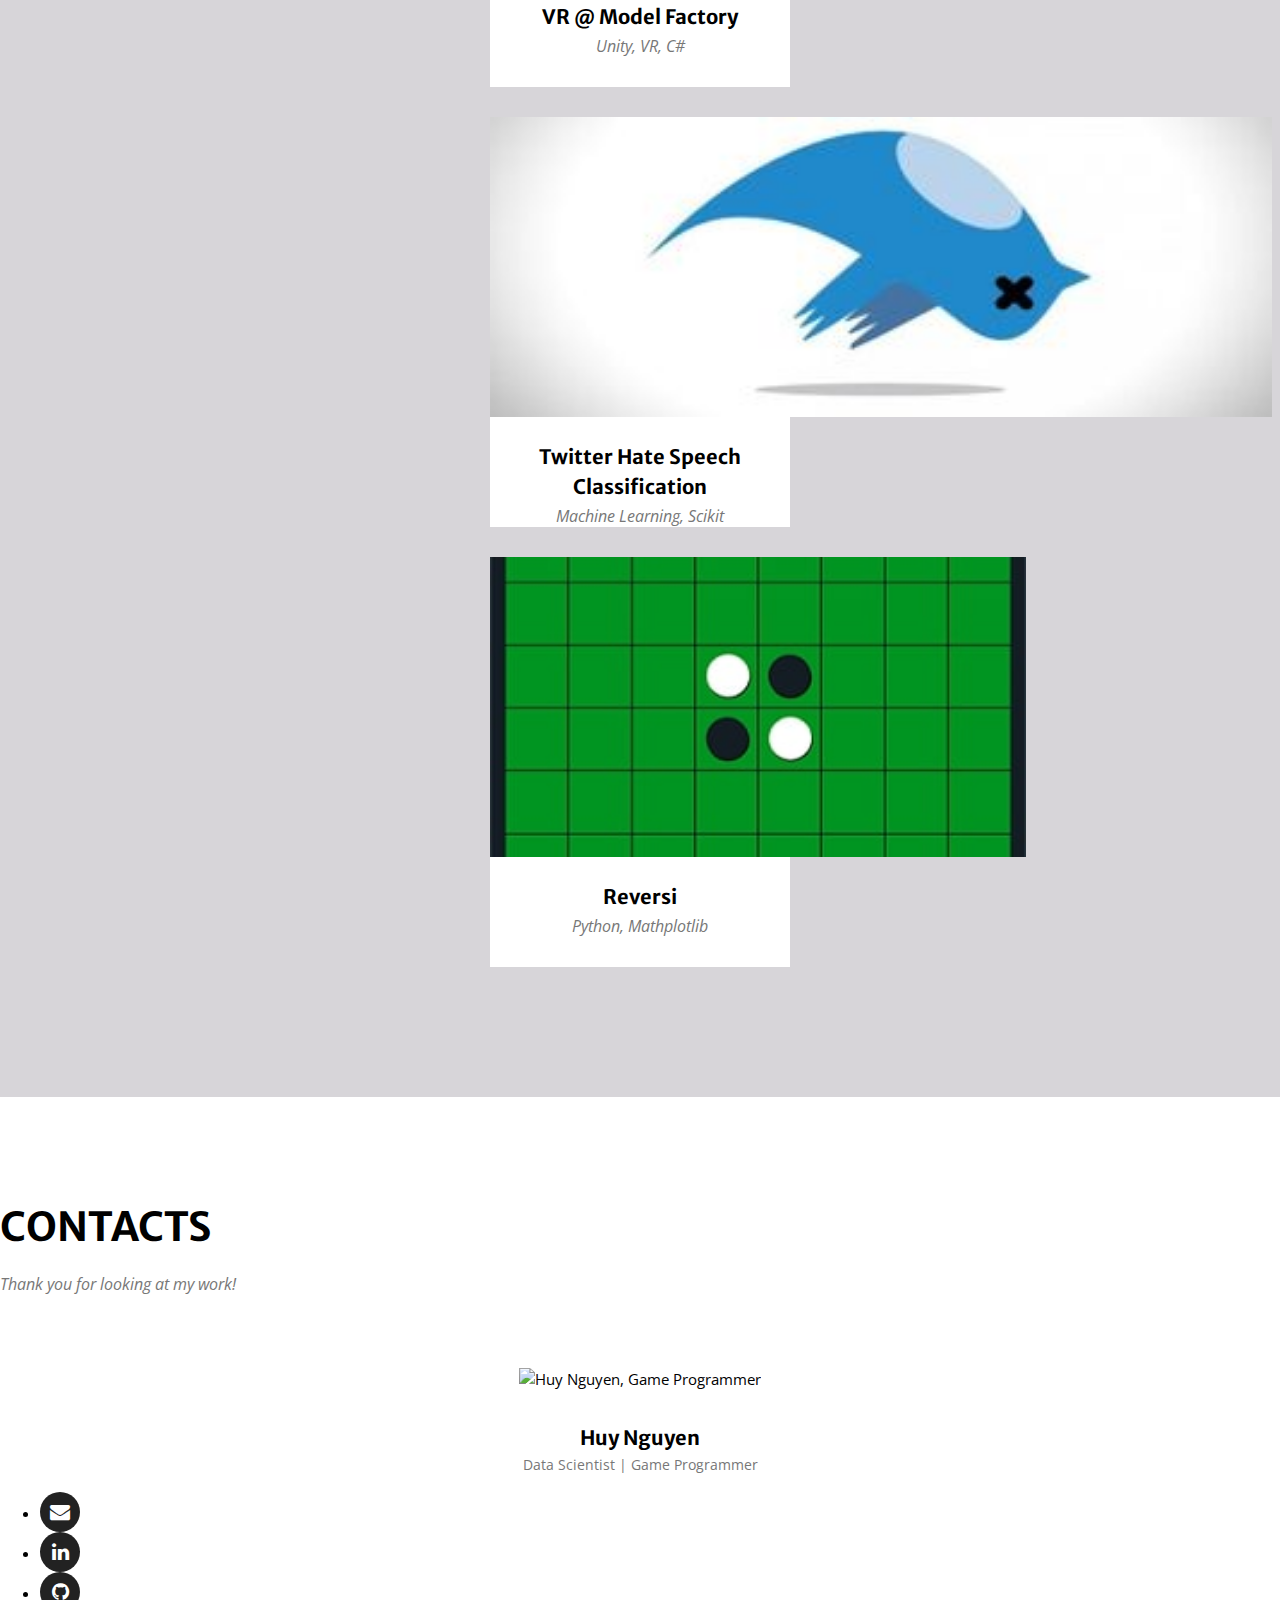
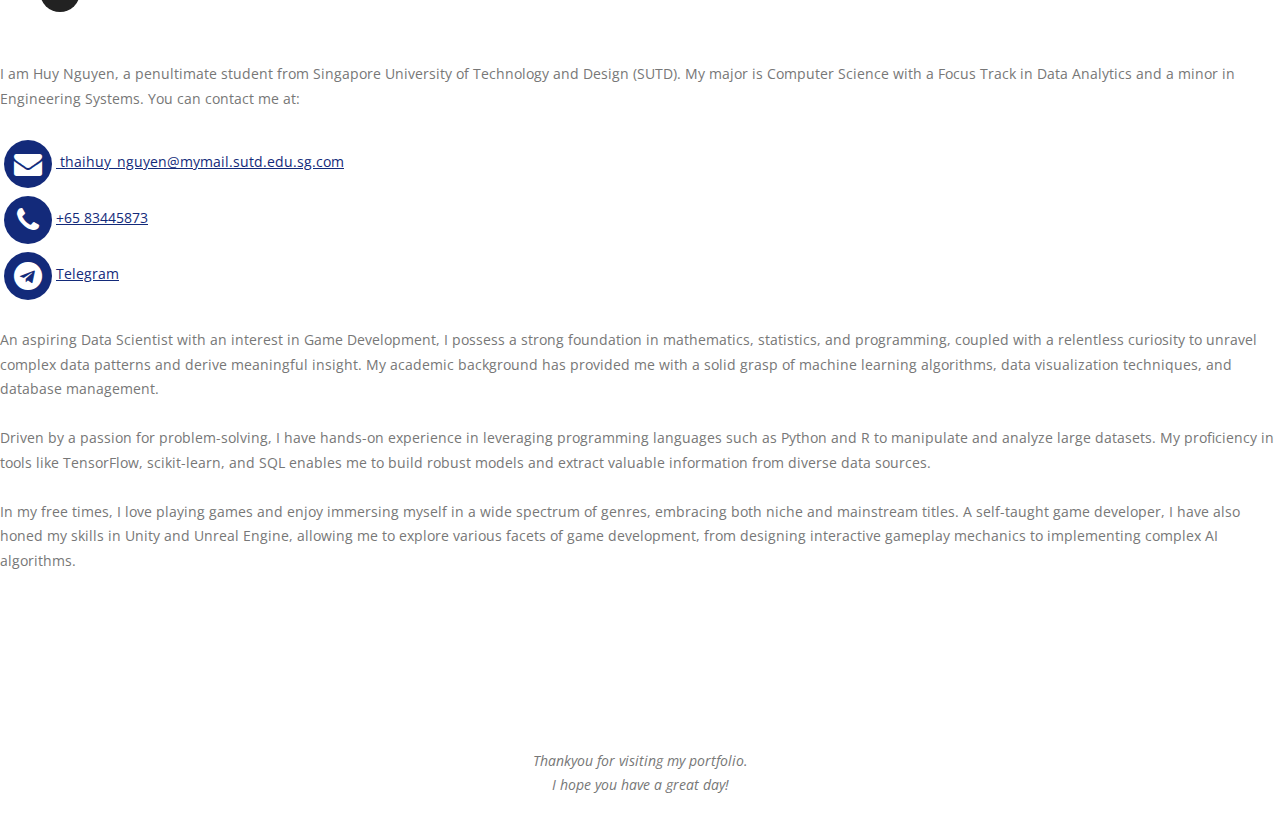
==== commit 9de695db: "Update with new project" ====
--- a/index.html
+++ b/index.html
@@ -195,7 +195,7 @@
                     <div class="team-member">
                         <img src = "img/profile-pic.jpg"  class="img-responsive img-circle" alt="Huy Nguyen, Game Programmer" title="Huy Nguyen">
                         <h4>Huy Nguyen</h4>
-                        <p class="text-muted">Game Programmer</p>
+                        <p class="text-muted">Data Scientist | Game Programmer</p>
                         <ul class="list-inline social-buttons">
                             <li><a href="mailto:thaihuy_nguyen@mymail.sutd.edu.sg.com"><i class="fa fa-envelope"></i></a>
                             </li>
@@ -208,7 +208,7 @@
                 </div>
                 <div class="col-sm-8">
                     <p class="text-muted text-justify">I am Huy Nguyen, a penultimate student from Singapore University of Technology and Design (SUTD). 
-                        My major is Computer Science with a Focus Track in Data Analytics and a minor in Engineering Systems. If you like my work, you can contact me at:<br><br>
+                        My major is Computer Science with a Focus Track in Data Analytics and a minor in Engineering Systems. You can contact me at:<br><br>
                         
                     <a href="mailto:thaihuy_nguyen@mymail.sutd.edu.sg.com"><span class="fa-stack fa-2x">
                         <i class="fa fa-circle fa-stack-2x text-primary"></i>
